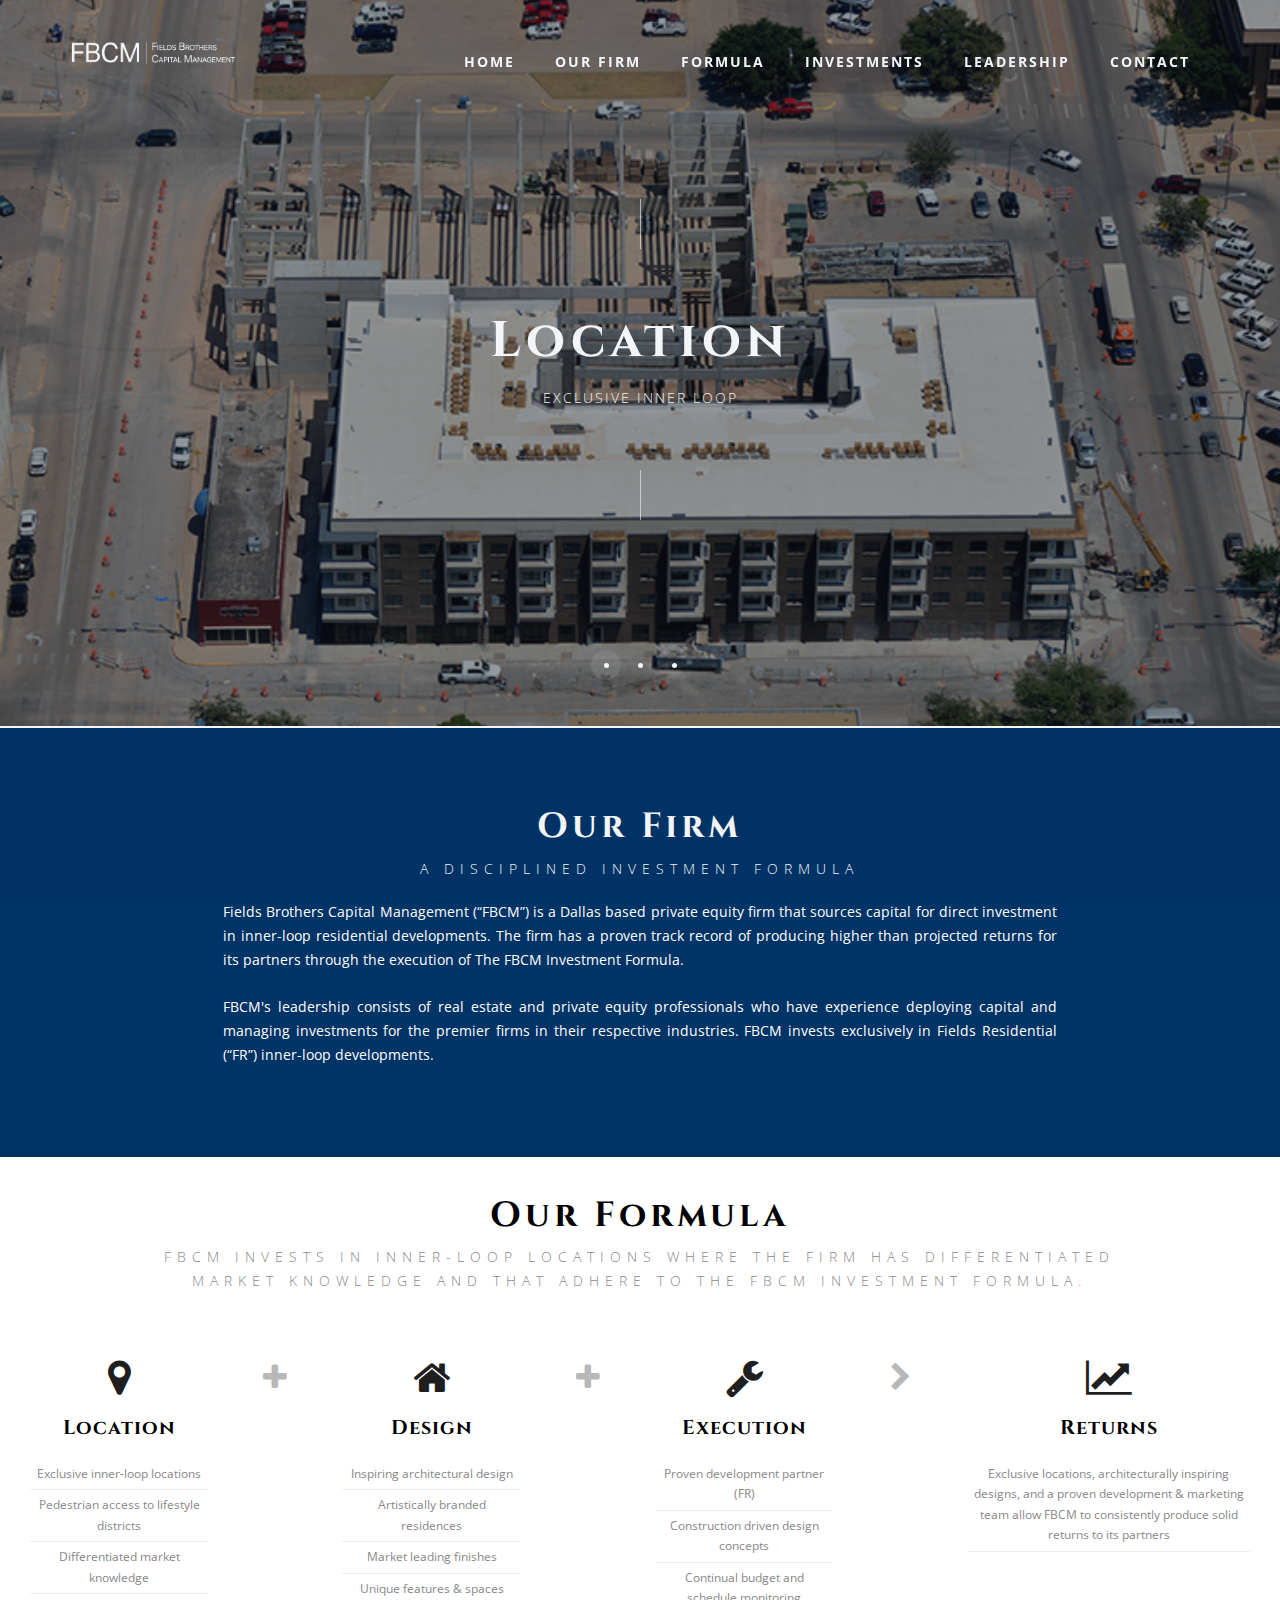
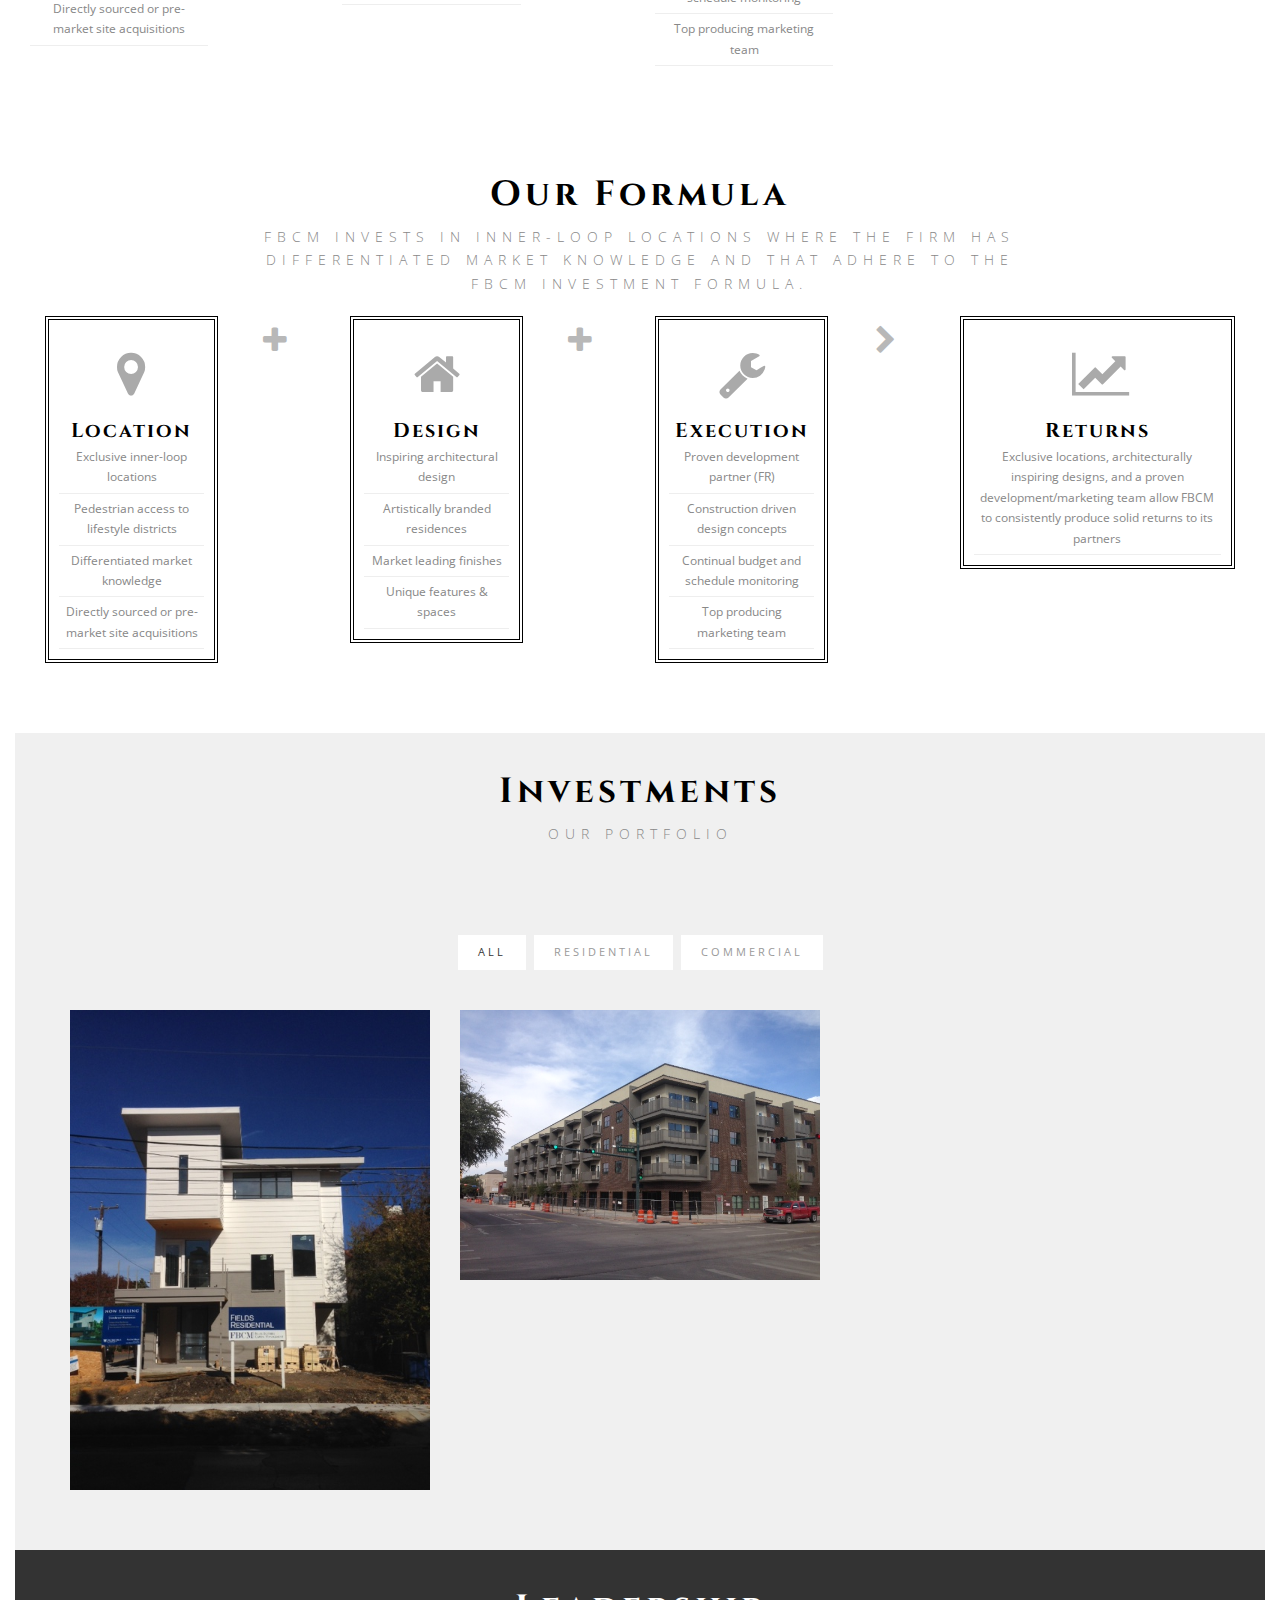
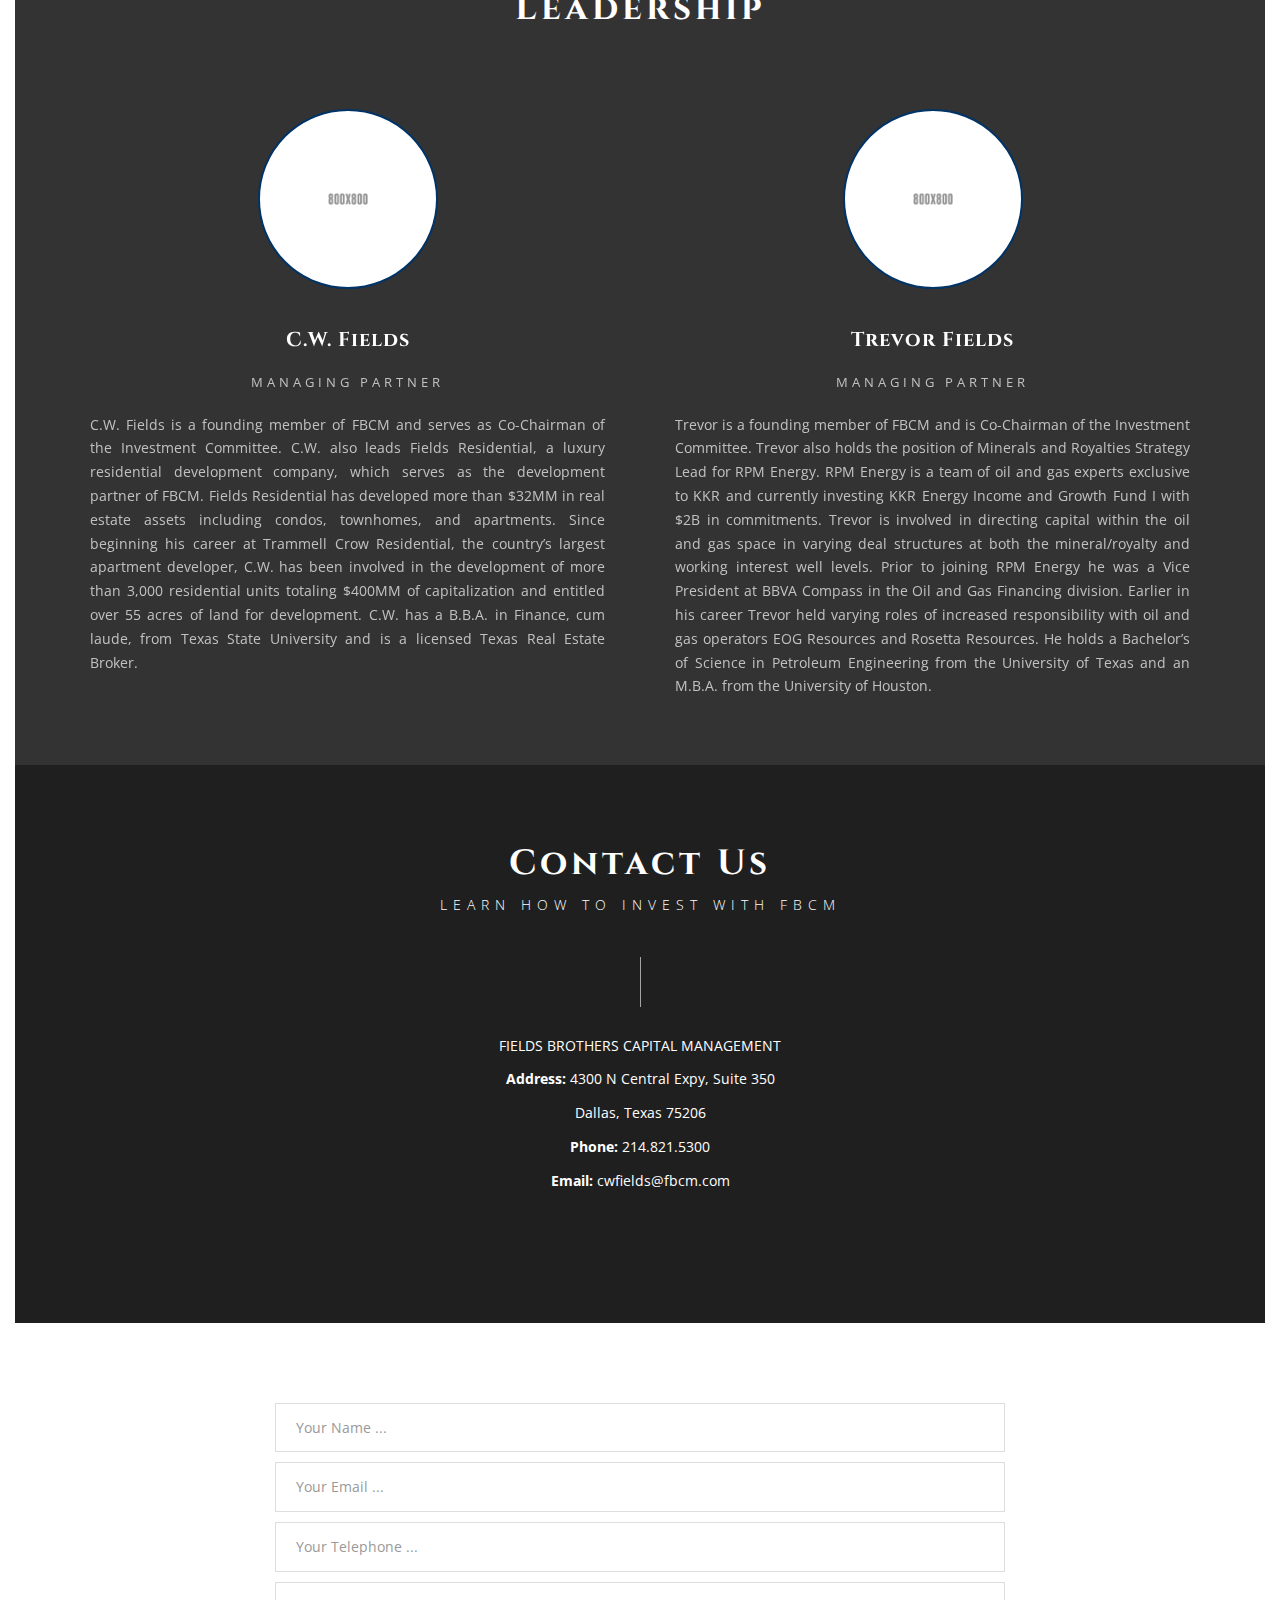
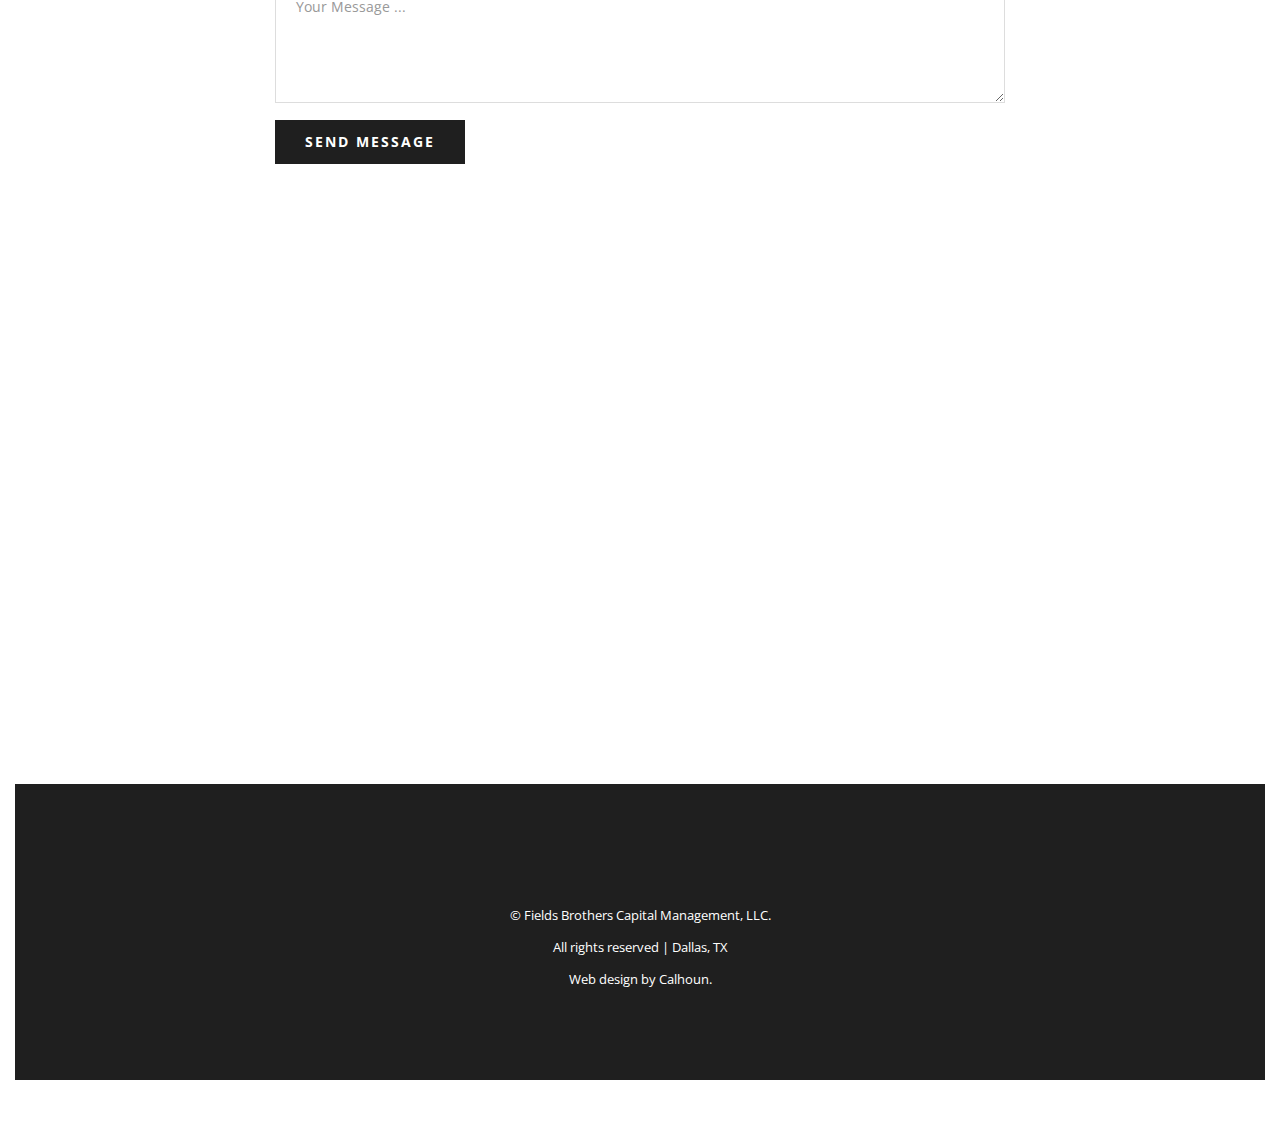
==== index.html @ 94fed55f "Creation of fbcm2 repository" ====
<!DOCTYPE html>
<html lang="en">
    <head>
        <meta http-equiv="content-type" content="text/html; charset=UTF-8">
        <meta charset="utf-8">
        <title>FBCM | Fields Brothers Capital Management</title>
        <meta name="viewport" content="width=device-width, initial-scale=1.0">
        <meta name="description" content="">
        <meta name="author" content="">
    
        <!-- Le styles -->
        <link href="css/bootstrap.min.css" rel="stylesheet">
        <link href="css/font-awesome.min.css" rel="stylesheet">
        <link href="css/whhg.css" rel="stylesheet">
        <link href="css/owl.carousel.css" rel="stylesheet">
        <link href="css/prettyPhoto.css" rel="stylesheet">
        <link href="css/style.css" rel="stylesheet">
        <link href='http://fonts.googleapis.com/css?family=Cinzel:400,900,700' rel='stylesheet' type='text/css'>
        <link href='http://fonts.googleapis.com/css?family=Open+Sans:400,300,300italic,400italic,700,700italic,600italic,600&amp;subset=latin,greek-ext,cyrillic-ext,greek,vietnamese,cyrillic' rel='stylesheet' type='text/css'>
        <!-- HTML5 shim, for IE6-8 support of HTML5 elements -->
        <!--[if lt IE 9]>
          <script src="http://html5shim.googlecode.com/svn/trunk/html5.js"></script>
        <![endif]-->
    
        <!-- Fav and touch icons -->
        <link rel="apple-touch-icon-precomposed" sizes="144x144" href="http://twitter.github.com/bootstrap/assets/ico/apple-touch-icon-144-precomposed.png">
        <link rel="apple-touch-icon-precomposed" sizes="114x114" href="http://twitter.github.com/bootstrap/assets/ico/apple-touch-icon-114-precomposed.png">
        <link rel="apple-touch-icon-precomposed" sizes="72x72" href="http://twitter.github.com/bootstrap/assets/ico/apple-touch-icon-72-precomposed.png">
        <link rel="apple-touch-icon-precomposed" href="http://twitter.github.com/bootstrap/assets/ico/apple-touch-icon-57-precomposed.png">
        <link rel="shortcut icon" href="images/favicon.png"><!--favicon image-->
    </head>

	<body>
    	<!-- Preloader -->
        <div id="preloader">
            <div id="status"><img src="images/logo.png" alt="loading content..."></div>
        </div>
        
        <!--HEADER START-->
        <div class="header">
            <div class="for-sticky">
                <div class="container">
                    <div class="row">
                        <div class="col-md-2 col-xs-6 logo logo-header">
                        	<a href="index.html"><img src="images/logo.png" alt="logo"></a>
                        </div><!--/.logo-->
                        <div class="col-md-10 menu-box hidden-xs hidden-sm">
                            <ul class="navigation">
                                <li><a href="#home">Home</a></li>
                                <li><a href="#firm">Our Firm</a></li>
                                <li><a href="#formula">Formula</a></li>
                                <li><a href="#investments">Investments</a></li>
                                <li><a href="#leadership">Leadership</a></li>
                                <li><a href="#contact">Contact</a></li>
                            </ul>
                        </div><!--/.menu-box-->
                        <div class="box-mobile hidden-lg hidden-md">
                            <div class="menu-btn" data-toggle="collapse" data-target=".nav-collapse">
                            	<span class="fa fa-bars"></span>
                            </div>
                            <ul class="nav-collapse mobile-menu hidden-lg hidden-md"></ul>
                        </div><!--/.box-mobile-->
                    </div><!--/.row-->
                </div><!--/.container-->
            </div><!--/.for-sticky-->
        </div><!--/.header-->
        <!--HEADER END-->
        
        
        <!--HOME START-->
        <div id="home"> 
            <div class="slider home-slider clearfix" data-auto-play="4000">

                <div class="slide img-bg clearfix" data-background="images/slider/location.png">
                    <div class="slider-mask"></div>
                    <div class="caption-box">
                        <div class="container">
                            <div class="row">
                                <div class="col-md-8 col-md-offset-2">
                                    <div class="liner"></div>
                                    <h3>Location</h3>
                                    <p>Exclusive Inner Loop</p>
                                    <div class="liner"></div>
                                </div><!--/.col-md-8-->
                            </div><!--/.row-->
                        </div><!--/.container-->
                    </div><!--/.caption-box-->
                </div><!--/.slider1-->
                
                <div class="slide img-bg clearfix" data-background="images/slider/design.jpg">
                    <div class="slider-mask"></div>
                    <div class="caption-box">
                        <div class="container">
                            <div class="row">
                                <div class="col-md-8 col-md-offset-2">
                                    <div class="liner"></div>
                                    <h3>Design</h3>
                                    <p>Inspiration &amp; Excellence</p>
                                    <div class="liner"></div>
                                </div><!--/.col-md-8-->
                            </div><!--/.row-->
                        </div><!--/.container-->
                    </div><!--/.caption-box-->
                </div><!--/.slider2-->
                
                <div class="slide img-bg clearfix" data-background="images/slider/execution.jpg">
                    <div class="slider-mask"></div>
                    <div class="caption-box">
                        <div class="container">
                            <div class="row">
                                <div class="col-md-8 col-md-offset-2">
                                    <div class="liner"></div>
                                    <h3>Execution</h3>
                                    <p>Resilience &amp; Commitment</p>
                                    <div class="liner"></div>
                                </div><!--/.col-md-8-->
                            </div><!--/.row-->
                        </div><!--/.container-->
                    </div><!--/.caption-box-->
                </div><!--/.slider3-->

            </div><!--/.slider-->
        </div><!--/home-->
        <!--HOME END-->


        <div id="firm" class="content navy-bg">
            <div class="container-fluid">
                <div class="row">
                    <div class="col-md-10 align-center col-md-offset-1">
                        <h2 class="head-title">Our Firm</h2>
                        <p class="sub-title">A Disciplined Investment Formula</p>
                        <div class="col-md-10 align-center col-md-offset-1">
                            <p class="justify">
                            Fields Brothers Capital Management (“FBCM”) is a Dallas based private equity firm that sources capital for direct investment in inner-loop residential developments. The firm has a proven track record of producing higher than projected returns for its partners through the execution of The FBCM Investment Formula.<br><br>

                            FBCM's leadership consists of real estate and private equity professionals who have experience deploying capital and managing investments for the premier firms in their respective industries.  FBCM invests exclusively in Fields Residential (“FR”) inner-loop developments.
                            </p>
                        </div>
                    </div><!--/.col-md-8-->
                </div><!--/.row-->
            </div><!--/.container-->
        </div><!--/firm-->

        <div id="formula" class="content-slim white-bg">
            <div class="container-fluid">
                <div class="row">
                    <div class="col-md-10 align-center col-md-offset-1">
                        <h2 class="head-title">Our Formula</h2>
                        <p class="sub-title">FBCM invests in inner-loop locations where the firm has differentiated market knowledge and that adhere to The FBCM Investment Formula.
                        </p>
                    </div><!--/.col-md-8-->
                </div>

       <div id="services-detail" class="content-slim align-center">
            <div class="container-fluid">
                <div class="row">
                
                    <div class="f-table col-md-2 col-sm-6">
                        <i class="head-icon fa fa-map-marker"></i>
                        <h3 class="small-title">Location</h3>
                        <p>Exclusive inner-loop locations</p>
                        <p>Pedestrian access to lifestyle districts</p>
                        <p>Differentiated market knowledge</p>
                        <p>Directly sourced or pre-market site acquisitions</p>
                        <div class="spacing40"></div>
                    </div><!--/.col-md-4-->
                    
                    <!--PLUS SIGN BETWEEN FORMULA--> 
                    <div class="col-md-1">
                        <i class="head-icon-white fa fa-plus" align="center"></i>
                    </div>
                    <!--END OF PLUS SIGN-->

                    <div class="f-table col-md-2 col-sm-6">
                        <i class="head-icon fa fa-home"></i>
                        <h3 class="small-title">Design</h3>
                        <p>Inspiring architectural design</p>
                        <p>Artistically branded residences</p>
                        <p>Market leading finishes</p>
                        <p>Unique features &amp; spaces</p>
                        <div class="spacing40"></div>
                    </div><!--/.col-md-4-->

                    <!--PLUS SIGN BETWEEN FORMULA--> 
                    <div class="col-md-1">
                        <i class="head-icon-white fa fa-plus" align="center"></i>
                    </div>
                    <!--END OF PLUS SIGN-->
                    
                    <div class="f-table col-md-2 col-sm-6">
                        <i class="head-icon fa fa-wrench"></i>
                        <h3 class="small-title">Execution</h3>
                        <p>Proven development partner (FR)</p>
                        <p>Construction driven design concepts</p>
                        <p>Continual budget and schedule monitoring</p>
                        <p>Top producing marketing team</p>
                        <div class="spacing40"></div>
                    </div><!--/.col-md-4-->

                    <!--PLUS SIGN BETWEEN FORMULA--> 
                    <div class="col-md-1">
                        <i class="head-icon-white fa fa-chevron-right" align="center"></i>
                    </div>
                    <!--END OF PLUS SIGN-->
                    
                    <div class="f-table col-md-3 col-sm-6">
                        <i class="head-icon fa fa-line-chart"></i>
                        <h3 class="small-title">Returns</h3>
                        <p>Exclusive locations, architecturally inspiring designs, and a proven development &amp; marketing team allow FBCM to consistently produce solid returns to its partners</p>
                        <div class="spacing40"></div>
                    </div><!--/.col-md-4-->

                </div><!--/.row-->

            </div><!--/.container-->
        </div><!--/services-detail-->

        <div id="formula" class="content-slim white-bg">
            <div class="container-fluid">
                <div class="row">
                    <div class="col-md-8 align-center col-md-offset-2">
                        <h2 class="head-title">Our Formula</h2>
                        <p class="sub-title">FBCM invests in inner-loop locations where the firm has differentiated market knowledge and that adhere to The FBCM Investment Formula.
                        </p>
                    </div><!--/.col-md-8-->
                </div>
                <div class="col-md-2">
                    <div class="p-table clearfix">
                        <i class="fa fa-map-marker"></i>
                        <h3>Location</h3>
                        <p>Exclusive inner-loop locations</p>
                        <p>Pedestrian access to lifestyle districts</p>
                        <p>Differentiated market knowledge</p>
                        <p>Directly sourced or pre-market site acquisitions</p>
                    </div><!--/.p-table-->
                    <div class="spacing40"></div>
                </div><!--/.col-md-4-->

                    <!--PLUS SIGN BETWEEN FORMULA--> 
                <div class="col-md-1">
                        <i class="head-icon-white fa fa-plus" align="center"></i>
                </div><!--END OF PLUS SIGN-->
                
                <div class="col-md-2">
                    <div class="p-table clearfix">
                        <i class="fa fa-home"></i>
                        <h3>Design</h3>
                        <p>Inspiring architectural design</p>
                        <p>Artistically branded residences</p>
                        <p>Market leading finishes</p>
                        <p>Unique features &amp; spaces</p>
                    </div><!--/.p-table-->
                    <div class="spacing40"></div>
                </div><!--/.col-md-4-->

                <!--PLUS SIGN BETWEEN FORMULA--> 
                <div class="col-md-1 col-sm-1">
                    <i class="head-icon-white fa fa-plus" align="center"></i>
                </div><!--END OF PLUS SIGN-->
                
                <div class="col-md-2">
                    <div class="p-table clearfix">
                        <i class="fa fa-wrench"></i>
                        <h3>Execution</h3>
                        <p>Proven development partner (FR)</p>
                        <p>Construction driven design concepts</p>
                        <p>Continual budget and schedule monitoring</p>
                        <p>Top producing marketing team</p>
                    </div><!--/.p-table-->
                    <div class="spacing40"></div>
                </div><!--/.col-md-4-->

                <!--PLUS SIGN BETWEEN FORMULA--> 
                <div class="col-md-1 col-sm-1">
                    <i class="head-icon-white fa fa-chevron-right" align="center"></i>
                </div><!--END OF PLUS SIGN-->

                <div class="col-md-3">
                    <div class="p-table clearfix">
                        <i class="fa fa-line-chart"></i>
                        <h3>Returns</h3>
                        <p>Exclusive locations, architecturally inspiring designs, and a proven development/marketing team allow FBCM to consistently produce solid returns to its partners</p>
                    </div><!--/.p-table-->
                    <div class="spacing40"></div>
                </div><!--/.col-md-4-->


                
            </div>
        </div><!--/.pricing-table-->
        
        <!--   INVESTMENTS SECTION    -->
        <div id="investments" class="content-slim grey-bg">
        	<div class="container">
                <div class="row">
                    <div class="col-md-8 align-center col-md-offset-2">
						<h2 class="head-title">Investments</h2>
						<p class="sub-title">Our Portfolio</p>
						<p></p>
                    </div><!--/.col-md-8-->
                </div><!--/.row-->
            </div><!--/.container-->
        </div><!--/works-->
        
		<!--AJAX CONTENT HERE-->
        <div id="work-ajax"  class="clearfix">
        	<div class="worksajax clearfix"></div>
        </div>
		
        <div id="works-detail" class="content-slim grey-bg">
        	<div class="container">
            	<ul class="port-filter">
                	<li><a class="active" href="#" data-filter="*">All</a></li>
                    <li><a href="#" data-filter=".residential">Residential</a></li>     <!-- LOOK FOR *.design in JS or AJAX-->
                    <li><a href="#" data-filter=".commercial">Commercial</a></li>      <!-- LOOK FOR *.development in JS or AJAX-->
                </ul>
                <div class="row">
                    <div class="spacing40"></div>
                    <div class="portfolio-body clearfix">
                    
                        <div class="col-md-4 col-sm-6 port-item residential">
                        	<a class="port-ajax" href="#" data-link="work1.html">
                            	<div class="port-hov">
                                	<div class="port-content">
                                        <p class="port-client">Happy Homeowners</p>
                                        <h3>Dallas Homes</h3>
                                    </div><!--/.port-content-->
                                </div><!--/.port-hov-->
                            	<img src="images/work/1.jpg" alt="team">
                            </a><!--/.port-ajax-->
                            <div class="spacing30"></div>
                        </div><!--/.col-md-4-->
                        
                        <div class="col-md-4 col-sm-6 port-item commercial">
                            <a class="port-ajax" href="#" data-link="work2.html">
                            	<div class="port-hov">
                                	<div class="port-content">
                                        <p class="port-client">Red Properties</p>
                                        <h3>Luxury Dallas Apartments</h3>
                                    </div><!--/.port-content-->
                                </div><!--/.port-hov-->
                            	<img src="images/work/2.jpg" alt="team">
                            </a><!--/.port-ajax-->
                            <div class="spacing30"></div>
                        </div><!--/.col-md-4-->
                        
                    </div><!--/.portfolio-body-->
                </div><!--/.row-->
            </div><!--/.container-->
        </div><!--/.works-detail-->


        <div id="leadership" class="bg bg1 align-center clearfix">
            <div class="bg-mask"></div>
            <div class="para-img"></div>
            <div class="container">
                <div class="content-slim">
                    <h2 class="head-title">Leadership</h2>
                </div>
                <div class="row">
                    <div class="team-slider">
                        <div class="team-inner clearfix">
                            <div class="col-xs-12 col-md-6">
                                <div class="team-spacing"></div>
                                <img src="images/team/CW.png" alt="C.W Fields" class="img-responsive img-circle team-img">
                                <h3 class="small-title">C.W. Fields</h3>
                                <p class="team-post">Managing Partner</p>
                                <p class="justify pad">
                                    C.W. Fields is a founding member of FBCM and serves as Co-Chairman of the Investment Committee.   C.W. also leads Fields Residential, a luxury residential development company, which serves as the development partner of FBCM.  Fields Residential has developed more than $32MM in real estate assets including condos, townhomes, and apartments.  Since beginning his career at Trammell Crow Residential, the country’s largest apartment developer, C.W. has been involved in the development of more than 3,000 residential units totaling $400MM of capitalization and entitled over 55 acres of land for development.  C.W. has a B.B.A. in Finance, cum laude, from Texas State University and is a licensed Texas Real Estate Broker.</p>
                                <div class="spacing40"></div>
                                <div class="spacing40 clearboth"></div>
                            </div><!--/.col-md-6-->
                        
                            <div class="col-xs-12 col-md-6">
                                <div class="team-spacing"></div>
                                <img src="images/team/TF.png" alt="C.W Fields" class="img-responsive img-circle team-img">
                                <h3 class="small-title">Trevor Fields</h3>
                                <p class="team-post">Managing Partner</p>
                                <p class="justify pad">Trevor is a founding member of FBCM and is Co-Chairman of the Investment Committee.  Trevor also holds the position of Minerals and Royalties Strategy Lead for RPM Energy.  RPM Energy is a team of oil and gas experts exclusive to KKR and currently investing KKR Energy Income and Growth Fund I with $2B in commitments.  Trevor is involved in directing capital within the oil and gas space in varying deal structures at both the mineral/royalty and working interest well levels.  Prior to joining RPM Energy he was a Vice President at BBVA Compass in the Oil and Gas Financing division.  Earlier in his career Trevor held varying roles of increased responsibility with oil and gas operators EOG Resources and Rosetta Resources.  He holds a Bachelor’s of Science in Petroleum Engineering from the University of Texas and an M.B.A. from the University of Houston.</p>
                                <div class="spacing40"></div>
                                <div class="spacing40 clearboth"></div>
                            </div><!--/.col-md-6-->

                        </div><!--/.team-inner-->
                    
                    </div><!--/.team-slider-->
                </div><!--/.row-->
            </div><!--/.container-->
        </div><!--/team-->      
        
		
        <div id="contact" class="content black-bg">
        	<div class="container">
                <div class="row">
                    <div class="col-md-8 align-center col-md-offset-2">
						<h2 class="head-title">Contact Us</h2>
						<p class="sub-title">Learn how to invest with FBCM</p>
						<div class="liner"></div>
						<p>FIELDS BROTHERS CAPITAL MANAGEMENT</p>
                        <p><b>Address:</b> 4300 N Central Expy, Suite 350</p>
                        <p>        Dallas, Texas 75206</p>
                        <p><b>Phone:</b> 214.821.5300 </p>
                        <p><b>Email:</b> cwfields@fbcm.com</p>
						<div class="spacing40"></div>
                    </div><!--/.col-md-8-->
                </div><!--/.row-->
            </div><!--/.container-->
        </div><!--/contact-->
		
        <div id="contact-form" class="content">
        	<div class="container">
            	<div class="col-md-8 align-center col-md-offset-2">
                    	<div id="form-wrapper">
                             <div id="form-inner">
                                 <div id="ErrResults"><!-- retrive Error Here --></div>
                                 <div id="MainResult"><!-- retrive response Here --></div>
                                 <div id="MainContent">
                                     <form id="MyContactForm" name="MyContactForm" method="post">
                                         <p class="name">
                                         <input type="text" name="name" id="name" placeholder="Your Name ...">
                                         <label for="name" id="nameLb"><span class="error">*Name Field Required</span></label>
                                         </p>
                                         <p>
                                         <input type="email" name="email" id="email" placeholder="Your Email ...">
                                         <label for="email" id="emailLb">
                                         <span class="error error1">*Email Field Required</span> 
                                         <span class="error error2">*Email Not Valid</span>
                                         </label> 
                                         </p>
                                         <p> 
                                         <input type="text" name="phone" id="phone" placeholder="Your Telephone ...">
                                         <label for="phone" id="phoneLb"><span class="error">*Telephone Field Required</span></label>
                                         </p>
                                         <p class="textarea">
                                         <textarea name="message" id="message" placeholder="Your Message ..." rows="4"></textarea>
                                         <label for="message" id="messageLb"><span class="error">*Message Field Required</span></label>
                                         </p>
                                         <div class="clearfix"></div>
                                         <a href="#" class="contact-btn">Send Message</a>  <!--THIS IS WHERE WE ADD THE LINK FOR SENDING THE DATA TO A SPECIFIC LOCATION-->
                                     </form>
                                 </div><!--MainContent-->
                             </div><!--form-inner-->
                        </div><!--form-wrapper-->
                    <div class="spacing40"></div>
                </div><!--/.col-md-8-->
            </div><!--/.container-->
        </div><!--/.contact-form-->
		
        <div id="map_canvas"><!--DISPLAY GOOGLE MAP HERE--></div>
        
        <!--MAP MARKER CONTENT-->
        <div class="hidden map-content">
        	<div class="box-map">
            	<img src="images/maps.png" alt="FBCM Office">
                <h3>FBCM Office</h3>
                <p><b>Address:</b> 4300 N Central Expy</p>
                <p><b>Phone:</b> 214.821.5300 </p>
                <p><b>Email:</b> cwfields@fbcm.com</p>

            </div>
        </div>
        <!--MAP MARKER CONTENT END-->
        
        <footer id="footer" class="content black-bg">
        	<div class="container align-center">
                <div class="spacing40"></div>
            	<p>&copy; Fields Brothers Capital Management, LLC.</p>
                <p>All rights reserved | Dallas, TX</p>
                <p>Web design by Calhoun.</p>
            </div><!--/.container-->
        </footer><!--/footer-->
    <!-- Le javascript
    ================================================== -->
    <!-- Placed at the end of the document so the pages load faster -->
	<script type="text/javascript" src="js/modernizr.js"></script>
    <script type="text/javascript" src="js/jquery.js"></script>
    <script type="text/javascript" src="https://maps.google.com/maps/api/js?sensor=true"></script>
    <script type="text/javascript" src="js/jquery.ui.map.js"></script>
    <script type="text/javascript" src="js/jquery.easing.js"></script>
    <script type="text/javascript" src="js/jquery.imagesloaded.min.js"></script>
    <script type="text/javascript" src="js/bootstrap.min.js"></script> 
    <script type="text/javascript" src="js/isotope.pkgd.js"></script>
	<script type="text/javascript" src="js/jquery.fitvids.js"></script>
    <script type="text/javascript" src="js/contact.js"></script>
    <script type="text/javascript" src="js/jquery.prettyPhoto.js"></script>
    <script type="text/javascript" src="js/owl.carousel.js"></script>
	<script type="text/javascript" src="js/jquery.imagesloaded.min.js"></script>
    <script type="text/javascript" src="js/jquery.nav.js"></script>
    <script type="text/javascript" src="js/jquery.scrollTo.js"></script>
    <script type="text/javascript" src="js/jquery.sticky.js"></script>
    <script type="text/javascript" src="js/ticker.js"></script>
	<script type="text/javascript" src="js/script.js"></script>
     	

	</body>
</html>
---- css/whhg.css ----
@font-face {
    font-family: 'WebHostingHub-Glyphs';
    src: url('../font/webhostinghub-glyphs.eot');
    src: url('../font/webhostinghub-glyphs.eot?#iefix') format('embedded-opentype'),
         url('../font/webhostinghub-glyphs.ttf') format('truetype');
    font-weight: normal;
    font-style: normal;
    -moz-font-feature-settings: "calt=0,liga=0";
}
[class^="icon-"], [class*=" icon-"] {font-family:'WebHostingHub-Glyphs';background:none;width:auto;height:auto;font-style:normal}
.icon-aaabattery:before{content:'\f413'}
.icon-abacus:before{content:'\f261'}
.icon-accountfilter:before{content:'\f05e'}
.icon-acsource:before{content:'\f3ea'}
.icon-addfriend:before{content:'\f3da'}
.icon-address:before{content:'\f08f'}
.icon-addshape:before{content:'\f1fd'}
.icon-addtocart:before{content:'\f394'}
.icon-addtolist:before{content:'\f2ac'}
.icon-adjust:before{content:'\f484'}
.icon-adobe:before{content:'\f1c9'}
.icon-ads-bilboard:before{content:'\f082'}
.icon-affiliate:before{content:'\f01e'}
.icon-ajax:before{content:'\f06f'}
.icon-alarm:before{content:'\f233'}
.icon-alarmalt:before{content:'\f23d'}
.icon-album-cover:before{content:'\f19f'}
.icon-alertalt:before{content:'\f2b4'}
.icon-alertpay:before{content:'\f269'}
.icon-algorhythm:before{content:'\f0b8'}
.icon-alienship:before{content:'\f41f'}
.icon-alienware:before{content:'\f3be'}
.icon-align-center:before{content:'\f1d9'}
.icon-align-justify:before{content:'\f1da'}
.icon-align-left:before{content:'\f1d7'}
.icon-align-right:before{content:'\f1d8'}
.icon-alignbottomedge:before{content:'\f1d3'}
.icon-alignhorizontalcenter:before{content:'\f1d2'}
.icon-alignleftedge:before{content:'\f1d6'}
.icon-alignrightedge:before{content:'\f1d5'}
.icon-aligntopedge:before{content:'\f1d4'}
.icon-alignverticalcenter:before{content:'\f1d1'}
.icon-amd:before{content:'\f020'}
.icon-analogdown:before{content:'\f2cb'}
.icon-analogleft:before{content:'\f2c8'}
.icon-analogright:before{content:'\f2c9'}
.icon-analogup:before{content:'\f2ca'}
.icon-analytics-piechart:before{content:'\f000'}
.icon-analyticsalt-piechartalt:before{content:'\f001'}
.icon-anchor-port:before{content:'\f21d'}
.icon-android:before{content:'\f12a'}
.icon-angrybirds:before{content:'\f3c1'}
.icon-antenna:before{content:'\f3ec'}
.icon-apache-feather:before{content:'\f056'}
.icon-aperture:before{content:'\f356'}
.icon-appointment-agenda:before{content:'\f26c'}
.icon-archive:before{content:'\f171'}
.icon-arrow-down:before{content:'\f2fe'}
.icon-arrow-left:before{content:'\f305'}
.icon-arrow-right:before{content:'\f304'}
.icon-arrow-up:before{content:'\f301'}
.icon-asterisk:before{content:'\f317'}
.icon-asteriskalt:before{content:'\002a'}
.icon-at:before{content:'\40'}
.icon-atari:before{content:'\f3b9'}
.icon-authentication-keyalt:before{content:'\f051'}
.icon-automobile-car:before{content:'\f239'}
.icon-autorespond:before{content:'\f08e'}
.icon-avatar:before{content:'\f15a'}
.icon-avataralt:before{content:'\f161'}
.icon-avengers:before{content:'\f342'}
.icon-awstats:before{content:'\f04c'}
.icon-axe:before{content:'\f2ef'}
.icon-backup-vault:before{content:'\f004'}
.icon-backupalt-vaultalt:before{content:'\f005'}
.icon-backupwizard:before{content:'\f05f'}
.icon-backward:before{content:'\f183'}
.icon-bag:before{content:'\f234'}
.icon-baloon:before{content:'\f405'}
.icon-ban-circle:before{content:'\f313'}
.icon-banana:before{content:'\f3f4'}
.icon-bandwidth:before{content:'\f006'}
.icon-bank:before{content:'\f262'}
.icon-barchart:before{content:'\f02f'}
.icon-barchartalt:before{content:'\f07d'}
.icon-barcode:before{content:'\f276'}
.icon-basecamp:before{content:'\f160'}
.icon-basketball:before{content:'\f2e9'}
.icon-bat:before{content:'\f3d3'}
.icon-batman:before{content:'\f348'}
.icon-batteryaltcharging:before{content:'\f104'}
.icon-batteryaltfull:before{content:'\f101'}
.icon-batteryaltsixty:before{content:'\f102'}
.icon-batteryaltthird:before{content:'\f103'}
.icon-batterycharged:before{content:'\f0f4'}
.icon-batterycharging:before{content:'\f0f3'}
.icon-batteryeighty:before{content:'\f0f9'}
.icon-batteryempty:before{content:'\f0f5'}
.icon-batteryforty:before{content:'\f0f7'}
.icon-batteryfull:before{content:'\f0fa'}
.icon-batterysixty:before{content:'\f0f8'}
.icon-batterytwenty:before{content:'\f0f6'}
.icon-bed:before{content:'\f2b9'}
.icon-beer:before{content:'\f244'}
.icon-bell:before{content:'\2407'}
.icon-bigger:before{content:'\f30a'}
.icon-bill:before{content:'\f278'}
.icon-binary:before{content:'\f087'}
.icon-binoculars-searchalt:before{content:'\f2a0'}
.icon-birdhouse:before{content:'\f390'}
.icon-birthday:before{content:'\f36b'}
.icon-bishop:before{content:'\f2f9'}
.icon-blackberry:before{content:'\f421'}
.icon-blankstare:before{content:'\f13e'}
.icon-blogger-blog:before{content:'\f167'}
.icon-bluetooth:before{content:'\f12b'}
.icon-bluetoothconnected:before{content:'\f386'}
.icon-boardgame:before{content:'\f2d9'}
.icon-boat:before{content:'\f21a'}
.icon-bold:before{content:'\f1f4'}
.icon-bomb:before{content:'\f2dc'}
.icon-bone:before{content:'\f35f'}
.icon-book:before{content:'\f1ba'}
.icon-bookmark:before{content:'\f143'}
.icon-boombox:before{content:'\f195'}
.icon-bottle:before{content:'\f361'}
.icon-bow:before{content:'\f2ee'}
.icon-bowling:before{content:'\f2f3'}
.icon-bowlingpins:before{content:'\f3d2'}
.icon-bowtie:before{content:'\f37f'}
.icon-boxtrapper-mousetrap:before{content:'\f046'}
.icon-braces:before{content:'\f0b4'}
.icon-braille0:before{content:'\f44b'}
.icon-braille1:before{content:'\f44c'}
.icon-braille2:before{content:'\f44d'}
.icon-braille3:before{content:'\f44e'}
.icon-braille4:before{content:'\f44f'}
.icon-braille5:before{content:'\f450'}
.icon-braille6:before{content:'\f451'}
.icon-braille7:before{content:'\f452'}
.icon-braille8:before{content:'\f453'}
.icon-braille9:before{content:'\f454'}
.icon-braillea:before{content:'\f431'}
.icon-brailleb:before{content:'\f432'}
.icon-braillec:before{content:'\f433'}
.icon-brailled:before{content:'\f434'}
.icon-braillee:before{content:'\f435'}
.icon-braillef:before{content:'\f436'}
.icon-brailleg:before{content:'\f437'}
.icon-brailleh:before{content:'\f438'}
.icon-braillei:before{content:'\f439'}
.icon-braillej:before{content:'\f43a'}
.icon-braillek:before{content:'\f43b'}
.icon-braillel:before{content:'\f43c'}
.icon-braillem:before{content:'\f43d'}
.icon-braillen:before{content:'\f43e'}
.icon-brailleo:before{content:'\f43f'}
.icon-braillep:before{content:'\f440'}
.icon-brailleq:before{content:'\f441'}
.icon-brailler:before{content:'\f442'}
.icon-brailles:before{content:'\f443'}
.icon-braillespace:before{content:'\f455'}
.icon-braillet:before{content:'\f444'}
.icon-brailleu:before{content:'\f445'}
.icon-braillev:before{content:'\f446'}
.icon-braillew:before{content:'\f447'}
.icon-braillex:before{content:'\f448'}
.icon-brailley:before{content:'\f449'}
.icon-braillez:before{content:'\f44a'}
.icon-brain:before{content:'\f3e3'}
.icon-bread:before{content:'\f42f'}
.icon-breakable:before{content:'\f41c'}
.icon-briefcase:before{content:'\f25e'}
.icon-briefcasethree:before{content:'\f25f'}
.icon-briefcasetwo:before{content:'\f0a2'}
.icon-brightness:before{content:'\f10a'}
.icon-brightnessfull:before{content:'\f10b'}
.icon-brightnesshalf:before{content:'\f10c'}
.icon-broom:before{content:'\f40a'}
.icon-browser:before{content:'\f159'}
.icon-brush:before{content:'\f1b8'}
.icon-bucket:before{content:'\f1b5'}
.icon-bug:before{content:'\f0a7'}
.icon-bullhorn:before{content:'\f287'}
.icon-bus:before{content:'\f241'}
.icon-businesscardalt:before{content:'\f137'}
.icon-buttona:before{content:'\f2bf'}
.icon-buttonb:before{content:'\f2c0'}
.icon-buttonx:before{content:'\f2c1'}
.icon-buttony:before{content:'\f2c2'}
.icon-cactus-desert:before{content:'\f22c'}
.icon-calculator:before{content:'\f258'}
.icon-calculatoralt:before{content:'\f265'}
.icon-calendar:before{content:'\f20f'}
.icon-calendaralt-cronjobs:before{content:'\f0a1'}
.icon-camera:before{content:'\f19b'}
.icon-candle:before{content:'\f29a'}
.icon-candy:before{content:'\f42d'}
.icon-candycane:before{content:'\f37d'}
.icon-cannon:before{content:'\f401'}
.icon-canvas:before{content:'\f1c8'}
.icon-canvasrulers:before{content:'\f205'}
.icon-capacitator:before{content:'\f3e8'}
.icon-capslock:before{content:'\21ea'}
.icon-captainamerica:before{content:'\f341'}
.icon-carrot:before{content:'\f3f2'}
.icon-cashregister:before{content:'\f26e'}
.icon-cassette:before{content:'\f377'}
.icon-cd-dvd:before{content:'\f0cd'}
.icon-certificate:before{content:'\f277'}
.icon-certificatealt:before{content:'\f058'}
.icon-certificatethree:before{content:'\f059'}
.icon-cgi:before{content:'\f086'}
.icon-cgicenter:before{content:'\f079'}
.icon-chair:before{content:'\2441'}
.icon-chat:before{content:'\f162'}
.icon-check:before{content:'\f310'}
.icon-checkboxalt:before{content:'\f311'}
.icon-checkin:before{content:'\f223'}
.icon-checkinalt:before{content:'\f227'}
.icon-chef:before{content:'\f3ce'}
.icon-cherry:before{content:'\f35d'}
.icon-chevron-down:before{content:'\f48b'}
.icon-chevron-left:before{content:'\f489'}
.icon-chevron-right:before{content:'\f488'}
.icon-chevron-up:before{content:'\f48a'}
.icon-chevrons:before{content:'\f0b5'}
.icon-chicken:before{content:'\f359'}
.icon-chocolate:before{content:'\f367'}
.icon-christiancross:before{content:'\f40f'}
.icon-christmastree:before{content:'\f37b'}
.icon-chrome:before{content:'\f14e'}
.icon-cigarette:before{content:'\f229'}
.icon-circle-arrow-down:before{content:'\f475'}
.icon-circle-arrow-left:before{content:'\f472'}
.icon-circle-arrow-right:before{content:'\f473'}
.icon-circle-arrow-up:before{content:'\f474'}
.icon-circleadd:before{content:'\f0d1'}
.icon-circledelete:before{content:'\f0d2'}
.icon-circledown:before{content:'\f3c7'}
.icon-circleleft:before{content:'\f3c6'}
.icon-circleright:before{content:'\f3c9'}
.icon-circleselect:before{content:'\f0d3'}
.icon-circleselection:before{content:'\f1b1'}
.icon-circleup:before{content:'\f3c8'}
.icon-clearformatting:before{content:'\f1e7'}
.icon-clipboard-paste:before{content:'\f0cb'}
.icon-clockalt-timealt:before{content:'\f22b'}
.icon-closetab:before{content:'\f170'}
.icon-closewindow:before{content:'\f16e'}
.icon-cloud:before{content:'\f0b9'}
.icon-clouddownload:before{content:'\f0bb'}
.icon-cloudhosting:before{content:'\f007'}
.icon-cloudsync:before{content:'\f0bc'}
.icon-cloudupload:before{content:'\f0ba'}
.icon-clubs:before{content:'\f2f6'}
.icon-cmd:before{content:'\f33a'}
.icon-cms:before{content:'\f036'}
.icon-cmsmadesimple:before{content:'\f0b0'}
.icon-codeigniter:before{content:'\f077'}
.icon-coffee:before{content:'\f235'}
.icon-coffeebean:before{content:'\f366'}
.icon-cog:before{content:'\f00f'}
.icon-colocation:before{content:'\f024'}
.icon-colocationalt:before{content:'\f023'}
.icon-colors:before{content:'\f1e6'}
.icon-comment:before{content:'\f12c'}
.icon-commentout:before{content:'\f080'}
.icon-commentround:before{content:'\f155'}
.icon-commentroundempty:before{content:'\f156'}
.icon-commentroundtyping:before{content:'\f157'}
.icon-commentroundtypingempty:before{content:'\f158'}
.icon-commenttyping:before{content:'\f12d'}
.icon-compass:before{content:'\263c'}
.icon-concretefive:before{content:'\f0af'}
.icon-contact-businesscard:before{content:'\f040'}
.icon-controllernes:before{content:'\f2d2'}
.icon-controllerps:before{content:'\f2d1'}
.icon-controllersnes:before{content:'\f2d3'}
.icon-controlpanel:before{content:'\f008'}
.icon-controlpanelalt:before{content:'\f009'}
.icon-cooling:before{content:'\f00a'}
.icon-coppermine:before{content:'\f0a4'}
.icon-copy:before{content:'\f0c9'}
.icon-copyright:before{content:'\00a9'}
.icon-coupon:before{content:'\f254'}
.icon-cpanel:before{content:'\f072'}
.icon-cplusplus:before{content:'\f0b1'}
.icon-cpu-processor:before{content:'\f002'}
.icon-cpualt-processoralt:before{content:'\f003'}
.icon-crayon:before{content:'\f383'}
.icon-createfile:before{content:'\f0c6'}
.icon-createfolder:before{content:'\f0da'}
.icon-creativecommons:before{content:'\f1fc'}
.icon-creditcard:before{content:'\f279'}
.icon-cricket:before{content:'\f418'}
.icon-croisant:before{content:'\f29f'}
.icon-crop:before{content:'\f1af'}
.icon-crown:before{content:'\f28f'}
.icon-csharp:before{content:'\f0b2'}
.icon-cssthree:before{content:'\f06a'}
.icon-cup-coffeealt:before{content:'\f24b'}
.icon-cupcake:before{content:'\f35b'}
.icon-curling:before{content:'\f3d7'}
.icon-cursor:before{content:'\f0dc'}
.icon-cut-scissors:before{content:'\f0ca'}
.icon-dagger:before{content:'\2020'}
.icon-danger:before{content:'\f415'}
.icon-dart:before{content:'\f3d4'}
.icon-darthvader:before{content:'\f34a'}
.icon-database:before{content:'\f00b'}
.icon-databaseadd:before{content:'\f00c'}
.icon-databasedelete:before{content:'\f00d'}
.icon-davidstar:before{content:'\f40e'}
.icon-dcsource:before{content:'\f3e9'}
.icon-dedicatedserver:before{content:'\f00e'}
.icon-deletefile:before{content:'\f0c7'}
.icon-deletefolder:before{content:'\f0db'}
.icon-delicious:before{content:'\f152'}
.icon-designcontest:before{content:'\f351'}
.icon-desklamp:before{content:'\f412'}
.icon-dialpad:before{content:'\f399'}
.icon-diamond:before{content:'\2666'}
.icon-diamonds:before{content:'\f2f7'}
.icon-die-dice:before{content:'\f2d8'}
.icon-diefive:before{content:'\f3fb'}
.icon-diefour:before{content:'\f3fa'}
.icon-dieone:before{content:'\f3f7'}
.icon-diesix:before{content:'\f3fc'}
.icon-diethree:before{content:'\f3f9'}
.icon-dietwo:before{content:'\f3f8'}
.icon-diode:before{content:'\f3e7'}
.icon-director:before{content:'\f2ae'}
.icon-diskspace:before{content:'\f096'}
.icon-distributehorizontalcenters:before{content:'\f1dc'}
.icon-distributeverticalcenters:before{content:'\f1db'}
.icon-divide:before{content:'\00f7'}
.icon-dna:before{content:'\f409'}
.icon-dnszone:before{content:'\f07f'}
.icon-document:before{content:'\f0c2'}
.icon-doghouse:before{content:'\f38f'}
.icon-dollar:before{content:'\24'}
.icon-dollaralt:before{content:'\f259'}
.icon-dolphinsoftware:before{content:'\f064'}
.icon-domain:before{content:'\f01d'}
.icon-domainaddon:before{content:'\f053'}
.icon-domino:before{content:'\f3d5'}
.icon-donut:before{content:'\f3ca'}
.icon-downleft:before{content:'\f2ff'}
.icon-download:before{content:'\f47b'}
.icon-download-alt:before{content:'\f11a'}
.icon-downright:before{content:'\f300'}
.icon-draft:before{content:'\f172'}
.icon-dreamweaver:before{content:'\f1d0'}
.icon-dribbble:before{content:'\f14c'}
.icon-dropmenu:before{content:'\f0a5'}
.icon-drupal:before{content:'\f075'}
.icon-drwho:before{content:'\f3c0'}
.icon-edit:before{content:'\f47c'}
.icon-editalt:before{content:'\f0f2'}
.icon-egg:before{content:'\f407'}
.icon-eightball:before{content:'\f36e'}
.icon-eject:before{content:'\f199'}
.icon-elipse:before{content:'\f1bc'}
.icon-emailalt:before{content:'\f136'}
.icon-emailexport:before{content:'\f176'}
.icon-emailforward:before{content:'\f175'}
.icon-emailforwarders:before{content:'\f049'}
.icon-emailimport:before{content:'\f177'}
.icon-emailrefresh:before{content:'\f174'}
.icon-emailtrace:before{content:'\f091'}
.icon-emergency:before{content:'\f246'}
.icon-emptycart:before{content:'\f395'}
.icon-enter:before{content:'\f323'}
.icon-envelope:before{content:'\f028'}
.icon-equalizer:before{content:'\f18e'}
.icon-equalizeralt:before{content:'\f18f'}
.icon-equals:before{content:'\f30c'}
.icon-eraser:before{content:'\f1f1'}
.icon-erroralt:before{content:'\f05a'}
.icon-euro:before{content:'\20ac'}
.icon-euroalt:before{content:'\f25a'}
.icon-evernote:before{content:'\f17c'}
.icon-exchange-currency:before{content:'\f26b'}
.icon-exclamation-sign:before{content:'\f04a'}
.icon-excludeshape:before{content:'\f200'}
.icon-exit:before{content:'\f324'}
.icon-explorerwindow:before{content:'\f0d9'}
.icon-exportfile:before{content:'\f32f'}
.icon-exposure:before{content:'\f1de'}
.icon-extinguisher:before{content:'\f2b7'}
.icon-eye-close:before{content:'\f481'}
.icon-eye-open:before{content:'\f2b5'}
.icon-eye-view:before{content:'\f280'}
.icon-eyedropper:before{content:'\f1ad'}
.icon-facebook:before{content:'\f140'}
.icon-facebookalt:before{content:'\f14b'}
.icon-facetime-video:before{content:'\f19c'}
.icon-factory:before{content:'\f27a'}
.icon-fantastico:before{content:'\f0ae'}
.icon-faq:before{content:'\f099'}
.icon-fast-backward:before{content:'\f47e'}
.icon-fast-forward:before{content:'\f47f'}
.icon-fastdown:before{content:'\f31d'}
.icon-fastleft:before{content:'\f31a'}
.icon-fastright:before{content:'\f31b'}
.icon-fastup:before{content:'\f31c'}
.icon-favoritefile:before{content:'\f381'}
.icon-favoritefolder:before{content:'\f382'}
.icon-featheralt-write:before{content:'\f1c5'}
.icon-fedora:before{content:'\f3f1'}
.icon-fence:before{content:'\f2af'}
.icon-file:before{content:'\f0d6'}
.icon-film:before{content:'\f19d'}
.icon-filmstrip:before{content:'\f3ed'}
.icon-filter:before{content:'\f05c'}
.icon-finder:before{content:'\f398'}
.icon-fire:before{content:'\f27f'}
.icon-firefox:before{content:'\f420'}
.icon-firewall:before{content:'\f021'}
.icon-firewire:before{content:'\f0fc'}
.icon-firstaid:before{content:'\f2ba'}
.icon-fish:before{content:'\f35a'}
.icon-fishbone:before{content:'\f42b'}
.icon-flag:before{content:'\f487'}
.icon-flagalt:before{content:'\f232'}
.icon-flagtriangle:before{content:'\f20b'}
.icon-flash:before{content:'\f1cf'}
.icon-flashlight:before{content:'\f299'}
.icon-flashplayer:before{content:'\f070'}
.icon-flaskfull:before{content:'\f27e'}
.icon-flickr:before{content:'\f146'}
.icon-flower:before{content:'\f2a5'}
.icon-flowernew:before{content:'\f3a8'}
.icon-folder-close:before{content:'\f094'}
.icon-folder-open:before{content:'\f483'}
.icon-foldertree:before{content:'\f0f0'}
.icon-font:before{content:'\f1ae'}
.icon-foodtray:before{content:'\f3d0'}
.icon-football-soccer:before{content:'\f2eb'}
.icon-forbiddenalt:before{content:'\f314'}
.icon-forest-tree:before{content:'\f217'}
.icon-forestalt-treealt:before{content:'\f21c'}
.icon-fork:before{content:'\22d4'}
.icon-forklift:before{content:'\f29b'}
.icon-form:before{content:'\f08c'}
.icon-forrst:before{content:'\f14d'}
.icon-fort:before{content:'\f400'}
.icon-forward:before{content:'\f182'}
.icon-fourohfour:before{content:'\f09d'}
.icon-foursquare:before{content:'\f42a'}
.icon-freeway:before{content:'\f24a'}
.icon-fridge:before{content:'\f40d'}
.icon-fries:before{content:'\f36a'}
.icon-ftp:before{content:'\f029'}
.icon-ftpaccounts:before{content:'\f07b'}
.icon-ftpsession:before{content:'\f07c'}
.icon-fullscreen:before{content:'\f485'}
.icon-gameboy:before{content:'\f403'}
.icon-gamecursor:before{content:'\f2d0'}
.icon-gasstation:before{content:'\f216'}
.icon-gearfour:before{content:'\f3a7'}
.icon-ghost:before{content:'\f2da'}
.icon-gift:before{content:'\f260'}
.icon-github:before{content:'\f081'}
.icon-glass:before{content:'\f236'}
.icon-glasses:before{content:'\f295'}
.icon-glassesalt:before{content:'\f39d'}
.icon-globe:before{content:'\f01b'}
.icon-globealt:before{content:'\f36c'}
.icon-glue:before{content:'\f36d'}
.icon-gmail:before{content:'\f150'}
.icon-golf:before{content:'\f2f1'}
.icon-googledrive:before{content:'\f163'}
.icon-googleplus:before{content:'\f165'}
.icon-googlewallet:before{content:'\f270'}
.icon-gpsoff-gps:before{content:'\f21e'}
.icon-gpson:before{content:'\f21f'}
.icon-gpu-graphicscard:before{content:'\f108'}
.icon-gradient:before{content:'\2207'}
.icon-grails:before{content:'\f085'}
.icon-greenlantern:before{content:'\f340'}
.icon-greenlightbulb:before{content:'\f406'}
.icon-grooveshark:before{content:'\f3a2'}
.icon-groups-friends:before{content:'\f134'}
.icon-guitar:before{content:'\f19a'}
.icon-halflife:before{content:'\f3ba'}
.icon-halo:before{content:'\f3bb'}
.icon-hamburger:before{content:'\f2b3'}
.icon-hammer:before{content:'\f291'}
.icon-hand-down:before{content:'\f387'}
.icon-hand-left:before{content:'\f389'}
.icon-hand-right:before{content:'\f388'}
.icon-hand-up:before{content:'\f0dd'}
.icon-handcuffs:before{content:'\f393'}
.icon-handdrag:before{content:'\f0de'}
.icon-handtwofingers:before{content:'\f0df'}
.icon-hanger:before{content:'\f2ab'}
.icon-happy:before{content:'\f13c'}
.icon-harrypotter:before{content:'\f38b'}
.icon-hdd:before{content:'\f02a'}
.icon-hdtv:before{content:'\f1a0'}
.icon-headphones:before{content:'\f180'}
.icon-headphonesalt:before{content:'\f1a3'}
.icon-heart:before{content:'\f131'}
.icon-heartempty-love:before{content:'\f132'}
.icon-hearts:before{content:'\f2f4'}
.icon-helicopter:before{content:'\f3e4'}
.icon-hexagon-polygon:before{content:'\f1be'}
.icon-hockey:before{content:'\f3d9'}
.icon-home:before{content:'\21b8'}
.icon-homealt:before{content:'\f02b'}
.icon-hospital:before{content:'\f247'}
.icon-hotdog:before{content:'\f3cc'}
.icon-hotlinkprotection:before{content:'\f050'}
.icon-hourglassalt:before{content:'\f122'}
.icon-html:before{content:'\f068'}
.icon-htmlfive:before{content:'\f069'}
.icon-hydrant:before{content:'\f3ff'}
.icon-icecream:before{content:'\f2a4'}
.icon-icecreamalt:before{content:'\f289'}
.icon-illustrator:before{content:'\f1ce'}
.icon-imac:before{content:'\f0fb'}
.icon-images-gallery:before{content:'\f09f'}
.icon-importcontacts:before{content:'\f092'}
.icon-importfile:before{content:'\f32e'}
.icon-inbox:before{content:'\f17a'}
.icon-inboxalt:before{content:'\f178'}
.icon-incomingcall:before{content:'\f15d'}
.icon-indent-left:before{content:'\f1f2'}
.icon-indent-right:before{content:'\f1f3'}
.icon-indexmanager:before{content:'\f09e'}
.icon-infinity:before{content:'\221e'}
.icon-info-sign:before{content:'\f315'}
.icon-infographic:before{content:'\f336'}
.icon-ink:before{content:'\f3f6'}
.icon-inkpen:before{content:'\f1ac'}
.icon-insertbarchart:before{content:'\f1e5'}
.icon-insertpicture:before{content:'\f1e0'}
.icon-insertpicturecenter:before{content:'\f1e3'}
.icon-insertpictureleft:before{content:'\f1e1'}
.icon-insertpictureright:before{content:'\f1e2'}
.icon-insertpiechart:before{content:'\f1e4'}
.icon-instagram:before{content:'\f14a'}
.icon-install:before{content:'\f128'}
.icon-intel:before{content:'\f01f'}
.icon-intersection:before{content:'\2229'}
.icon-intersectshape:before{content:'\f1ff'}
.icon-invert:before{content:'\f1df'}
.icon-invoice:before{content:'\f3e5'}
.icon-ipcontrol:before{content:'\f08b'}
.icon-iphone:before{content:'\f0e6'}
.icon-ipod:before{content:'\f190'}
.icon-ironman:before{content:'\f349'}
.icon-islam:before{content:'\f410'}
.icon-island:before{content:'\f392'}
.icon-italic:before{content:'\f1f5'}
.icon-jar:before{content:'\f2b6'}
.icon-jason:before{content:'\f38c'}
.icon-java:before{content:'\f083'}
.icon-joomla:before{content:'\f073'}
.icon-joystickarcade:before{content:'\f2d4'}
.icon-joystickatari:before{content:'\f2d5'}
.icon-jquery:before{content:'\f06b'}
.icon-jqueryui:before{content:'\f06c'}
.icon-kerning:before{content:'\f1e9'}
.icon-key:before{content:'\f093'}
.icon-keyboard:before{content:'\f119'}
.icon-keyboardalt:before{content:'\f105'}
.icon-keyboarddelete:before{content:'\f3a6'}
.icon-kidney:before{content:'\f3e0'}
.icon-king:before{content:'\f2fc'}
.icon-knife:before{content:'\f214'}
.icon-knight:before{content:'\f2fb'}
.icon-knob:before{content:'\f376'}
.icon-lab-flask:before{content:'\f27d'}
.icon-lamp:before{content:'\f2b1'}
.icon-lan:before{content:'\f0ee'}
.icon-language:before{content:'\f042'}
.icon-laptop:before{content:'\f0d8'}
.icon-lasso:before{content:'\f396'}
.icon-lastfm:before{content:'\f3a3'}
.icon-laugh:before{content:'\f13f'}
.icon-law:before{content:'\f263'}
.icon-layers:before{content:'\f1ca'}
.icon-layersalt:before{content:'\f1cb'}
.icon-leaf:before{content:'\f039'}
.icon-leechprotect:before{content:'\f07e'}
.icon-legacyfilemanager:before{content:'\f095'}
.icon-lego:before{content:'\f370'}
.icon-lifeempty:before{content:'\f2e1'}
.icon-lifefull:before{content:'\f2e3'}
.icon-lifehacker:before{content:'\f380'}
.icon-lifehalf:before{content:'\f2e2'}
.icon-lifepreserver:before{content:'\f015'}
.icon-lightbulb-idea:before{content:'\f338'}
.icon-lighthouse:before{content:'\f3e6'}
.icon-lightning:before{content:'\f231'}
.icon-lightningalt:before{content:'\f2a8'}
.icon-line:before{content:'\f1bf'}
.icon-lineheight:before{content:'\f1c0'}
.icon-link:before{content:'\f022'}
.icon-linkalt:before{content:'\f333'}
.icon-linkedin:before{content:'\f166'}
.icon-linux:before{content:'\f01a'}
.icon-list:before{content:'\f111'}
.icon-list-alt:before{content:'\f480'}
.icon-liver:before{content:'\f3e2'}
.icon-loading-hourglass:before{content:'\f123'}
.icon-loadingalt:before{content:'\f339'}
.icon-lock:before{content:'\f0be'}
.icon-lockalt-keyhole:before{content:'\f0eb'}
.icon-lollypop:before{content:'\f3ee'}
.icon-lungs:before{content:'\f3df'}
.icon-macpro:before{content:'\f3a5'}
.icon-macro-plant:before{content:'\f1c6'}
.icon-magazine:before{content:'\f1ec'}
.icon-magento:before{content:'\f06e'}
.icon-magnet:before{content:'\f281'}
.icon-mailbox:before{content:'\f044'}
.icon-mailinglists:before{content:'\f090'}
.icon-man-male:before{content:'\f2a1'}
.icon-managedhosting:before{content:'\f038'}
.icon-map:before{content:'\f209'}
.icon-map-marker:before{content:'\f220'}
.icon-marker:before{content:'\f204'}
.icon-marvin:before{content:'\f3dd'}
.icon-mastercard:before{content:'\f266'}
.icon-maximize:before{content:'\f30f'}
.icon-medal:before{content:'\f2e5'}
.icon-medalbronze:before{content:'\f2e8'}
.icon-medalgold:before{content:'\f2e6'}
.icon-medalsilver:before{content:'\f2e7'}
.icon-mediarepeat:before{content:'\f187'}
.icon-men:before{content:'\f24c'}
.icon-menu:before{content:'\f127'}
.icon-merge:before{content:'\f334'}
.icon-mergecells:before{content:'\f327'}
.icon-mergeshapes:before{content:'\f201'}
.icon-metro-subway:before{content:'\f24f'}
.icon-metronome:before{content:'\f374'}
.icon-mickeymouse:before{content:'\f37a'}
.icon-microphone:before{content:'\f191'}
.icon-microscope:before{content:'\f283'}
.icon-microsd:before{content:'\f107'}
.icon-microwave:before{content:'\f42e'}
.icon-mimetype:before{content:'\f057'}
.icon-minimize:before{content:'\f30e'}
.icon-minus:before{content:'\2212'}
.icon-minus-sign:before{content:'\f477'}
.icon-missedcall:before{content:'\f15c'}
.icon-mobile:before{content:'\f0e8'}
.icon-moleskine:before{content:'\f1f0'}
.icon-money-cash:before{content:'\f27b'}
.icon-moneybag:before{content:'\f271'}
.icon-monitor:before{content:'\f0d5'}
.icon-monstersinc:before{content:'\f3bd'}
.icon-moon-night:before{content:'\f207'}
.icon-mouse:before{content:'\f0d4'}
.icon-mousealt:before{content:'\f126'}
.icon-move:before{content:'\f322'}
.icon-movieclapper:before{content:'\f193'}
.icon-moviereel:before{content:'\f17f'}
.icon-muffin:before{content:'\f363'}
.icon-mug:before{content:'\f24e'}
.icon-mushroom:before{content:'\f35e'}
.icon-music:before{content:'\f181'}
.icon-musicalt:before{content:'\f18d'}
.icon-mutealt:before{content:'\f0e5'}
.icon-mxentry:before{content:'\f07a'}
.icon-mybb:before{content:'\f065'}
.icon-myspace:before{content:'\f153'}
.icon-mysql-dolphin:before{content:'\f076'}
.icon-nail:before{content:'\f428'}
.icon-navigation:before{content:'\f23a'}
.icon-network:before{content:'\f0a6'}
.icon-networksignal:before{content:'\f3a9'}
.icon-news:before{content:'\f256'}
.icon-newtab:before{content:'\f16f'}
.icon-newwindow:before{content:'\f16d'}
.icon-next:before{content:'\f18a'}
.icon-nexus:before{content:'\f0e7'}
.icon-nintendods:before{content:'\f404'}
.icon-nodejs:before{content:'\f084'}
.icon-notes:before{content:'\f0d7'}
.icon-notificationbottom:before{content:'\f144'}
.icon-notificationtop:before{content:'\f145'}
.icon-nut:before{content:'\f427'}
.icon-off:before{content:'\f11d'}
.icon-office-building:before{content:'\f245'}
.icon-officechair:before{content:'\f26d'}
.icon-ok:before{content:'\2713'}
.icon-ok-circle:before{content:'\f471'}
.icon-ok-sign:before{content:'\f479'}
.icon-oneup:before{content:'\f3b7'}
.icon-oneupalt:before{content:'\f3b6'}
.icon-opencart:before{content:'\f060'}
.icon-opennewwindow:before{content:'\f332'}
.icon-orange:before{content:'\f29e'}
.icon-outbox:before{content:'\f179'}
.icon-outgoingcall:before{content:'\f15e'}
.icon-oxwall:before{content:'\f06d'}
.icon-pacman:before{content:'\f2db'}
.icon-pageback:before{content:'\f31e'}
.icon-pagebreak:before{content:'\f1cc'}
.icon-pageforward:before{content:'\f31f'}
.icon-pagesetup:before{content:'\f331'}
.icon-paintbrush:before{content:'\f1e8'}
.icon-paintroll:before{content:'\f1fa'}
.icon-palette-painting:before{content:'\f1b9'}
.icon-paperclip:before{content:'\f284'}
.icon-paperclipalt:before{content:'\f285'}
.icon-paperclipvertical:before{content:'\f286'}
.icon-paperplane:before{content:'\f296'}
.icon-parentheses:before{content:'\f3c4'}
.icon-parkeddomain:before{content:'\f055'}
.icon-password:before{content:'\f03e'}
.icon-passwordalt:before{content:'\f03f'}
.icon-pasta:before{content:'\f408'}
.icon-patch:before{content:'\f2a3'}
.icon-path:before{content:'\f169'}
.icon-pause:before{content:'\f186'}
.icon-paw-pet:before{content:'\f29d'}
.icon-pawn:before{content:'\f2f8'}
.icon-paypal:before{content:'\f267'}
.icon-peace:before{content:'\f2a7'}
.icon-pen:before{content:'\f1ee'}
.icon-pencil:before{content:'\f1b7'}
.icon-pepperoni:before{content:'\f364'}
.icon-percent:before{content:'\25'}
.icon-perl-camel:before{content:'\f0b6'}
.icon-perlalt:before{content:'\f0b7'}
.icon-phone-call:before{content:'\f14f'}
.icon-phonealt:before{content:'\f15b'}
.icon-phonebook:before{content:'\f149'}
.icon-phonebookalt:before{content:'\f135'}
.icon-phonemic:before{content:'\f391'}
.icon-phoneold:before{content:'\f148'}
.icon-photoshop:before{content:'\f1cd'}
.icon-php:before{content:'\f09c'}
.icon-phpbb:before{content:'\f063'}
.icon-phppear:before{content:'\f09b'}
.icon-piano:before{content:'\f19e'}
.icon-picture:before{content:'\22b7'}
.icon-pictureframe:before{content:'\f41e'}
.icon-piggybank:before{content:'\f257'}
.icon-pigpena:before{content:'\f456'}
.icon-pigpenb:before{content:'\f457'}
.icon-pigpenc:before{content:'\f458'}
.icon-pigpend:before{content:'\f459'}
.icon-pigpene:before{content:'\f45a'}
.icon-pigpenf:before{content:'\f45b'}
.icon-pigpeng:before{content:'\f45c'}
.icon-pigpenh:before{content:'\f45d'}
.icon-pigpeni:before{content:'\f45e'}
.icon-pigpenj:before{content:'\f45f'}
.icon-pigpenk:before{content:'\f460'}
.icon-pigpenl:before{content:'\f461'}
.icon-pigpenm:before{content:'\f462'}
.icon-pigpenn:before{content:'\f463'}
.icon-pigpeno:before{content:'\f464'}
.icon-pigpenp:before{content:'\f465'}
.icon-pigpenq:before{content:'\f466'}
.icon-pigpenr:before{content:'\f467'}
.icon-pigpens:before{content:'\f468'}
.icon-pigpent:before{content:'\f469'}
.icon-pigpenu:before{content:'\f46a'}
.icon-pigpenv:before{content:'\f46b'}
.icon-pigpenw:before{content:'\f46c'}
.icon-pigpenx:before{content:'\f46d'}
.icon-pigpeny:before{content:'\f46e'}
.icon-pigpenz:before{content:'\f46f'}
.icon-pilcrow:before{content:'\00b6'}
.icon-pill-antivirusalt:before{content:'\f0aa'}
.icon-pin:before{content:'\f20a'}
.icon-pipe:before{content:'\01c0'}
.icon-piwigo:before{content:'\f0ad'}
.icon-pizza:before{content:'\f35c'}
.icon-placeadd:before{content:'\f221'}
.icon-placealt:before{content:'\f224'}
.icon-placealtadd:before{content:'\f225'}
.icon-placealtdelete:before{content:'\f226'}
.icon-placedelete:before{content:'\f222'}
.icon-placeios:before{content:'\f20c'}
.icon-plane:before{content:'\f23e'}
.icon-plaque:before{content:'\f2b8'}
.icon-play:before{content:'\f184'}
.icon-play-circle:before{content:'\f17e'}
.icon-playstore:before{content:'\f255'}
.icon-playvideo:before{content:'\f03d'}
.icon-plug:before{content:'\f0ea'}
.icon-pluginalt:before{content:'\f098'}
.icon-plus:before{content:'\002b'}
.icon-plus-sign:before{content:'\f476'}
.icon-pocket:before{content:'\f16b'}
.icon-podcast:before{content:'\f1a2'}
.icon-podium-winner:before{content:'\f2d6'}
.icon-pokemon:before{content:'\f354'}
.icon-police:before{content:'\f2aa'}
.icon-polygonlasso:before{content:'\f397'}
.icon-post:before{content:'\f12e'}
.icon-postalt:before{content:'\f130'}
.icon-pound:before{content:'\f25b'}
.icon-poundalt:before{content:'\f25c'}
.icon-powerjack:before{content:'\f0fd'}
.icon-powerplug:before{content:'\f0ed'}
.icon-powerplugeu:before{content:'\f28b'}
.icon-powerplugus:before{content:'\f28c'}
.icon-presentation:before{content:'\f0c4'}
.icon-prestashop:before{content:'\f061'}
.icon-pretzel:before{content:'\f3cf'}
.icon-preview:before{content:'\f330'}
.icon-previous:before{content:'\f18b'}
.icon-print:before{content:'\f125'}
.icon-protecteddirectory:before{content:'\f04d'}
.icon-pscircle:before{content:'\f2bb'}
.icon-pscursor:before{content:'\f2c3'}
.icon-psdown:before{content:'\f2c6'}
.icon-psleft:before{content:'\f2c7'}
.icon-pslone:before{content:'\f2cc'}
.icon-psltwo:before{content:'\f2cd'}
.icon-psright:before{content:'\f2c5'}
.icon-psrone:before{content:'\f2ce'}
.icon-psrtwo:before{content:'\f2cf'}
.icon-pssquare:before{content:'\f2bc'}
.icon-pstriangle:before{content:'\f2bd'}
.icon-psup:before{content:'\f2c4'}
.icon-psx:before{content:'\f2be'}
.icon-pull:before{content:'\f089'}
.icon-punisher:before{content:'\f343'}
.icon-push:before{content:'\f088'}
.icon-puzzle-plugin:before{content:'\f0a0'}
.icon-python:before{content:'\f071'}
.icon-qrcode:before{content:'\f275'}
.icon-quake:before{content:'\f355'}
.icon-queen:before{content:'\f2fd'}
.icon-query:before{content:'\f08a'}
.icon-question-sign:before{content:'\f0a3'}
.icon-quote:before{content:'\f12f'}
.icon-quotedown:before{content:'\f329'}
.icon-quoteup:before{content:'\f328'}
.icon-raceflag:before{content:'\f38e'}
.icon-racquet:before{content:'\f2f2'}
.icon-radio:before{content:'\f1a1'}
.icon-radioactive:before{content:'\f282'}
.icon-radiobutton:before{content:'\f312'}
.icon-railroad:before{content:'\f248'}
.icon-rain:before{content:'\f22f'}
.icon-ram:before{content:'\f02c'}
.icon-random:before{content:'\f188'}
.icon-rar:before{content:'\f117'}
.icon-raspberry:before{content:'\f368'}
.icon-raspberrypi:before{content:'\f369'}
.icon-rawaccesslogs:before{content:'\f0c1'}
.icon-razor:before{content:'\f416'}
.icon-reademail:before{content:'\f173'}
.icon-record:before{content:'\f189'}
.icon-rectangle:before{content:'\25ad'}
.icon-recycle:before{content:'\f297'}
.icon-reddit:before{content:'\f154'}
.icon-redirect:before{content:'\f054'}
.icon-refresh:before{content:'\f078'}
.icon-reliability:before{content:'\f016'}
.icon-remote:before{content:'\f298'}
.icon-remove:before{content:'\00d7'}
.icon-remove-circle:before{content:'\f470'}
.icon-remove-sign:before{content:'\f478'}
.icon-removefriend:before{content:'\f3db'}
.icon-repeat:before{content:'\f32b'}
.icon-repeatone:before{content:'\f196'}
.icon-resellerhosting:before{content:'\f03a'}
.icon-residentevil:before{content:'\f350'}
.icon-resistor:before{content:'\f3eb'}
.icon-resize:before{content:'\f1ed'}
.icon-resize-full:before{content:'\f325'}
.icon-resize-horizontal:before{content:'\f318'}
.icon-resize-small:before{content:'\f326'}
.icon-resize-vertical:before{content:'\f319'}
.icon-restart:before{content:'\f11f'}
.icon-restaurantmenu:before{content:'\f362'}
.icon-restore:before{content:'\f30d'}
.icon-restricted:before{content:'\f0ab'}
.icon-retweet:before{content:'\f486'}
.icon-rim:before{content:'\f36f'}
.icon-ring:before{content:'\02da'}
.icon-road:before{content:'\f249'}
.icon-roadsign-roadsignright:before{content:'\f21b'}
.icon-roadsignleft:before{content:'\f240'}
.icon-robocop:before{content:'\f357'}
.icon-rocket-launch:before{content:'\f29c'}
.icon-rook:before{content:'\f2fa'}
.icon-root:before{content:'\f33c'}
.icon-rorschach:before{content:'\f358'}
.icon-rotateclockwise:before{content:'\f202'}
.icon-rotatecounterclockwise:before{content:'\f203'}
.icon-roundrectangle:before{content:'\f1bd'}
.icon-route:before{content:'\f402'}
.icon-router:before{content:'\f0e9'}
.icon-rss:before{content:'\f17b'}
.icon-rubberstamp:before{content:'\f274'}
.icon-ruby:before{content:'\f067'}
.icon-ruler:before{content:'\f1ef'}
.icon-sad:before{content:'\f13d'}
.icon-safetypin:before{content:'\f417'}
.icon-satellite:before{content:'\f38a'}
.icon-satellitedish-remotemysql:before{content:'\f0c0'}
.icon-save-floppy:before{content:'\f0c8'}
.icon-scales:before{content:'\f3fd'}
.icon-science-atom:before{content:'\f2b0'}
.icon-scope-scan:before{content:'\f212'}
.icon-scopealt:before{content:'\f237'}
.icon-screenshot:before{content:'\f109'}
.icon-screw:before{content:'\f426'}
.icon-screwdriver:before{content:'\f292'}
.icon-screwdriveralt:before{content:'\f293'}
.icon-script:before{content:'\f08d'}
.icon-sd:before{content:'\f106'}
.icon-search:before{content:'\f0c5'}
.icon-searchdocument:before{content:'\f419'}
.icon-searchfolder:before{content:'\f41a'}
.icon-security-shield:before{content:'\f02d'}
.icon-securityalt-shieldalt:before{content:'\f02e'}
.icon-selection-rectangleselection:before{content:'\f1b0'}
.icon-selectionadd:before{content:'\f1b2'}
.icon-selectionintersect:before{content:'\f1b4'}
.icon-selectionremove:before{content:'\f1b3'}
.icon-seo:before{content:'\f030'}
.icon-server:before{content:'\f026'}
.icon-servers:before{content:'\f027'}
.icon-settingsandroid:before{content:'\f309'}
.icon-settingsfour-gearsalt:before{content:'\f306'}
.icon-settingsthree-gears:before{content:'\f307'}
.icon-settingstwo-gearalt:before{content:'\f308'}
.icon-shades-sunglasses:before{content:'\f294'}
.icon-shapes:before{content:'\f1dd'}
.icon-share:before{content:'\f47d'}
.icon-share-alt:before{content:'\f16c'}
.icon-sharealt:before{content:'\f147'}
.icon-sharedfile:before{content:'\f0ef'}
.icon-sharedhosting:before{content:'\f037'}
.icon-sharethree:before{content:'\f414'}
.icon-sheriff:before{content:'\f2a9'}
.icon-shipping:before{content:'\f23f'}
.icon-shopping:before{content:'\f010'}
.icon-shopping-cart:before{content:'\f035'}
.icon-shoppingbag:before{content:'\f273'}
.icon-shortcut:before{content:'\f043'}
.icon-shovel:before{content:'\f290'}
.icon-shredder:before{content:'\f27c'}
.icon-shutdown:before{content:'\f11e'}
.icon-sidebar:before{content:'\f124'}
.icon-signal:before{content:'\f100'}
.icon-sim:before{content:'\f0e1'}
.icon-simalt:before{content:'\f121'}
.icon-skrill:before{content:'\f268'}
.icon-skull:before{content:'\f38d'}
.icon-skype:before{content:'\f141'}
.icon-skypeaway:before{content:'\f39f'}
.icon-skypebusy:before{content:'\f3a0'}
.icon-skypeoffline:before{content:'\f3a1'}
.icon-skypeonline:before{content:'\f39e'}
.icon-smaller:before{content:'\f30b'}
.icon-smf:before{content:'\f062'}
.icon-smile:before{content:'\263a'}
.icon-snow:before{content:'\f22e'}
.icon-snowman:before{content:'\f37c'}
.icon-socialnetwork:before{content:'\f03b'}
.icon-software:before{content:'\f09a'}
.icon-sortbynameascending-atoz:before{content:'\f1c2'}
.icon-sortbynamedescending-ztoa:before{content:'\f1c1'}
.icon-sortbysizeascending:before{content:'\f1c3'}
.icon-sortbysizedescending:before{content:'\f1c4'}
.icon-soundwave:before{content:'\f194'}
.icon-soup:before{content:'\f3d1'}
.icon-spaceinvaders:before{content:'\f352'}
.icon-spades:before{content:'\f2f5'}
.icon-spam:before{content:'\f047'}
.icon-spamalt:before{content:'\f048'}
.icon-spawn:before{content:'\f344'}
.icon-speaker:before{content:'\f372'}
.icon-speed:before{content:'\f40b'}
.icon-spider:before{content:'\f346'}
.icon-spiderman:before{content:'\f347'}
.icon-split:before{content:'\f335'}
.icon-spoon:before{content:'\f213'}
.icon-spray:before{content:'\f1c7'}
.icon-spreadsheet:before{content:'\f0c3'}
.icon-squareapp:before{content:'\f26f'}
.icon-squarebrackets:before{content:'\f0b3'}
.icon-ssh:before{content:'\f04e'}
.icon-sslmanager:before{content:'\f04f'}
.icon-stadium:before{content:'\f3d6'}
.icon-stamp:before{content:'\f242'}
.icon-stampalt:before{content:'\f243'}
.icon-star:before{content:'\f13a'}
.icon-star-empty:before{content:'\f13b'}
.icon-starempty:before{content:'\f2de'}
.icon-starfull:before{content:'\f2e0'}
.icon-starhalf:before{content:'\f2df'}
.icon-steak:before{content:'\f360'}
.icon-steam:before{content:'\f2dd'}
.icon-step-backward:before{content:'\f198'}
.icon-step-forward:before{content:'\f197'}
.icon-sticker:before{content:'\f3f5'}
.icon-stiletto:before{content:'\f429'}
.icon-stockdown:before{content:'\f252'}
.icon-stocks:before{content:'\f250'}
.icon-stockup:before{content:'\f251'}
.icon-stomach:before{content:'\f3e1'}
.icon-stop:before{content:'\f185'}
.icon-stopwatch:before{content:'\f219'}
.icon-storage-box:before{content:'\f011'}
.icon-storagealt-drawer:before{content:'\f012'}
.icon-store:before{content:'\f272'}
.icon-storm:before{content:'\f230'}
.icon-stove:before{content:'\f371'}
.icon-strawberry:before{content:'\f3f3'}
.icon-strikethrough:before{content:'\f1f7'}
.icon-student-school:before{content:'\f288'}
.icon-stumbleupon:before{content:'\f40c'}
.icon-subdomain:before{content:'\f052'}
.icon-submarine:before{content:'\f373'}
.icon-subscript:before{content:'\f1ea'}
.icon-subtractshape:before{content:'\f1fe'}
.icon-sum:before{content:'\f33b'}
.icon-sun-day:before{content:'\f206'}
.icon-sunnysideup:before{content:'\f365'}
.icon-superman:before{content:'\f33f'}
.icon-superscript:before{content:'\f1eb'}
.icon-support:before{content:'\f013'}
.icon-supportalt:before{content:'\f014'}
.icon-switch:before{content:'\f28a'}
.icon-switchoff:before{content:'\f32d'}
.icon-switchoffalt:before{content:'\f28e'}
.icon-switchon:before{content:'\f32c'}
.icon-switchonalt:before{content:'\f28d'}
.icon-sword:before{content:'\f2ed'}
.icon-sync:before{content:'\f0bd'}
.icon-syncalt:before{content:'\f11c'}
.icon-synckeeplocal:before{content:'\f33e'}
.icon-synckeepserver:before{content:'\f33d'}
.icon-syringe-antivirus:before{content:'\f0a9'}
.icon-tablet:before{content:'\f118'}
.icon-tabletennis-pingpong:before{content:'\f2f0'}
.icon-taco:before{content:'\f3cd'}
.icon-tag:before{content:'\f032'}
.icon-tagalt-pricealt:before{content:'\f264'}
.icon-tags:before{content:'\f482'}
.icon-tagvertical:before{content:'\f15f'}
.icon-tank:before{content:'\f423'}
.icon-target:before{content:'\f2a6'}
.icon-taskmanager-logprograms:before{content:'\f04b'}
.icon-tasks:before{content:'\f0e0'}
.icon-taxi:before{content:'\f3a4'}
.icon-tea:before{content:'\f3cb'}
.icon-teapot:before{content:'\f42c'}
.icon-telescope:before{content:'\f3ef'}
.icon-temperature-thermometer:before{content:'\f20d'}
.icon-temperaturealt-thermometeralt:before{content:'\f20e'}
.icon-tennis:before{content:'\f2ea'}
.icon-tent-camping:before{content:'\f215'}
.icon-terminal:before{content:'\f114'}
.icon-tethering:before{content:'\f0f1'}
.icon-tetrisone:before{content:'\f34b'}
.icon-tetristhree:before{content:'\f34d'}
.icon-tetristwo:before{content:'\f34c'}
.icon-text-height:before{content:'\f1f8'}
.icon-text-width:before{content:'\f1f9'}
.icon-th:before{content:'\f110'}
.icon-th-large:before{content:'\f112'}
.icon-th-list:before{content:'\f113'}
.icon-theather:before{content:'\f39c'}
.icon-theme-style:before{content:'\f041'}
.icon-thissideup:before{content:'\f41d'}
.icon-threecolumns:before{content:'\f1ab'}
.icon-thumbs-down:before{content:'\f139'}
.icon-thumbs-up:before{content:'\f138'}
.icon-ticket:before{content:'\f3dc'}
.icon-tictactoe:before{content:'\f39a'}
.icon-tie-business:before{content:'\2040'}
.icon-time:before{content:'\f210'}
.icon-timeline:before{content:'\f253'}
.icon-tint:before{content:'\f208'}
.icon-toast:before{content:'\f2ad'}
.icon-toiletpaper:before{content:'\f384'}
.icon-tooth:before{content:'\f3de'}
.icon-toothbrush:before{content:'\f385'}
.icon-tophat:before{content:'\f3f0'}
.icon-torigate:before{content:'\f411'}
.icon-touchpad:before{content:'\f115'}
.icon-trafficlight:before{content:'\f22a'}
.icon-transform:before{content:'\f1a6'}
.icon-trash:before{content:'\f0ce'}
.icon-trashempty:before{content:'\f0cf'}
.icon-trashfull:before{content:'\f0d0'}
.icon-travel:before{content:'\f422'}
.icon-treediagram:before{content:'\f0ec'}
.icon-treeornament:before{content:'\f37e'}
.icon-triangle:before{content:'\25b3'}
.icon-tron:before{content:'\f34f'}
.icon-trophy:before{content:'\f2d7'}
.icon-truck:before{content:'\f211'}
.icon-trumpet:before{content:'\f375'}
.icon-tumblr:before{content:'\f164'}
.icon-tv:before{content:'\f1a4'}
.icon-twitter:before{content:'\f16a'}
.icon-twocolumnsleft:before{content:'\f1a9'}
.icon-twocolumnsleftalt:before{content:'\f1aa'}
.icon-twocolumnsright:before{content:'\f1a7'}
.icon-twocolumnsrightalt:before{content:'\f1a8'}
.icon-ubuntu:before{content:'\f120'}
.icon-umbrella:before{content:'\f218'}
.icon-underline:before{content:'\f1f6'}
.icon-undo:before{content:'\f32a'}
.icon-unlock:before{content:'\f0bf'}
.icon-upleft:before{content:'\f302'}
.icon-upload:before{content:'\f47a'}
.icon-uploadalt:before{content:'\f11b'}
.icon-upright:before{content:'\f303'}
.icon-uptime:before{content:'\f017'}
.icon-usb:before{content:'\f10d'}
.icon-usbalt:before{content:'\f10e'}
.icon-usbplug:before{content:'\f10f'}
.icon-user:before{content:'\f133'}
.icon-userfilter:before{content:'\f05d'}
.icon-usfootball:before{content:'\f2ec'}
.icon-value-coins:before{content:'\f018'}
.icon-vector:before{content:'\f1b6'}
.icon-vendetta:before{content:'\f3c5'}
.icon-video:before{content:'\f17d'}
.icon-viking:before{content:'\f379'}
.icon-vimeo:before{content:'\f168'}
.icon-vinyl:before{content:'\f0cc'}
.icon-violin:before{content:'\f1a5'}
.icon-virus:before{content:'\f0a8'}
.icon-visa:before{content:'\f3c2'}
.icon-visitor:before{content:'\f097'}
.icon-vlc-cone:before{content:'\f192'}
.icon-voice:before{content:'\f18c'}
.icon-volume-down:before{content:'\f0e3'}
.icon-volume-off:before{content:'\f0e4'}
.icon-volume-up:before{content:'\f0e2'}
.icon-vps:before{content:'\f025'}
.icon-wacom:before{content:'\f1bb'}
.icon-walle:before{content:'\f3bc'}
.icon-wallet:before{content:'\e000'}
.icon-warcraft:before{content:'\f3bf'}
.icon-warmedal:before{content:'\f2e4'}
.icon-warning-sign:before{content:'\f316'}
.icon-washer:before{content:'\f39b'}
.icon-watch:before{content:'\f378'}
.icon-watertap-plumbing:before{content:'\f22d'}
.icon-wave-sea:before{content:'\f23c'}
.icon-wavealt-seaalt:before{content:'\f23b'}
.icon-webcam:before{content:'\f0fe'}
.icon-webcamalt:before{content:'\f129'}
.icon-webhostinghub:before{content:'\f031'}
.icon-webmail:before{content:'\f045'}
.icon-webpage:before{content:'\f033'}
.icon-webplatform:before{content:'\f3c3'}
.icon-websitealt:before{content:'\f01c'}
.icon-websitebuilder:before{content:'\f034'}
.icon-weight:before{content:'\f430'}
.icon-westernunion:before{content:'\f26a'}
.icon-wheel:before{content:'\f228'}
.icon-wheelchair:before{content:'\f3fe'}
.icon-whistle:before{content:'\f3d8'}
.icon-whmcs:before{content:'\f066'}
.icon-wifi:before{content:'\f0ff'}
.icon-wind:before{content:'\f41b'}
.icon-windleft:before{content:'\f424'}
.icon-windows:before{content:'\f019'}
.icon-windright:before{content:'\f425'}
.icon-wine:before{content:'\f238'}
.icon-wizard:before{content:'\f03c'}
.icon-wizardalt:before{content:'\f1fb'}
.icon-wizardhat:before{content:'\f337'}
.icon-woman-female:before{content:'\f2a2'}
.icon-women:before{content:'\f24d'}
.icon-wordpress:before{content:'\f074'}
.icon-wrench:before{content:'\f05b'}
.icon-wrenchalt:before{content:'\f2b2'}
.icon-xbox:before{content:'\f353'}
.icon-xmen:before{content:'\f345'}
.icon-yahoo:before{content:'\f151'}
.icon-yen:before{content:'\00a5'}
.icon-yenalt:before{content:'\f25d'}
.icon-yinyang:before{content:'\262f'}
.icon-youtube:before{content:'\f142'}
.icon-zelda:before{content:'\f3b8'}
.icon-zikula:before{content:'\f0ac'}
.icon-zip:before{content:'\f116'}
.icon-zodiac-aquarius:before{content:'\f3b4'}
.icon-zodiac-aries:before{content:'\f3aa'}
.icon-zodiac-cancer:before{content:'\f3ad'}
.icon-zodiac-capricorn:before{content:'\f3b3'}
.icon-zodiac-gemini:before{content:'\f3ac'}
.icon-zodiac-leo:before{content:'\f3ae'}
.icon-zodiac-libra:before{content:'\f3b0'}
.icon-zodiac-pisces:before{content:'\f3b5'}
.icon-zodiac-sagitarius:before{content:'\f3b2'}
.icon-zodiac-scorpio:before{content:'\f3b1'}
.icon-zodiac-taurus:before{content:'\f3ab'}
.icon-zodiac-virgo:before{content:'\f3af'}
.icon-zoom-in:before{content:'\f320'}
.icon-zoom-out:before{content:'\f321'}
.icon-vk:before{content:'\f34e'}
.icon-bitcoin:before{content:'\f584'}
.icon-rouble:before{content:'\f4ca'}
.icon-phpnuke:before{content:'\f48c'}
.icon-modx:before{content:'\f48d'}
.icon-eoneohseven:before{content:'\f48e'}
.icon-subrion:before{content:'\f48f'}
.icon-typothree:before{content:'\f490'}
.icon-tikiwiki:before{content:'\f491'}
.icon-pligg:before{content:'\f492'}
.icon-pyrocms:before{content:'\f493'}
.icon-mambo:before{content:'\f494'}
.icon-contao:before{content:'\f495'}
.icon-crackedegg:before{content:'\f496'}
.icon-coffeecupalt:before{content:'\f497'}
.icon-reademailalt:before{content:'\f498'}
.icon-train:before{content:'\f499'}
.icon-shoebox:before{content:'\f49a'}
.icon-bathtub:before{content:'\f49b'}
.icon-ninegag:before{content:'\f49c'}
.icon-pebble:before{content:'\f49d'}
.icon-musicthree:before{content:'\f49e'}
.icon-stairsup:before{content:'\f49f'}
.icon-stairsdown:before{content:'\f4a0'}
.icon-bookalt:before{content:'\f4a1'}
.icon-programclose:before{content:'\f4a2'}
.icon-programok:before{content:'\f4a3'}
.icon-splitalt:before{content:'\f4a4'}
.icon-solarsystem:before{content:'\f4a5'}
.icon-honeycomb:before{content:'\f4a6'}
.icon-tools:before{content:'\f4a7'}
.icon-xoops:before{content:'\f4a8'}
.icon-pixie:before{content:'\f4a9'}
.icon-dotclear:before{content:'\f4aa'}
.icon-impresscms:before{content:'\f4ab'}
.icon-saurus:before{content:'\f4ac'}
.icon-impresspages:before{content:'\f4ad'}
.icon-monstra:before{content:'\f4ae'}
.icon-snews:before{content:'\f4af'}
.icon-jcore:before{content:'\f4b0'}
.icon-silverstripe:before{content:'\f4b1'}
.icon-btwoevolution:before{content:'\f4b2'}
.icon-nucleus:before{content:'\f4b3'}
.icon-symphony:before{content:'\f4b5'}
.icon-vanillacms:before{content:'\f4b6'}
.icon-bbpress:before{content:'\f4b7'}
.icon-phpbbalt:before{content:'\f4b8'}
.icon-chyrp:before{content:'\f4b9'}
.icon-pivotx:before{content:'\f4ba'}
.icon-pagecookery:before{content:'\f4bb'}
.icon-moviereelalt:before{content:'\f4bc'}
.icon-cassettealt:before{content:'\f4bd'}
.icon-photobucket:before{content:'\f4be'}
.icon-technorati:before{content:'\f4bf'}
.icon-theverge:before{content:'\f4c0'}
.icon-stacks:before{content:'\f4c1'}
.icon-dotlist:before{content:'\f4c2'}
.icon-numberlist:before{content:'\f4c3'}
.icon-indentleft:before{content:'\f4c4'}
.icon-indentright:before{content:'\f4c5'}
.icon-fblike:before{content:'\f4c6'}
.icon-fbdislike:before{content:'\f4c7'}
.icon-sale:before{content:'\f4c8'}
.icon-sharetronix:before{content:'\f4c9'}
.icon-markerdown:before{content:'\f4cb'}
.icon-markerup:before{content:'\f4cc'}
.icon-markerleft:before{content:'\f4cd'}
.icon-markerright:before{content:'\f4ce'}
.icon-bookmarkalt:before{content:'\f4cf'}
.icon-calendarthree:before{content:'\f4d0'}
.icon-wineglass:before{content:'\f4d1'}
.icon-slidersoff:before{content:'\f4d2'}
.icon-slidersmiddle:before{content:'\f4d3'}
.icon-slidersfull:before{content:'\f4d4'}
.icon-slidersdesc:before{content:'\f4d5'}
.icon-slidersasc:before{content:'\f4d6'}
.icon-slideronefull:before{content:'\f4d7'}
.icon-slidertwofull:before{content:'\f4d8'}
.icon-sliderthreefull:before{content:'\f4d9'}
.icon-noborders:before{content:'\f4da'}
.icon-bottomborder:before{content:'\f4db'}
.icon-topborder:before{content:'\f4dc'}
.icon-leftborder:before{content:'\f4dd'}
.icon-rightborder:before{content:'\f4de'}
.icon-horizontalborder:before{content:'\f4df'}
.icon-verticalborder:before{content:'\f4e0'}
.icon-outerborders:before{content:'\f4e1'}
.icon-innerborders:before{content:'\f4e2'}
.icon-fullborders:before{content:'\f4e3'}
.icon-networksignalalt:before{content:'\f4e4'}
.icon-resizeverticalalt:before{content:'\f4e5'}
.icon-resizehorizontalalt:before{content:'\f4e6'}
.icon-moneyalt:before{content:'\f4e7'}
.icon-fontcase:before{content:'\f4e8'}
.icon-playstation:before{content:'\f4e9'}
.icon-cube:before{content:'\f4ea'}
.icon-sphere:before{content:'\f4eb'}
.icon-ceilinglight:before{content:'\f4ec'}
.icon-chandelier:before{content:'\f4ed'}
.icon-details:before{content:'\f4ee'}
.icon-detailsalt:before{content:'\f4ef'}
.icon-bullet:before{content:'\f4f0'}
.icon-gun:before{content:'\f4f1'}
.icon-processorthree:before{content:'\f4f2'}
.icon-world:before{content:'\f4f3'}
.icon-statistics:before{content:'\f4f4'}
.icon-shoppingcartalt:before{content:'\f4f5'}
.icon-microphonealt:before{content:'\f4f6'}
.icon-routeralt:before{content:'\f4f7'}
.icon-shell:before{content:'\f4f8'}
.icon-squareplay:before{content:'\f4f9'}
.icon-squarestop:before{content:'\f4fa'}
.icon-squarepause:before{content:'\f4fb'}
.icon-squarerecord:before{content:'\f4fc'}
.icon-squareforward:before{content:'\f4fd'}
.icon-squareback:before{content:'\f4fe'}
.icon-squarenext:before{content:'\f4ff'}
.icon-squareprevious:before{content:'\f500'}
.icon-mega:before{content:'\f501'}
.icon-charliechaplin:before{content:'\f502'}
.icon-popcorn:before{content:'\f503'}
.icon-fatarrowright:before{content:'\f504'}
.icon-fatarrowleft:before{content:'\f505'}
.icon-fatarrowdown:before{content:'\f506'}
.icon-fatarrowup:before{content:'\f507'}
.icon-shirtbutton:before{content:'\f508'}
.icon-shirtbuttonalt:before{content:'\f509'}
.icon-cuckooclock:before{content:'\f50a'}
.icon-lens:before{content:'\f50b'}
.icon-voltage:before{content:'\f50c'}
.icon-planealt:before{content:'\f50d'}
.icon-busalt:before{content:'\f50e'}
.icon-lipstick:before{content:'\f50f'}
.icon-plantalt:before{content:'\f510'}
.icon-paperboat:before{content:'\f511'}
.icon-texture:before{content:'\f512'}
.icon-dominoone:before{content:'\f513'}
.icon-dominotwo:before{content:'\f514'}
.icon-dominothree:before{content:'\f515'}
.icon-dominofour:before{content:'\f516'}
.icon-dominofive:before{content:'\f517'}
.icon-dominosix:before{content:'\f518'}
.icon-dominoseven:before{content:'\f519'}
.icon-dominoeight:before{content:'\f51a'}
.icon-dominonine:before{content:'\f51b'}
.icon-connected:before{content:'\f51c'}
.icon-connectedpc:before{content:'\f51d'}
.icon-musicsheet:before{content:'\f51e'}
.icon-rdio:before{content:'\f51f'}
.icon-spotify:before{content:'\f520'}
.icon-deviantart:before{content:'\f521'}
.icon-yelp:before{content:'\f522'}
.icon-behance:before{content:'\f523'}
.icon-nfc:before{content:'\f524'}
.icon-earbudsalt:before{content:'\f525'}
.icon-earbuds:before{content:'\f526'}
.icon-amazon:before{content:'\f527'}
.icon-openid:before{content:'\f528'}
.icon-digg:before{content:'\f529'}
.icon-retweet:before{content:'\f52a'}
.icon-moonnew:before{content:'\f52b'}
.icon-moonwaxingcrescent:before{content:'\f52c'}
.icon-moonfirstquarter:before{content:'\f52d'}
.icon-moonwaxinggibbous:before{content:'\f52e'}
.icon-moonfull:before{content:'\f52f'}
.icon-moonwaninggibbous:before{content:'\f530'}
.icon-moonthirdquarter:before{content:'\f531'}
.icon-moonwaningcrescent:before{content:'\f532'}
.icon-planet:before{content:'\f533'}
.icon-sodacup:before{content:'\f534'}
.icon-cocktail:before{content:'\f535'}
.icon-church:before{content:'\f536'}
.icon-mosque:before{content:'\f537'}
.icon-comedy:before{content:'\f538'}
.icon-tragedy:before{content:'\f539'}
.icon-bacon:before{content:'\f53a'}
.icon-trailor:before{content:'\f53b'}
.icon-tshirt:before{content:'\f53c'}
.icon-design:before{content:'\f53d'}
.icon-spiderweb:before{content:'\f53e'}
.icon-fireplace:before{content:'\f53f'}
.icon-tallglass:before{content:'\f540'}
.icon-grapes:before{content:'\f541'}
.icon-biohazard:before{content:'\f542'}
.icon-directions:before{content:'\f543'}
.icon-equalizerthree:before{content:'\f544'}
.icon-mountains:before{content:'\f545'}
.icon-bing:before{content:'\f546'}
.icon-windowseight:before{content:'\f547'}
.icon-microsoftoffice:before{content:'\f548'}
.icon-salealt:before{content:'\f549'}
.icon-purse:before{content:'\f54a'}
.icon-chickenalt:before{content:'\f54b'}
.icon-podium:before{content:'\f54c'}
.icon-findfriends:before{content:'\f54d'}
.icon-microphonethree:before{content:'\f54e'}
.icon-workshirt:before{content:'\f54f'}
.icon-donotdisturb:before{content:'\f550'}
.icon-addtags:before{content:'\f551'}
.icon-removetags:before{content:'\f556'}
.icon-carbattery:before{content:'\f553'}
.icon-debug:before{content:'\f554'}
.icon-trojan:before{content:'\f555'}
.icon-molecule:before{content:'\f556'}
.icon-safetygoggles:before{content:'\f557'}
.icon-leather:before{content:'\f558'}
.icon-teddybear:before{content:'\f559'}
.icon-stroller:before{content:'\f55a'}
.icon-circleplay:before{content:'\f55b'}
.icon-circlestop:before{content:'\f55c'}
.icon-circlepause:before{content:'\f55d'}
.icon-circlerecord:before{content:'\f55e'}
.icon-circleforward:before{content:'\f55f'}
.icon-circlebackward:before{content:'\f560'}
.icon-circlenext:before{content:'\f561'}
.icon-circleprevious:before{content:'\f562'}
.icon-circleplayempty:before{content:'\f563'}
.icon-circlestopempty:before{content:'\f564'}
.icon-circlepauseempty:before{content:'\f565'}
.icon-circlerecordempty:before{content:'\f566'}
.icon-circleforwardempty:before{content:'\f567'}
.icon-circlebackwardempty:before{content:'\f568'}
.icon-circlenextempty:before{content:'\f569'}
.icon-circlepreviousempty:before{content:'\f56a'}
.icon-belt:before{content:'\f56b'}
.icon-bait:before{content:'\f56c'}
.icon-manalt:before{content:'\f56d'}
.icon-womanalt:before{content:'\f56e'}
.icon-clover:before{content:'\f56f'}
.icon-pacifier:before{content:'\f570'}
.icon-calcplus:before{content:'\f571'}
.icon-calcminus:before{content:'\f572'}
.icon-calcmultiply:before{content:'\f573'}
.icon-calcdivide:before{content:'\f574'}
.icon-calcequals:before{content:'\f575'}
.icon-city:before{content:'\f576'}
.icon-hdvideo:before{content:'\f577'}
.icon-horizontalexpand:before{content:'\f578'}
.icon-horizontalcontract:before{content:'\f579'}
.icon-radar:before{content:'\f57a'}
.icon-threed:before{content:'\f57b'}
.icon-flickralt:before{content:'\f57c'}
.icon-pattern:before{content:'\f57d'}
.icon-elevator:before{content:'\f57e'}
.icon-escalator:before{content:'\f57f'}
.icon-portrait:before{content:'\f580'}
.icon-cigar:before{content:'\f581'}
.icon-dropbox:before{content:'\f582'}
.icon-origami:before{content:'\f583'}
.icon-opensource:before{content:'\f585'}
.icon-redaxscript:before{content:'\f586'}
.icon-mahara:before{content:'\f587'}
.icon-forkcms:before{content:'\f588'}
.icon-pimcore:before{content:'\f589'}
.icon-bigace:before{content:'\f58a'}
.icon-aef:before{content:'\f58b'}
.icon-punbb:before{content:'\f58c'}
.icon-phorum:before{content:'\f58d'}
.icon-fluxbb:before{content:'\f58e'}
.icon-minibb:before{content:'\f58f'}
.icon-zenphoto:before{content:'\f590'}
.icon-fourimages:before{content:'\f591'}
.icon-plogger:before{content:'\f592'}
.icon-jcow:before{content:'\f593'}
.icon-elgg:before{content:'\f594'}
.icon-etano:before{content:'\f595'}
.icon-openclassifieds:before{content:'\f596'}
.icon-osclass:before{content:'\f597'}
.icon-openx:before{content:'\f598'}
.icon-phplist:before{content:'\f599'}
.icon-roundcube:before{content:'\f59a'}
.icon-pommo:before{content:'\f59b'}
.icon-webinsta:before{content:'\f59c'}
.icon-limesurvey:before{content:'\f59d'}
.icon-fengoffice:before{content:'\f59e'}
.icon-eyeos:before{content:'\f59f'}
.icon-dotproject:before{content:'\f5a0'}
.icon-collabtive:before{content:'\f5a1'}
.icon-projectpier:before{content:'\f5a2'}
.icon-taskfreak:before{content:'\f5a3'}
.icon-eventum:before{content:'\f5a4'}
.icon-traq:before{content:'\f5a5'}
.icon-mantisbugtracker:before{content:'\f5a6'}
.icon-oscommerce:before{content:'\f5a7'}
.icon-zencart:before{content:'\f5a8'}
.icon-tomatocart:before{content:'\f5a9'}
.icon-boxbilling:before{content:'\f5aa'}
.icon-zurmo:before{content:'\f5ab'}
.icon-orangehrm:before{content:'\f5ac'}
.icon-vtiger:before{content:'\f5ad'}
.icon-mibew:before{content:'\f5ae'}
.icon-phpmyfaq:before{content:'\f5af'}
.icon-yiiframework:before{content:'\f5b0'}
.icon-zendframework:before{content:'\f5b1'}
.icon-fuelphp:before{content:'\f5b2'}
.icon-kohana:before{content:'\f5b3'}
.icon-smarty:before{content:'\f5b4'}
.icon-sidu:before{content:'\f5b5'}
.icon-simplepie:before{content:'\f5b6'}
.icon-projectsend:before{content:'\f5b7'}
.icon-extjs:before{content:'\f5b8'}
.icon-raphael:before{content:'\f5b9'}
.icon-sizzle:before{content:'\f5ba'}
.icon-yui:before{content:'\f5bb'}
.icon-scissorsalt:before{content:'\f5bc'}
.icon-cuthere:before{content:'\f5bd'}
.icon-coinsalt:before{content:'\f5be'}
.icon-parkingmeter:before{content:'\f5bf'}
.icon-treethree:before{content:'\f5c0'}
.icon-packarchive:before{content:'\f5c1'}
.icon-unpackarchive:before{content:'\f5c2'}
.icon-terminalalt:before{content:'\f5c3'}
.icon-jersey:before{content:'\f5c4'}
.icon-vial:before{content:'\f5c5'}
.icon-noteslist:before{content:'\f5c6'}
.icon-notestasks:before{content:'\f5c7'}
.icon-notesdate:before{content:'\f5c8'}
.icon-noteslocation:before{content:'\f5c9'}
.icon-noteslistalt:before{content:'\f5ca'}
.icon-notestasksalt:before{content:'\f5cb'}
.icon-notesdatealt:before{content:'\f5cc'}
.icon-noteslocationalt:before{content:'\f5cd'}
.icon-useralt:before{content:'\f5ce'}
.icon-adduseralt:before{content:'\f5cf'}
.icon-removeuseralt:before{content:'\f5d0'}
.icon-banuseralt:before{content:'\f5d1'}
.icon-banuser:before{content:'\f5d2'}
.icon-paintrollalt:before{content:'\f5d3'}
.icon-textcursor:before{content:'\f5d4'}
.icon-textfield:before{content:'\f5d5'}
.icon-precisecursor:before{content:'\f5d6'}
.icon-brokenlink:before{content:'\f5d7'}
.icon-bookmarkthree:before{content:'\f5d8'}
.icon-bookmarkfour:before{content:'\f5d9'}
.icon-warmedalalt:before{content:'\f5da'}
.icon-thinking:before{content:'\f5db'}
.icon-commentlove:before{content:'\f5dc'}
.icon-commentsmiley:before{content:'\f5dd'}
.icon-sharetwo:before{content:'\f147'}
.icon-emptystar:before{content:'\f2de'}
.icon-halfstar:before{content:'\f2df'}
.icon-fullstar:before{content:'\f2e0'}
.icon-forbidden:before{content:'\f314'}
.icon-indentleftalt:before{content:'\f4c4'}
.icon-indentrightalt:before{content:'\f4c5'}
.icon-modxalt:before{content:'\f5de'}
.icon-apple:before{content:'\f5df'}
.icon-greekcolumn:before{content:'\f5e0'}
.icon-walletalt:before{content:'\f5e1'}
.icon-dollarsquare:before{content:'\f5e2'}
.icon-poundsquare:before{content:'\f5e3'}
.icon-yensquare:before{content:'\f5e4'}
.icon-eurosquare:before{content:'\f5e5'}
.icon-bitcoinsquare:before{content:'\f5e6'}
.icon-roublesquare:before{content:'\f5e7'}
.icon-roublealt:before{content:'\f5e8'}
.icon-bitcoinalt:before{content:'\f5e9'}
.icon-gavel:before{content:'\f5ea'}
.icon-barchartasc:before{content:'\f5eb'}
.icon-barchartdesc:before{content:'\f5ec'}
.icon-house:before{content:'\f5ed'}
.icon-garage:before{content:'\f5ee'}
.icon-milk:before{content:'\f5ef'}
.icon-hryvnia:before{content:'\f5f0'}
.icon-hryvniasquare:before{content:'\f5f1'}
.icon-hryvniaalt:before{content:'\f5f2'}
.icon-beeralt:before{content:'\f5f3'}
.icon-trolleyfull:before{content:'\f5f4'}
.icon-trolleyload:before{content:'\f5f5'}
.icon-trolleyunload:before{content:'\f5f6'}
.icon-trolleyempty:before{content:'\f5f7'}
.icon-mootools:before{content:'\f5f8'}
.icon-mootoolstwo:before{content:'\f5f9'}
.icon-mootoolsthree:before{content:'\f5fa'}
.icon-mysqlthree:before{content:'\f5fb'}
.icon-mysqlalt:before{content:'\f5fc'}
.icon-pgsql:before{content:'\f5fd'}
.icon-mongodb:before{content:'\f5fe'}
.icon-neofourj:before{content:'\f5ff'}
.icon-nosql:before{content:'\f600'}
.icon-catface:before{content:'\f601'}
.icon-polaroid:before{content:'\f602'}
.icon-clouderror:before{content:'\f603'}
.icon-camcorder:before{content:'\f604'}
.icon-projector:before{content:'\f605'}
.icon-sdvideo:before{content:'\f606'}
.icon-fx:before{content:'\f607'}
.icon-gramophone:before{content:'\f608'}
.icon-speakeralt:before{content:'\f609'}
.icon-hddalt:before{content:'\f60a'}
.icon-usbflash:before{content:'\f60b'}
.icon-manillaenvelope:before{content:'\f60c'}
.icon-stickynote:before{content:'\f60d'}
.icon-stickynotealt:before{content:'\f60e'}
.icon-torch:before{content:'\f60f'}
.icon-flashlightalt:before{content:'\f610'}
.icon-campfire:before{content:'\f611'}
.icon-cctv:before{content:'\f612'}
.icon-drill:before{content:'\f613'}
.icon-lampalt:before{content:'\f614'}
.icon-flowerpot:before{content:'\f615'}
.icon-defragment:before{content:'\f616'}
.icon-panoramio:before{content:'\f617'}
.icon-panorama:before{content:'\f618'}
.icon-photosphere:before{content:'\f619'}
.icon-panoramaalt:before{content:'\f61a'}
.icon-timer:before{content:'\f61b'}
.icon-burstmode:before{content:'\f61c'}
.icon-cameraflash:before{content:'\f61d'}
.icon-autoflash:before{content:'\f61e'}
.icon-noflash:before{content:'\f61f'}
.icon-threetofour:before{content:'\f620'}
.icon-sixteentonine:before{content:'\f621'}
.icon-cat:before{content:'\f622'}
.icon-dog:before{content:'\f623'}
.icon-rabbit:before{content:'\f624'}
.icon-koala:before{content:'\f625'}
.icon-butterflyalt:before{content:'\f626'}
.icon-butterfly:before{content:'\f627'}
.icon-wwf:before{content:'\f628'}
.icon-poop:before{content:'\f629'}
.icon-poopalt:before{content:'\f62a'}
.icon-kiwi:before{content:'\f62b'}
.icon-kiwifruit:before{content:'\f62c'}
.icon-lemon:before{content:'\f62d'}
.icon-pear:before{content:'\f62e'}
.icon-watermelon:before{content:'\f62f'}
.icon-onion:before{content:'\f630'}
.icon-turnip:before{content:'\f631'}
.icon-eggplant:before{content:'\f632'}
.icon-avocado:before{content:'\f633'}
.icon-perfume:before{content:'\f634'}
.icon-arch:before{content:'\f635'}
.icon-pluspages:before{content:'\f636'}
.icon-community:before{content:'\f637'}
.icon-pluscircles:before{content:'\f638'}
.icon-googleplusold:before{content:'\f639'}
.icon-plusgames:before{content:'\f63a'}
.icon-event:before{content:'\f63b'}
.icon-miui:before{content:'\f63c'}
.icon-hot:before{content:'\f63d'}
.icon-flowup:before{content:'\f63e'}
.icon-flowdown:before{content:'\f63f'}
.icon-moustache:before{content:'\f640'}
.icon-angle:before{content:'\f641'}
.icon-sleep:before{content:'\f642'}
.icon-acorn:before{content:'\f643'}
.icon-steamalt:before{content:'\f644'}
.icon-resizeupleft:before{content:'\f645'}
.icon-resizeupright:before{content:'\f646'}
.icon-resizedownright:before{content:'\f647'}
.icon-resizedownleft:before{content:'\f648'}
.icon-hammeralt:before{content:'\f649'}
.icon-bamboo:before{content:'\f64a'}
.icon-mypictures:before{content:'\f64b'}
.icon-mymusic:before{content:'\f64c'}
.icon-myvideos:before{content:'\f64d'}
.icon-systemfolder:before{content:'\f64e'}
.icon-bookthree:before{content:'\f64f'}
.icon-compile:before{content:'\f650'}
.icon-report:before{content:'\f651'}
.icon-fliphorizontal:before{content:'\f652'}
.icon-flipvertical:before{content:'\f653'}
.icon-construction:before{content:'\f654'}
.icon-counteralt:before{content:'\f655'}
.icon-counter:before{content:'\f656'}
.icon-papercutter:before{content:'\f657'}
.icon-snaptodot:before{content:'\f658'}
.icon-snaptogrid:before{content:'\f659'}
.icon-caligraphy:before{content:'\f65a'}
.icon-icecreamthree:before{content:'\f65b'}
.icon-skitch:before{content:'\f65c'}
.icon-archlinux:before{content:'\f65d'}
.icon-elementaryos:before{content:'\f65e'}
.icon-loadingone:before{content:'\f65f'}
.icon-loadingtwo:before{content:'\f660'}
.icon-loadingthree:before{content:'\f661'}
.icon-loadingfour:before{content:'\f662'}
.icon-loadingfive:before{content:'\f663'}
.icon-loadingsix:before{content:'\f664'}
.icon-loadingseven:before{content:'\f665'}
.icon-loadingeight:before{content:'\f666'}
.icon-brokenheart:before{content:'\f667'}
.icon-heartarrow:before{content:'\f668'}
.icon-heartsparkle:before{content:'\f669'}
.icon-cell:before{content:'\f66a'}
.icon-panda:before{content:'\f66b'}
.icon-refreshalt:before{content:'\f66c'}
.icon-mirror:before{content:'\f66d'}
.icon-headphonesthree:before{content:'\f66e'}
.icon-fan:before{content:'\f66f'}
.icon-tornado:before{content:'\f670'}
.icon-hangout:before{content:'\f671'}
.icon-beaker:before{content:'\f672'}
.icon-beakeralt:before{content:'\f673'}
.icon-phonescreensize:before{content:'\f674'}
.icon-tabletscreensize:before{content:'\f675'}
.icon-notification:before{content:'\f676'}
.icon-googleglass:before{content:'\f677'}
.icon-pinterest:before{content:'\f678'}
.icon-soundcloud:before{content:'\f679'}
.icon-alarmclock:before{content:'\f67a'}
.icon-addalarm:before{content:'\f67b'}
.icon-deletealarm:before{content:'\f67c'}
.icon-turnoffalarm:before{content:'\f67d'}
.icon-snooze:before{content:'\f67e'}
.icon-bringforward:before{content:'\f67f'}
.icon-sendbackward:before{content:'\f680'}
.icon-bringtofront:before{content:'\f681'}
.icon-sendtoback:before{content:'\f682'}
.icon-tectile:before{content:'\f683'}
.icon-grave:before{content:'\f684'}
.icon-gravetwo:before{content:'\f685'}
.icon-gravethree:before{content:'\f686'}
.icon-gravefour:before{content:'\f687'}
.icon-textlayer:before{content:'\f688'}
.icon-vectoralt:before{content:'\f689'}
.icon-drmanhattan:before{content:'\f68a'}
.icon-foursquarealt:before{content:'\f68b'}
.icon-hashtag:before{content:'\f68c'}
.icon-enteralt:before{content:'\f68d'}
.icon-exitalt:before{content:'\f68e'}
.icon-cartalt:before{content:'\f68f'}
.icon-vaultthree:before{content:'\f690'}
.icon-fatundo:before{content:'\f691'}
.icon-fatredo:before{content:'\f692'}
.icon-feedly:before{content:'\f693'}
.icon-feedlyalt:before{content:'\f694'}
.icon-squareheart:before{content:'\f695'}
.icon-squarestar:before{content:'\f696'}
.icon-squarecomment:before{content:'\f697'}
.icon-squarelike:before{content:'\f698'}
.icon-squarebookmark:before{content:'\f699'}
.icon-squaresearch:before{content:'\f69a'}
.icon-squaresettings:before{content:'\f69b'}
.icon-squarevoice:before{content:'\f69c'}
.icon-google:before{content:'\f69d'}
.icon-emojigrinalt:before{content:'\f69e'}
.icon-emojigrin:before{content:'\f69f'}
.icon-constellation:before{content:'\f6a0'}
.icon-emojisurprise:before{content:'\f6a1'}
.icon-emojidead:before{content:'\f6a2'}
.icon-emojiangry:before{content:'\f6a3'}
.icon-emojidevil:before{content:'\f6a4'}
.icon-emojiwink:before{content:'\f6a5'}
.icon-moonorbit:before{content:'\f6a6'}
.icon-emojismile:before{content:'\f6a7'}
.icon-emojisorry:before{content:'\f6a8'}
.icon-emojiconfused:before{content:'\f6a9'}
.icon-emojisleep:before{content:'\f6aa'}
.icon-emojicry:before{content:'\f6ab'}
.icon-circlefork:before{content:'\f6ac'}
.icon-circlespoon:before{content:'\f6ad'}
.icon-circleknife:before{content:'\f6ae'}
.icon-circlepencil:before{content:'\f6af'}
.icon-circlehammer:before{content:'\f6b0'}
.icon-circlescrewdriver:before{content:'\f6b1'}
.icon-middlefinger:before{content:'\f6b2'}
.icon-heavymetal:before{content:'\f6b3'}
.icon-turnright:before{content:'\f6b4'}
.icon-turnleft:before{content:'\f6b5'}
.icon-vineapp:before{content:'\f6b6'}
.icon-vineappalt:before{content:'\f6b7'}
.icon-finance:before{content:'\f6b8'}
.icon-survey:before{content:'\f6b9'}
.icon-hangouts:before{content:'\f6ba'}
.icon-square0:before{content:'\f6bb'}
.icon-square1:before{content:'\f6bc'}
.icon-square2:before{content:'\f6bd'}
.icon-square3:before{content:'\f6be'}
.icon-square4:before{content:'\f6bf'}
.icon-square5:before{content:'\f6c0'}
.icon-square6:before{content:'\f6c1'}
.icon-square7:before{content:'\f6c2'}
.icon-square8:before{content:'\f6c3'}
.icon-square9:before{content:'\f6c4'}
.icon-squarea:before{content:'\f6c5'}
.icon-squareb:before{content:'\f6c6'}
.icon-squarec:before{content:'\f6c7'}
.icon-squared:before{content:'\f6c8'}
.icon-squaree:before{content:'\f6c9'}
.icon-squaref:before{content:'\f6ca'}
.icon-squareg:before{content:'\f6cb'}
.icon-squareh:before{content:'\f6cc'}
.icon-squarei:before{content:'\f6cd'}
.icon-squarej:before{content:'\f6ce'}
.icon-squarek:before{content:'\f6cf'}
.icon-squarel:before{content:'\f6d0'}
.icon-squarem:before{content:'\f6d1'}
.icon-squaren:before{content:'\f6d2'}
.icon-squareo:before{content:'\f6d3'}
.icon-squarep:before{content:'\f6d4'}
.icon-squareq:before{content:'\f6d5'}
.icon-squarer:before{content:'\f6d6'}
.icon-squares:before{content:'\f6d7'}
.icon-squaret:before{content:'\f6d8'}
.icon-squareu:before{content:'\f6d9'}
.icon-squarev:before{content:'\f6da'}
.icon-squarew:before{content:'\f6db'}
.icon-squarex:before{content:'\f6dc'}
.icon-squarey:before{content:'\f6dd'}
.icon-squarez:before{content:'\f6de'}
.icon-shuttle:before{content:'\f6df'}
.icon-meteor:before{content:'\f6e0'}
.icon-galaxy:before{content:'\f6e1'}
.icon-observatory:before{content:'\f6e2'}
.icon-astronaut:before{content:'\f6e3'}
.icon-asteroid:before{content:'\f6e4'}
.icon-sunrise:before{content:'\f6e5'}
.icon-sunset:before{content:'\f6e6'}
.icon-tiderise:before{content:'\f6e7'}
.icon-tidefall:before{content:'\f6e8'}
.icon-mushroomcloud:before{content:'\f6e9'}
.icon-galaxyalt:before{content:'\f6ea'}
.icon-sputnik:before{content:'\f6eb'}
.icon-sextant:before{content:'\f6ec'}
.icon-spock:before{content:'\f6ed'}
.icon-meteorite:before{content:'\f6ee'}
.icon-deathstar:before{content:'\f6ef'}
.icon-deathstarbulding:before{content:'\f6f0'}
.icon-fallingstar:before{content:'\f6f1'}
.icon-windmill:before{content:'\f6f2'}
.icon-windmillalt:before{content:'\f6f3'}
.icon-pumpjack:before{content:'\f6f4'}
.icon-nuclearplant:before{content:'\f6f5'}
.icon-solarpanel:before{content:'\f6f6'}
.icon-barrel:before{content:'\f6f7'}
.icon-canister:before{content:'\f6f8'}
.icon-railtunnel:before{content:'\f6f9'}
.icon-roadtunnel:before{content:'\f6fa'}
.icon-pickaxe:before{content:'\f6fb'}
.icon-cow:before{content:'\f6fc'}
.icon-sheep:before{content:'\f6fd'}
.icon-fountain:before{content:'\f6fe'}
.icon-circlezero:before{content:'\f6ff'}
.icon-circleone:before{content:'\f700'}
.icon-circletwo:before{content:'\f701'}
.icon-circlethree:before{content:'\f702'}
.icon-circlefour:before{content:'\f703'}
.icon-circlefive:before{content:'\f704'}
.icon-circlesix:before{content:'\f705'}
.icon-circleseven:before{content:'\f706'}
.icon-circleeight:before{content:'\f707'}
.icon-circlenine:before{content:'\f708'}
.icon-circlea:before{content:'\f709'}
.icon-circleb:before{content:'\f70a'}
.icon-circlec:before{content:'\f70b'}
.icon-circled:before{content:'\f70c'}
.icon-circlee:before{content:'\f70d'}
.icon-circlef:before{content:'\f70e'}
.icon-circleg:before{content:'\f70f'}
.icon-circleh:before{content:'\f710'}
.icon-circlei:before{content:'\f711'}
.icon-circlej:before{content:'\f712'}
.icon-circlek:before{content:'\f713'}
.icon-circlel:before{content:'\f714'}
.icon-circlem:before{content:'\f715'}
.icon-circlen:before{content:'\f716'}
.icon-circleo:before{content:'\f717'}
.icon-circlep:before{content:'\f718'}
.icon-circleq:before{content:'\f719'}
.icon-circler:before{content:'\f71a'}
.icon-circles:before{content:'\f71b'}
.icon-circlet:before{content:'\f71c'}
.icon-circleu:before{content:'\f71d'}
.icon-circlev:before{content:'\f71e'}
.icon-circlew:before{content:'\f71f'}
.icon-circlex:before{content:'\f720'}
.icon-circley:before{content:'\f721'}
.icon-circlez:before{content:'\f722'}
.icon-creeper:before{content:'\f723'}
.icon-minecraft:before{content:'\f724'}
.icon-minecraftalt:before{content:'\f725'}
.icon-pixelsword:before{content:'\f726'}
.icon-pixelbroadsword:before{content:'\f727'}
.icon-pixelwand:before{content:'\f728'}
.icon-pixelpotion:before{content:'\f729'}
.icon-pixelpotionalt:before{content:'\f72a'}
.icon-pixelpickaxe:before{content:'\f72b'}
.icon-pixelbow:before{content:'\f72c'}
.icon-pixelarrow:before{content:'\f72d'}
.icon-pixelaxe:before{content:'\f72e'}
.icon-pixeldagger:before{content:'\f72f'}
.icon-pixelbastardsword:before{content:'\f730'}
.icon-pixellance:before{content:'\f731'}
.icon-pixelbattleaxe:before{content:'\f732'}
.icon-pixelshovel:before{content:'\f733'}
.icon-pixelsphere:before{content:'\f734'}
.icon-pixelelixir:before{content:'\f735'}
.icon-pixelchest:before{content:'\f736'}
.icon-pixelshield:before{content:'\f737'}
.icon-pixelheart:before{content:'\f738'}
.icon-rudder:before{content:'\f739'}
.icon-folderalt:before{content:'\f73a'}
.icon-removefolderalt:before{content:'\f73b'}
.icon-addfolderalt:before{content:'\f73c'}
.icon-deletefolderalt:before{content:'\f73d'}
.icon-openfolderalt:before{content:'\f73e'}
.icon-clipboardalt:before{content:'\f73f'}
.icon-pastealt:before{content:'\f740'}
.icon-loadingflowccw:before{content:'\f741'}
.icon-loadingflowcw:before{content:'\f742'}
.icon-code:before{content:'\f743'}
.icon-cloveralt:before{content:'\f744'}
.icon-lips:before{content:'\f745'}
.icon-kiss:before{content:'\f746'}
.icon-manualshift:before{content:'\f747'}
.icon-simcardthree:before{content:'\f748'}
.icon-parthenon:before{content:'\f749'}
.icon-addcomment:before{content:'\f74a'}
.icon-deletecomment:before{content:'\f74b'}
.icon-gender:before{content:'\f74c'}
.icon-callalt:before{content:'\f74d'}
.icon-outgoingcallalt:before{content:'\f74e'}
.icon-incomingcallalt:before{content:'\f74f'}
.icon-missedcallalt:before{content:'\f750'}
.icon-export:before{content:'\f751'}
.icon-import:before{content:'\f752'}
.icon-cherryalt:before{content:'\f753'}
.icon-panties:before{content:'\f754'}
.icon-kimai:before{content:'\f755'}
.icon-livejournal:before{content:'\f756'}
.icon-livejournalalt:before{content:'\f757'}
.icon-tagged:before{content:'\f758'}
.icon-temple:before{content:'\f759'}
.icon-mayanpyramid:before{content:'\f75a'}
.icon-egyptpyramid:before{content:'\f75b'}
.icon-tampermonkey:before{content:'\f75c'}
.icon-pushbullet:before{content:'\f75d'}
.icon-currents:before{content:'\f75e'}
.icon-communitysmall:before{content:'\f75f'}
.icon-squaregithub:before{content:'\f760'}
.icon-projectfork:before{content:'\f761'}
.icon-projectmerge:before{content:'\f762'}
.icon-projectcompare:before{content:'\f763'}
.icon-history:before{content:'\f764'}
.icon-notebook:before{content:'\f765'}
.icon-issue:before{content:'\f766'}
.icon-issueclosed:before{content:'\f767'}
.icon-issuereopened:before{content:'\f768'}
.icon-rubyalt:before{content:'\f769'}
.icon-lighton:before{content:'\f76a'}
.icon-lightoff:before{content:'\f76b'}
.icon-bellalt:before{content:'\f76c'}
.icon-versions:before{content:'\f777'}
.icon-twog:before{content:'\f76e'}
.icon-threeg:before{content:'\f76f'}
.icon-fourg:before{content:'\f770'}
.icon-gpsalt:before{content:'\f771'}
.icon-circleloaderfull:before{content:'\f772'}
.icon-circleloaderseven:before{content:'\f773'}
.icon-circleloadersix:before{content:'\f774'}
.icon-circleloaderfive:before{content:'\f775'}
.icon-circleloaderfour:before{content:'\f776'}
.icon-circleloaderthree:before{content:'\f777'}
.icon-circleloadertwo:before{content:'\f778'}
.icon-circleloaderone:before{content:'\f779'}
.icon-circleloaderempty:before{content:'\f77a'}
.icon-whatsapp:before{content:'\f77b'}
.icon-whatsappalt:before{content:'\f77c'}
.icon-viber:before{content:'\f77d'}
.icon-squareviber:before{content:'\f77e'}
.icon-teamviewer:before{content:'\f77f'}
.icon-tunein:before{content:'\f780'}
.icon-tuneinalt:before{content:'\f781'}
.icon-weightscale:before{content:'\f782'}
.icon-boxing:before{content:'\f783'}
.icon-speedalt:before{content:'\f784'}
.icon-scriptalt:before{content:'\f785'}
.icon-splitthree:before{content:'\f786'}
.icon-mergethree:before{content:'\f787'}
.icon-layersthree:before{content:'\f788'}
.icon-mutemic:before{content:'\f789'}
.icon-zerply:before{content:'\f78a'}
.icon-circlegoogleplus:before{content:'\f78b'}
.icon-circletwitter:before{content:'\f78c'}
.icon-circlefacebook:before{content:'\f78d'}
.icon-circleyahoo:before{content:'\f78e'}
.icon-circlegithub:before{content:'\f78f'}
.icon-forumsalt:before{content:'\f790'}
.icon-circlepath:before{content:'\f791'}
.icon-circlevimeo:before{content:'\f792'}
.icon-circlevine:before{content:'\f793'}
.icon-instagramtwo:before{content:'\f794'}
.icon-instagramthree:before{content:'\f795'}
.icon-flickrthree:before{content:'\f796'}
.icon-quora:before{content:'\f797'}
.icon-squarequora:before{content:'\f798'}
.icon-circlequora:before{content:'\f799'}
.icon-picasa:before{content:'\f79a'}
.icon-branch:before{content:'\f79b'}
.icon-ingress:before{content:'\f79c'}
.icon-squarezerply:before{content:'\f79d'}
.icon-circlezerply:before{content:'\f79e'}
.icon-squarevimeo:before{content:'\f79f'}
.icon-squaretwitter:before{content:'\f7a0'}
.icon-brightnessalt:before{content:'\f7a1'}
.icon-brightnessalthalf:before{content:'\f7a2'}
.icon-brightnessaltfull:before{content:'\f7a3'}
.icon-brightnessaltauto:before{content:'\f7a4'}
.icon-shirtbuttonthree:before{content:'\f7a5'}
.icon-openshare:before{content:'\f7a6'}
.icon-copyapp:before{content:'\f7a7'}
.icon-bowl:before{content:'\f7a8'}
.icon-cloudalt:before{content:'\f7a9'}
.icon-cloudaltdownload:before{content:'\f7aa'}
.icon-cloudaltupload:before{content:'\f7ab'}
.icon-cloudaltsync:before{content:'\f7ac'}
.icon-cloudaltprivate:before{content:'\f7ad'}
.icon-flipboard:before{content:'\f7ae'}
.icon-octoloaderempty:before{content:'\f7af'}
.icon-octoloaderone:before{content:'\f7b0'}
.icon-octoloadertwo:before{content:'\f7b1'}
.icon-octoloaderthree:before{content:'\f7b2'}
.icon-octoloaderfour:before{content:'\f7b3'}
.icon-octoloaderfive:before{content:'\f7b4'}
.icon-octoloadersix:before{content:'\f7b5'}
.icon-octoloaderseven:before{content:'\f7b6'}
.icon-octoloaderfull:before{content:'\f7b7'}
.icon-selectionsymbol:before{content:'\f7b8'}
.icon-infinityalt:before{content:'\f7b9'}
.icon-pullrequest:before{content:'\f7ba'}
.icon-projectforkdelete:before{content:'\f7bb'}
.icon-projectforkprivate:before{content:'\f7bc'}
.icon-commit:before{content:'\f7bd'}
.icon-htmlfile:before{content:'\f7be'}
.icon-pushalt:before{content:'\f7bf'}
.icon-pullalt:before{content:'\f7c0'}
.icon-photonineframes:before{content:'\f7c1'}
.icon-wetfloor:before{content:'\f7c2'}
.icon-instagramfour:before{content:'\f7c3'}
.icon-circleinstagram:before{content:'\f7c4'}
.icon-videocamerathree:before{content:'\f7c5'}
.icon-subtitles:before{content:'\f7c6'}
.icon-subtitlesoff:before{content:'\f7c7'}
.icon-compress:before{content:'\f7c8'}
.icon-baby:before{content:'\f7c9'}
.icon-ducky:before{content:'\f7ca'}
.icon-handswipe:before{content:'\f7cb'}
.icon-swipeup:before{content:'\f7cc'}
.icon-swipedown:before{content:'\f7cd'}
.icon-twofingerswipedown:before{content:'\f7ce'}
.icon-twofingerswipeup:before{content:'\f7cf'}
.icon-doubletap:before{content:'\f7d0'}
.icon-dribbblealt:before{content:'\f7d1'}
.icon-circlecallmissed:before{content:'\f7d2'}
.icon-circlecallincoming:before{content:'\f7d3'}
.icon-circlecalloutgoing:before{content:'\f7d4'}
.icon-circledownload:before{content:'\f7d5'}
.icon-circleupload:before{content:'\f7d6'}
.icon-minismile:before{content:'\f7d7'}
.icon-minisad:before{content:'\f7d8'}
.icon-minilaugh:before{content:'\f7d9'}
.icon-minigrin:before{content:'\f7da'}
.icon-miniangry:before{content:'\f7db'}
.icon-minitongue:before{content:'\f7dc'}
.icon-minitonguealt:before{content:'\f7dd'}
.icon-miniwink:before{content:'\f7de'}
.icon-minitonguewink:before{content:'\f7df'}
.icon-miniconfused:before{content:'\f7e0'}
.icon-soundright:before{content:'\f7e1'}
.icon-soundleft:before{content:'\f7e2'}
.icon-savetodrive:before{content:'\f7e3'}
.icon-layerorderup:before{content:'\f7e4'}
.icon-layerorderdown:before{content:'\f7e5'}
.icon-layerorder:before{content:'\f7e6'}
.icon-circledribbble:before{content:'\f7e7'}
.icon-squaredribbble:before{content:'\f7e8'}
.icon-handexpand:before{content:'\f7e9'}
.icon-handpinch:before{content:'\f7ea'}
.icon-fontserif:before{content:'\f7eb'}
.icon-fontsansserif:before{content:'\f7ec'}
.icon-fontrounded:before{content:'\f7ed'}
.icon-fonthandwriting:before{content:'\f7ee'}
.icon-fonttypewriter:before{content:'\f7ef'}
.icon-fontcomic:before{content:'\f7f0'}
.icon-fontcaligraphy:before{content:'\f7f1'}
.icon-fontgothic:before{content:'\f7f2'}
.icon-fontstencil:before{content:'\f7f3'}
---- css/prettyPhoto.css ----
div.pp_default .pp_top,div.pp_default .pp_top .pp_middle,div.pp_default .pp_top .pp_left,div.pp_default .pp_top .pp_right,div.pp_default .pp_bottom,div.pp_default .pp_bottom .pp_left,div.pp_default .pp_bottom .pp_middle,div.pp_default .pp_bottom .pp_right{height:13px}
div.pp_default .pp_top .pp_left{background:url(../images/prettyPhoto/default/sprite.png) -78px -93px no-repeat}
div.pp_default .pp_top .pp_middle{background:url(../images/prettyPhoto/default/sprite_x.png) top left repeat-x}
div.pp_default .pp_top .pp_right{background:url(../images/prettyPhoto/default/sprite.png) -112px -93px no-repeat}
div.pp_default .pp_content .ppt{color:#f8f8f8}
div.pp_default .pp_content_container .pp_left{background:url(../images/prettyPhoto/default/sprite_y.png) -7px 0 repeat-y;padding-left:13px}
div.pp_default .pp_content_container .pp_right{background:url(../images/prettyPhoto/default/sprite_y.png) top right repeat-y;padding-right:13px}
div.pp_default .pp_next:hover{background:url(../images/prettyPhoto/default/sprite_next.png) center right no-repeat;cursor:pointer}
div.pp_default .pp_previous:hover{background:url(../images/prettyPhoto/default/sprite_prev.png) center left no-repeat;cursor:pointer}
div.pp_default .pp_expand{background:url(../images/prettyPhoto/default/sprite.png) 0 -29px no-repeat;cursor:pointer;width:28px;height:28px}
div.pp_default .pp_expand:hover{background:url(../images/prettyPhoto/default/sprite.png) 0 -56px no-repeat;cursor:pointer}
div.pp_default .pp_contract{background:url(../images/prettyPhoto/default/sprite.png) 0 -84px no-repeat;cursor:pointer;width:28px;height:28px}
div.pp_default .pp_contract:hover{background:url(../images/prettyPhoto/default/sprite.png) 0 -113px no-repeat;cursor:pointer}
div.pp_default .pp_close{width:30px;height:30px;background:url(../images/prettyPhoto/default/sprite.png) 2px 1px no-repeat;cursor:pointer}
div.pp_default .pp_gallery ul li a{background:url(../images/prettyPhoto/default/default_thumb.png) center center #f8f8f8;border:1px solid #aaa}
div.pp_default .pp_social{margin-top:7px}
div.pp_default .pp_gallery a.pp_arrow_previous,div.pp_default .pp_gallery a.pp_arrow_next{position:static;left:auto}
div.pp_default .pp_nav .pp_play,div.pp_default .pp_nav .pp_pause{background:url(../images/prettyPhoto/default/sprite.png) -51px 1px no-repeat;height:30px;width:30px}
div.pp_default .pp_nav .pp_pause{background-position:-51px -29px}
div.pp_default a.pp_arrow_previous,div.pp_default a.pp_arrow_next{background:url(../images/prettyPhoto/default/sprite.png) -31px -3px no-repeat;height:20px;width:20px;margin:4px 0 0}
div.pp_default a.pp_arrow_next{left:52px;background-position:-82px -3px}
div.pp_default .pp_content_container .pp_details{margin-top:5px}
div.pp_default .pp_nav{clear:none;height:30px;width:110px;position:relative}
div.pp_default .pp_nav .currentTextHolder{font-family:Georgia;font-style:italic;color:#999;font-size:11px;left:75px;line-height:25px;position:absolute;top:2px;margin:0;padding:0 0 0 10px}
div.pp_default .pp_close:hover,div.pp_default .pp_nav .pp_play:hover,div.pp_default .pp_nav .pp_pause:hover,div.pp_default .pp_arrow_next:hover,div.pp_default .pp_arrow_previous:hover{opacity:0.7}
div.pp_default .pp_description{font-size:11px;font-weight:700;line-height:14px;margin:5px 50px 5px 0}
div.pp_default .pp_bottom .pp_left{background:url(../images/prettyPhoto/default/sprite.png) -78px -127px no-repeat}
div.pp_default .pp_bottom .pp_middle{background:url(../images/prettyPhoto/default/sprite_x.png) bottom left repeat-x}
div.pp_default .pp_bottom .pp_right{background:url(../images/prettyPhoto/default/sprite.png) -112px -127px no-repeat}
div.pp_default .pp_loaderIcon{background:url(../images/prettyPhoto/default/loader.gif) center center no-repeat}
div.light_rounded .pp_top .pp_left{background:url(../images/prettyPhoto/light_rounded/sprite.png) -88px -53px no-repeat}
div.light_rounded .pp_top .pp_right{background:url(../images/prettyPhoto/light_rounded/sprite.png) -110px -53px no-repeat}
div.light_rounded .pp_next:hover{background:url(../images/prettyPhoto/light_rounded/btnNext.png) center right no-repeat;cursor:pointer}
div.light_rounded .pp_previous:hover{background:url(../images/prettyPhoto/light_rounded/btnPrevious.png) center left no-repeat;cursor:pointer}
div.light_rounded .pp_expand{background:url(../images/prettyPhoto/light_rounded/sprite.png) -31px -26px no-repeat;cursor:pointer}
div.light_rounded .pp_expand:hover{background:url(../images/prettyPhoto/light_rounded/sprite.png) -31px -47px no-repeat;cursor:pointer}
div.light_rounded .pp_contract{background:url(../images/prettyPhoto/light_rounded/sprite.png) 0 -26px no-repeat;cursor:pointer}
div.light_rounded .pp_contract:hover{background:url(../images/prettyPhoto/light_rounded/sprite.png) 0 -47px no-repeat;cursor:pointer}
div.light_rounded .pp_close{width:75px;height:22px;background:url(../images/prettyPhoto/light_rounded/sprite.png) -1px -1px no-repeat;cursor:pointer}
div.light_rounded .pp_nav .pp_play{background:url(../images/prettyPhoto/light_rounded/sprite.png) -1px -100px no-repeat;height:15px;width:14px}
div.light_rounded .pp_nav .pp_pause{background:url(../images/prettyPhoto/light_rounded/sprite.png) -24px -100px no-repeat;height:15px;width:14px}
div.light_rounded .pp_arrow_previous{background:url(../images/prettyPhoto/light_rounded/sprite.png) 0 -71px no-repeat}
div.light_rounded .pp_arrow_next{background:url(../images/prettyPhoto/light_rounded/sprite.png) -22px -71px no-repeat}
div.light_rounded .pp_bottom .pp_left{background:url(../images/prettyPhoto/light_rounded/sprite.png) -88px -80px no-repeat}
div.light_rounded .pp_bottom .pp_right{background:url(../images/prettyPhoto/light_rounded/sprite.png) -110px -80px no-repeat}
div.dark_rounded .pp_top .pp_left{background:url(../images/prettyPhoto/dark_rounded/sprite.png) -88px -53px no-repeat}
div.dark_rounded .pp_top .pp_right{background:url(../images/prettyPhoto/dark_rounded/sprite.png) -110px -53px no-repeat}
div.dark_rounded .pp_content_container .pp_left{background:url(../images/prettyPhoto/dark_rounded/contentPattern.png) top left repeat-y}
div.dark_rounded .pp_content_container .pp_right{background:url(../images/prettyPhoto/dark_rounded/contentPattern.png) top right repeat-y}
div.dark_rounded .pp_next:hover{background:url(../images/prettyPhoto/dark_rounded/btnNext.png) center right no-repeat;cursor:pointer}
div.dark_rounded .pp_previous:hover{background:url(../images/prettyPhoto/dark_rounded/btnPrevious.png) center left no-repeat;cursor:pointer}
div.dark_rounded .pp_expand{background:url(../images/prettyPhoto/dark_rounded/sprite.png) -31px -26px no-repeat;cursor:pointer}
div.dark_rounded .pp_expand:hover{background:url(../images/prettyPhoto/dark_rounded/sprite.png) -31px -47px no-repeat;cursor:pointer}
div.dark_rounded .pp_contract{background:url(../images/prettyPhoto/dark_rounded/sprite.png) 0 -26px no-repeat;cursor:pointer}
div.dark_rounded .pp_contract:hover{background:url(../images/prettyPhoto/dark_rounded/sprite.png) 0 -47px no-repeat;cursor:pointer}
div.dark_rounded .pp_close{width:75px;height:22px;background:url(../images/prettyPhoto/dark_rounded/sprite.png) -1px -1px no-repeat;cursor:pointer}
div.dark_rounded .pp_description{margin-right:85px;color:#fff}
div.dark_rounded .pp_nav .pp_play{background:url(../images/prettyPhoto/dark_rounded/sprite.png) -1px -100px no-repeat;height:15px;width:14px}
div.dark_rounded .pp_nav .pp_pause{background:url(../images/prettyPhoto/dark_rounded/sprite.png) -24px -100px no-repeat;height:15px;width:14px}
div.dark_rounded .pp_arrow_previous{background:url(../images/prettyPhoto/dark_rounded/sprite.png) 0 -71px no-repeat}
div.dark_rounded .pp_arrow_next{background:url(../images/prettyPhoto/dark_rounded/sprite.png) -22px -71px no-repeat}
div.dark_rounded .pp_bottom .pp_left{background:url(../images/prettyPhoto/dark_rounded/sprite.png) -88px -80px no-repeat}
div.dark_rounded .pp_bottom .pp_right{background:url(../images/prettyPhoto/dark_rounded/sprite.png) -110px -80px no-repeat}
div.dark_rounded .pp_loaderIcon{background:url(../images/prettyPhoto/dark_rounded/loader.gif) center center no-repeat}
div.dark_square .pp_left,div.dark_square .pp_middle,div.dark_square .pp_right,div.dark_square .pp_content{background:#000}
div.dark_square .pp_description{color:#fff;margin:0 85px 0 0}
div.dark_square .pp_loaderIcon{background:url(../images/prettyPhoto/dark_square/loader.gif) center center no-repeat}
div.dark_square .pp_expand{background:url(../images/prettyPhoto/dark_square/sprite.png) -31px -26px no-repeat;cursor:pointer}
div.dark_square .pp_expand:hover{background:url(../images/prettyPhoto/dark_square/sprite.png) -31px -47px no-repeat;cursor:pointer}
div.dark_square .pp_contract{background:url(../images/prettyPhoto/dark_square/sprite.png) 0 -26px no-repeat;cursor:pointer}
div.dark_square .pp_contract:hover{background:url(../images/prettyPhoto/dark_square/sprite.png) 0 -47px no-repeat;cursor:pointer}
div.dark_square .pp_close{width:75px;height:22px;background:url(../images/prettyPhoto/dark_square/sprite.png) -1px -1px no-repeat;cursor:pointer}
div.dark_square .pp_nav{clear:none}
div.dark_square .pp_nav .pp_play{background:url(../images/prettyPhoto/dark_square/sprite.png) -1px -100px no-repeat;height:15px;width:14px}
div.dark_square .pp_nav .pp_pause{background:url(../images/prettyPhoto/dark_square/sprite.png) -24px -100px no-repeat;height:15px;width:14px}
div.dark_square .pp_arrow_previous{background:url(../images/prettyPhoto/dark_square/sprite.png) 0 -71px no-repeat}
div.dark_square .pp_arrow_next{background:url(../images/prettyPhoto/dark_square/sprite.png) -22px -71px no-repeat}
div.dark_square .pp_next:hover{background:url(../images/prettyPhoto/dark_square/btnNext.png) center right no-repeat;cursor:pointer}
div.dark_square .pp_previous:hover{background:url(../images/prettyPhoto/dark_square/btnPrevious.png) center left no-repeat;cursor:pointer}
div.light_square .pp_expand{background:url(../images/prettyPhoto/light_square/sprite.png) -31px -26px no-repeat;cursor:pointer}
div.light_square .pp_expand:hover{background:url(../images/prettyPhoto/light_square/sprite.png) -31px -47px no-repeat;cursor:pointer}
div.light_square .pp_contract{background:url(../images/prettyPhoto/light_square/sprite.png) 0 -26px no-repeat;cursor:pointer}
div.light_square .pp_contract:hover{background:url(../images/prettyPhoto/light_square/sprite.png) 0 -47px no-repeat;cursor:pointer}
div.light_square .pp_close{width:75px;height:22px;background:url(../images/prettyPhoto/light_square/sprite.png) -1px -1px no-repeat;cursor:pointer}
div.light_square .pp_nav .pp_play{background:url(../images/prettyPhoto/light_square/sprite.png) -1px -100px no-repeat;height:15px;width:14px}
div.light_square .pp_nav .pp_pause{background:url(../images/prettyPhoto/light_square/sprite.png) -24px -100px no-repeat;height:15px;width:14px}
div.light_square .pp_arrow_previous{background:url(../images/prettyPhoto/light_square/sprite.png) 0 -71px no-repeat}
div.light_square .pp_arrow_next{background:url(../images/prettyPhoto/light_square/sprite.png) -22px -71px no-repeat}
div.light_square .pp_next:hover{background:url(../images/prettyPhoto/light_square/btnNext.png) center right no-repeat;cursor:pointer}
div.light_square .pp_previous:hover{background:url(../images/prettyPhoto/light_square/btnPrevious.png) center left no-repeat;cursor:pointer}
div.facebook .pp_top .pp_left{background:url(../images/prettyPhoto/facebook/sprite.png) -88px -53px no-repeat}
div.facebook .pp_top .pp_middle{background:url(../images/prettyPhoto/facebook/contentPatternTop.png) top left repeat-x}
div.facebook .pp_top .pp_right{background:url(../images/prettyPhoto/facebook/sprite.png) -110px -53px no-repeat}
div.facebook .pp_content_container .pp_left{background:url(../images/prettyPhoto/facebook/contentPatternLeft.png) top left repeat-y}
div.facebook .pp_content_container .pp_right{background:url(../images/prettyPhoto/facebook/contentPatternRight.png) top right repeat-y}
div.facebook .pp_expand{background:url(../images/prettyPhoto/facebook/sprite.png) -31px -26px no-repeat;cursor:pointer}
div.facebook .pp_expand:hover{background:url(../images/prettyPhoto/facebook/sprite.png) -31px -47px no-repeat;cursor:pointer}
div.facebook .pp_contract{background:url(../images/prettyPhoto/facebook/sprite.png) 0 -26px no-repeat;cursor:pointer}
div.facebook .pp_contract:hover{background:url(../images/prettyPhoto/facebook/sprite.png) 0 -47px no-repeat;cursor:pointer}
div.facebook .pp_close{width:22px;height:22px;background:url(../images/prettyPhoto/facebook/sprite.png) -1px -1px no-repeat;cursor:pointer}
div.facebook .pp_description{margin:0 37px 0 0}
div.facebook .pp_loaderIcon{background:url(../images/prettyPhoto/facebook/loader.gif) center center no-repeat}
div.facebook .pp_arrow_previous{background:url(../images/prettyPhoto/facebook/sprite.png) 0 -71px no-repeat;height:22px;margin-top:0;width:22px}
div.facebook .pp_arrow_previous.disabled{background-position:0 -96px;cursor:default}
div.facebook .pp_arrow_next{background:url(../images/prettyPhoto/facebook/sprite.png) -32px -71px no-repeat;height:22px;margin-top:0;width:22px}
div.facebook .pp_arrow_next.disabled{background-position:-32px -96px;cursor:default}
div.facebook .pp_nav{margin-top:0}
div.facebook .pp_nav p{font-size:15px;padding:0 3px 0 4px}
div.facebook .pp_nav .pp_play{background:url(../images/prettyPhoto/facebook/sprite.png) -1px -123px no-repeat;height:22px;width:22px}
div.facebook .pp_nav .pp_pause{background:url(../images/prettyPhoto/facebook/sprite.png) -32px -123px no-repeat;height:22px;width:22px}
div.facebook .pp_next:hover{background:url(../images/prettyPhoto/facebook/btnNext.png) center right no-repeat;cursor:pointer}
div.facebook .pp_previous:hover{background:url(../images/prettyPhoto/facebook/btnPrevious.png) center left no-repeat;cursor:pointer}
div.facebook .pp_bottom .pp_left{background:url(../images/prettyPhoto/facebook/sprite.png) -88px -80px no-repeat}
div.facebook .pp_bottom .pp_middle{background:url(../images/prettyPhoto/facebook/contentPatternBottom.png) top left repeat-x}
div.facebook .pp_bottom .pp_right{background:url(../images/prettyPhoto/facebook/sprite.png) -110px -80px no-repeat}
div.pp_pic_holder a:focus{outline:none}
div.pp_overlay{background:#000;display:none;left:0;position:absolute;top:0;width:100%;z-index:9500}
div.pp_pic_holder{display:none;position:absolute;width:100px;z-index:10000}
.pp_content{height:40px;min-width:40px}
* html .pp_content{width:40px}
.pp_content_container{position:relative;text-align:left;width:100%}
.pp_content_container .pp_left{padding-left:20px}
.pp_content_container .pp_right{padding-right:20px}
.pp_content_container .pp_details{float:left;margin:10px 0 2px}
.pp_description{display:none;margin:0}
.pp_social{float:left;margin:0}
.pp_social .facebook{float:left;margin-left:5px;width:80px;overflow:hidden}
.pp_social .twitter{float:left}
.pp_nav{clear:right;float:left;margin:3px 10px 0 0}
.pp_nav p{float:left;white-space:nowrap;margin:2px 4px}
.pp_nav .pp_play,.pp_nav .pp_pause{float:left;margin-right:4px;text-indent:-10000px}
a.pp_arrow_previous,a.pp_arrow_next{display:block;float:left;height:15px;margin-top:3px;overflow:hidden;text-indent:-10000px;width:14px}
.pp_hoverContainer{position:absolute;top:0;width:100%;z-index:2000}
.pp_gallery{display:none;left:50%;margin-top:-50px;position:absolute;z-index:10000}
.pp_gallery div{float:left;overflow:hidden;position:relative}
.pp_gallery ul{float:left;height:35px;position:relative;white-space:nowrap;margin:0 0 0 5px;padding:0}
.pp_gallery ul a{border:1px rgba(0,0,0,0.5) solid;display:block;float:left;height:33px;overflow:hidden}
.pp_gallery ul a img{border:0}
.pp_gallery li{display:block;float:left;margin:0 5px 0 0;padding:0}
.pp_gallery li.default a{background:url(../images/prettyPhoto/facebook/default_thumbnail.gif) 0 0 no-repeat;display:block;height:33px;width:50px}
.pp_gallery .pp_arrow_previous,.pp_gallery .pp_arrow_next{margin-top:7px!important}
a.pp_next{background:url(../images/prettyPhoto/light_rounded/btnNext.png) 10000px 10000px no-repeat;display:block;float:right;height:100%;text-indent:-10000px;width:49%}
a.pp_previous{background:url(../images/prettyPhoto/light_rounded/btnNext.png) 10000px 10000px no-repeat;display:block;float:left;height:100%;text-indent:-10000px;width:49%}
a.pp_expand,a.pp_contract{cursor:pointer;display:none;height:20px;position:absolute;right:30px;text-indent:-10000px;top:10px;width:20px;z-index:20000}
a.pp_close{position:absolute;right:0;top:0;display:block;line-height:22px;text-indent:-10000px}
.pp_loaderIcon{display:block;height:24px;left:50%;position:absolute;top:50%;width:24px;margin:-12px 0 0 -12px}
#pp_full_res{line-height:1!important}
#pp_full_res .pp_inline{text-align:left}
#pp_full_res .pp_inline p{margin:0 0 15px}
div.ppt{color:#fff;display:none;font-size:17px;z-index:9999;margin:0 0 5px 15px}
div.pp_default .pp_content,div.light_rounded .pp_content{background-color:#fff}
div.pp_default #pp_full_res .pp_inline,div.light_rounded .pp_content .ppt,div.light_rounded #pp_full_res .pp_inline,div.light_square .pp_content .ppt,div.light_square #pp_full_res .pp_inline,div.facebook .pp_content .ppt,div.facebook #pp_full_res .pp_inline{color:#000}
div.pp_default .pp_gallery ul li a:hover,div.pp_default .pp_gallery ul li.selected a,.pp_gallery ul a:hover,.pp_gallery li.selected a{border-color:#fff}
div.pp_default .pp_details,div.light_rounded .pp_details,div.dark_rounded .pp_details,div.dark_square .pp_details,div.light_square .pp_details,div.facebook .pp_details{position:relative}
div.light_rounded .pp_top .pp_middle,div.light_rounded .pp_content_container .pp_left,div.light_rounded .pp_content_container .pp_right,div.light_rounded .pp_bottom .pp_middle,div.light_square .pp_left,div.light_square .pp_middle,div.light_square .pp_right,div.light_square .pp_content,div.facebook .pp_content{background:#fff}
div.light_rounded .pp_description,div.light_square .pp_description{margin-right:85px}
div.light_rounded .pp_gallery a.pp_arrow_previous,div.light_rounded .pp_gallery a.pp_arrow_next,div.dark_rounded .pp_gallery a.pp_arrow_previous,div.dark_rounded .pp_gallery a.pp_arrow_next,div.dark_square .pp_gallery a.pp_arrow_previous,div.dark_square .pp_gallery a.pp_arrow_next,div.light_square .pp_gallery a.pp_arrow_previous,div.light_square .pp_gallery a.pp_arrow_next{margin-top:12px!important}
div.light_rounded .pp_arrow_previous.disabled,div.dark_rounded .pp_arrow_previous.disabled,div.dark_square .pp_arrow_previous.disabled,div.light_square .pp_arrow_previous.disabled{background-position:0 -87px;cursor:default}
div.light_rounded .pp_arrow_next.disabled,div.dark_rounded .pp_arrow_next.disabled,div.dark_square .pp_arrow_next.disabled,div.light_square .pp_arrow_next.disabled{background-position:-22px -87px;cursor:default}
div.light_rounded .pp_loaderIcon,div.light_square .pp_loaderIcon{background:url(../images/prettyPhoto/light_rounded/loader.gif) center center no-repeat}
div.dark_rounded .pp_top .pp_middle,div.dark_rounded .pp_content,div.dark_rounded .pp_bottom .pp_middle{background:url(../images/prettyPhoto/dark_rounded/contentPattern.png) top left repeat}
div.dark_rounded .currentTextHolder,div.dark_square .currentTextHolder{color:#c4c4c4}
div.dark_rounded #pp_full_res .pp_inline,div.dark_square #pp_full_res .pp_inline{color:#fff}
.pp_top,.pp_bottom{height:20px;position:relative}
* html .pp_top,* html .pp_bottom{padding:0 20px}
.pp_top .pp_left,.pp_bottom .pp_left{height:20px;left:0;position:absolute;width:20px}
.pp_top .pp_middle,.pp_bottom .pp_middle{height:20px;left:20px;position:absolute;right:20px}
* html .pp_top .pp_middle,* html .pp_bottom .pp_middle{left:0;position:static}
.pp_top .pp_right,.pp_bottom .pp_right{height:20px;left:auto;position:absolute;right:0;top:0;width:20px}
.pp_fade,.pp_gallery li.default a img{display:none}
---- css/style.css ----
/*
Template Name: Beuh - One Page Portfolio Template
Theme URI: http://themeforest.net/user/ridianur
Author: ridianur
Author URI:  http://themeforest.net/user/ridianur
*/

/* -----------------------------------------------------------
TABLE OF CONTENTS:
--------------------------------------------------------------
GENERAL SECTION
HEADER SECTION
SLIDER SECTION
CONTENTS SECTION
ABOUT SECTION
BIG BACKGROUND SECTION
PORTFOLIO SECTION
PRICING TABLE
CONTACT SECTION
MAP SECTION
FOOTER SECTION
BLOG SECTION
--SIDEBAR SECTION
--COMMENTS SECTION
MEDIA QUERIES
-------------------------------------------------------------

------------------------------------------------------------*/

/*-----------------------------------------GENERAL SECTION--------------------------------------------------*/
body, html {
	height: 100%;
}
body {
	color: #888;
	font-size: 14px;
	line-height: 1.7;
	background-color: #fff;
	font-family: 'Open Sans', sans-serif;
}
[class^="icon-"]:before, [class*=" icon-"]:before {
	cursor: inherit;
}
a {
	color: #999;
	text-decoration: none;
	transition: ease .3s;
	-webkit-transition: ease .3s;
	-moz-transition: ease .3s;
	-o-transition: ease .3s;
	-ms-transition: ease .3s;
}
a:hover {
	text-decoration: none;
	color: #333;
}
a:focus {
	outline: none;
	color: #999999;
	text-decoration: none;
}
h1, h2, h3, h4, h5, h6 {
	font-weight: bold;
	font-family: 'Cinzel', serif;
	color: #000;
}
iframe {
	border: none;
	width: 100%;
}
img {
	max-width: 100%;
}
.content {
	background: #fff;
	padding: 100px 0;
	position:relative;
	z-index:1;
}
/* ADDED .content-slim FOR SHORTER HEIGHT SECTION HEADERS */
.content-slim {
    padding: 40px 0px 30px 0px;
    background: transparent;
}
.content-extraslim {
    padding: 0px 0px 0px 0px;
    background: transparent;
}   
.content-title {
	letter-spacing: 2px;
	margin: 0 0 40px;
	text-transform: uppercase;
}
.content-divider {
	margin: 40px 0 80px;
	width: 100%;
	height: 1px;
	background: #ccc;
}
.spacing20 {
	width: 100%;
	height: 20px;
}
.spacing30 {
	width: 100%;
	height: 30px;
}
.spacing40 {
	width: 100%;
	height: 40px;
}

ul, ol {
	list-style-position: outside;
	list-style-type: square;
	margin: 0;
	padding: 0 0 0 20px;
}
.clearboth {
	clear: both;
}
.content {
	padding: 80px 0;
	background: #fff;
}
.black-bg {
	background: #1f1f1f;
}
.navy-bg {
    background: #003366;
}
.grey-bg {
	background: #f0f0f0;
}
.white-bg {
    background: #ffffff;
}
.logo-header {
    padding-top: 19px;
}
/* Preloader */
#preloader {
	position: fixed;
	top: 0;
	left: 0;
	right: 0;
	bottom: 0;
	background-color: #003366; /* change if the mask should have another color then white */
	z-index: 999999; /* makes sure it stays on top */
}
#status {
	width: 200px;
	height: 200px;
	position: absolute;
	left: 50%; /* centers the loading animation horizontally one the screen */
	top: 50%; /* centers the loading animation vertically one the screen */
	background-image: url(../images/preloader.gif); /* path to your loading animation */
	background-repeat: no-repeat;
	background-position: center bottom;
	text-align:center;
	margin: -100px 0 0 -100px; /* is width and height divided by two */
}
#status p {
	text-align: center;
}
/*---------------------HEADER SECTION----------------------------*/
.header {
	left: 0;
	position: absolute;
	top: 0;
	width: 100%;
	z-index: 999;
}
.menu-box {
	text-align: right;
}
.navigation {
	list-style: none outside none;
	margin: 0;
	overflow: hidden;
	padding: 0;
	float: right;
}
.navigation li {
	float: left;
}
.navigation li a {
	color: #ffffff;
	display: block;
	font-size: 14px;
	font-weight: bold;
	padding: 30px 20px;
	letter-spacing: 2px;
	text-transform: uppercase;
}
.navigation .current > a,.navigation li a:hover {
    color: #bfbfbf;
}
.for-sticky {
    padding: 20px 0;
    transition: all 0.5s ease-out 0s;
	-webkit-transition: all 0.5s ease-out 0s;
	-moz-transition: all 0.5s ease-out 0s;
	-o-transition: all 0.5s ease-out 0s;
	-ms-transition: all 0.5s ease-out 0s;
    width: 100%;
}
.shrink .for-sticky {
    background: none repeat scroll 0 0 #003366;
    padding: 5px 0;
	-webkit-backface-visibility:hidden;
}
.box-mobile {
    float: right;
    padding-right: 30px;
}
.mobile-menu {
    background: none repeat scroll 0 0 #ffffff;
    display: block;
    height: 0;
    list-style: none outside none;
    margin: 0;
    overflow: hidden;
    position: absolute;
    right: 0;
    text-align: center;
    top: 100%;
    width: 100%;
    z-index: 3;
}
.mobile-menu.in{
	border: 1px solid #EEEEEE;
	max-height: 480px;
    overflow-x: hidden;
    overflow-y: auto;
	height:auto;
}
.mobile-menu li a {
    display: block;
    font-size: 11px;
    padding: 8px 15px;
	text-decoration:none;
    text-transform: uppercase;
	border-top:none;
}
.menu-btn {
    border: 3px solid;
    cursor: pointer;
	border-radius:100px;
    height: 30px;
    line-height: 24px;
    margin: 27px 0;
    text-align: center;
    width: 30px;
    z-index: 3;
	color:#fff;
}
/*-------------------SLIDER SECTION----------------------------------*/

.img-bg {
	background-position: center center;
	background-size: cover;
}
.slider-mask {
	background-color: rgba(20, 20, 20, 0.4);
	height: 100%;
	left: 0;
	position: absolute;
	top: 0;
	width: 100%;
}
.caption-box {
	padding: 14% 0;
	text-align: center;
	position:relative;
	z-index:1;
}
.liner {
	background: none repeat scroll 0 0 #ffffff;
	display: inline-block;
	height: 50px;
	margin: 20px 0;
	width: 1px;
	opacity: 0.6;
}
.caption-box p {
	color: #ffffff;
	font-size: 14px;
	font-weight: 300;
	letter-spacing: 2px;
	margin: 20px 0 40px;
	text-transform: uppercase;
}
.caption-box h3 {
	color: #ffffff;
	font-size: 50px;
	letter-spacing: 5px;
	margin: 40px 0 10px;
	line-height: 1;
	text-transform: capitalize;
}
.align-center {
	text-align: center;

}
.justify{
    text-align: justify;
}
#home .owl-pagination {
    height: 80px;
    margin-top: -80px;
    position: relative;
    text-align: center;
    width: 100%;
    z-index: 1;
}
#home .owl-page.active {
    background: none repeat scroll 0 0 rgba(255, 255, 255, 0.1);
    border-radius: 100px;
}
#home .owl-page span {
    background: none repeat scroll 0 0 #ffffff;
    border-radius: 100px;
    display: inline-block;
    height: 5px;
    text-align: center;
    width: 5px;
}
#home .owl-page {
    display: inline-block;
    height: 30px;
    line-height: 25px;
    margin: 2px;
    width: 30px;
}
.slider .slide{display:none;}
.slider .slide:first-child{display:block;}


/*-------------------CONTENTS SECTION----------------------------------*/
.head-title {
	font-size: 35px;
	letter-spacing: 4px;
	margin: 0 0 10px;
	position: relative;
}
.black-bg .head-title, .black-bg p {
	color: #fff;
}
.navy-bg .head-title, .navy-bg p {
    color: #fff;
}
.bg1 .head-title .small-title, .bg1 p {
    color: #c1c1c1;
}
.bg1 .small-title, .bg1 h3 {
    color: #fff;
}
.bg1 .head-title, .bg1 h3 {
    color: #fff;
}
.black-bg .head-title:after {
	background: #fff;
}
.navy-bg .head-title:after {
    background: #fff;
}
.bg1 .head-title:after {
    background: #fff;
}
.small-title {
	font-size: 20px;
	letter-spacing: 1px;
	margin: 0 0 20px;
}
.sub-title {
	font-size: 14px;
	font-weight: 300;
	letter-spacing: 6px;
	margin: 0 0 20px;
	text-transform: uppercase;
}
.sub-title-slim {
    font-size: 14px;
    font-weight: 300;
    letter-spacing: 6px;
    text-transform: uppercase;
}


/*---------------------ABOUT SECTION-----------------------------------------*/
.team-img {
margin-right: auto;
margin-left: auto;
max-width: 180px;
text-align: center;
margin-bottom: 40px;
border: 2px solid #003366;
padding: 2px;
background: #fff;
}
.head-icon {
    color: #1f1f1f;
    display: inline-block;
    font-size: 40px;
    height: 54px;
    line-height: 50px;
    margin-bottom: 10px;
    width: 54px;
}
.head-icon-white {
    color: #b8b8b8;
    display: inline-block;
    font-size: 30px;
    height: 54px;
    line-height: 50px;
    margin-bottom: 10px;
    width: 54px;
}
.team-social {
    list-style: none outside none;
    margin: 0;
    padding: 0;
}
.team-social > li {
    display: inline-block;
}
.team-social a {
    background: none repeat scroll 0 0 #1f1f1f;
    border: 3px solid #1f1f1f;
    border-radius: 100px;
    color: #ffffff;
    display: block;
    font-size: 16px;
    height: 40px;
    line-height: 33px;
    margin-right: 2px;
    text-align: center;
    width: 40px;
}
.team-social a:hover{color:#1f1f1f;background:#fff;}
#team .small-title {
    margin: 0;
}
.team-post {
    color: #555555;
    font-size: 13px;
    letter-spacing: 4px;
    margin-bottom: 20px;
    text-transform: uppercase;
}
.team-spacing{
    height:40px;
    width:100%;
}
#team .owl-pagination {
    height: 80px;
    margin-top: -80px;
    position: relative;
    text-align: center;
    width: 100%;
    z-index: 1;
}
#team .owl-page.active {
    background: none repeat scroll 0 0 rgba(0, 0, 0, 0.3);
    border-radius: 100px;
}
#team .owl-page span {
    background: none repeat scroll 0 0 #1f1f1f;
    border-radius: 100px;
    display: inline-block;
    height: 5px;
    text-align: center;
    width: 5px;
}
#team .owl-page {
    display: inline-block;
    height: 30px;
    line-height: 25px;
    margin: 2px;
    width: 30px;
}
.team-inner img{width:100%;}

.pad {
    padding: 0px 20px 0px 20px;
}

/*---------------------BIG BACKGROUND SECTION-----------------------------------------*/
.bg {position:relative;overflow:hidden;}
.para-img {
	background-attachment: fixed;
	background-position: center center;
	background-repeat: no-repeat;
	background-size: cover;
	position:relative;
    height: 100%;
    left: 0;
    position: absolute;
    top: 0;
    width: 100%;
    z-index: -1;
}
.no-para .para-img {
	background-attachment: scroll;
}
.bg1 .para-img{
	background-image: url("../images/bg/1.jpeg");
}
.bg2 .para-img{
	background-image: url("../images/bg/2.jpg");
}
.bg3 .para-img{
	background-image: url("../images/bg/3.jpg");
}
.big-text {
	color: #ffffff;
	padding-bottom: 200px;
	padding-top: 200px;
	position: relative;
	text-align: center;
	z-index: 1;
}
.bg-mask {
	background-color: rgba(0, 0, 0, 0.8);
	left: 0;
	position: absolute;
	width:100%;
	height:100%;
	top: 0;
	z-index: 0;
}
.big-text h3 {
	color: #ffffff;
	font-size: 20px;
	font-weight: normal;
	letter-spacing: 4px;
	line-height: 1.8;
	margin: auto auto 40px;
	max-width: 800px;
}
.big-text i {
	border: 3px solid;
	border-radius: 100px;
	clear: both;
	display: inline-block;
	font-size: 16px;
	height: 40px;
	line-height: 34px;
	width: 40px;
}
.big-text p {
	font-size: 14px;
	font-weight: 300;
	letter-spacing: 6px;
	margin-bottom: 20px;
	text-transform: uppercase;
}
/*----------------------------PORTFOLIO SECTION----------------------------------*/
.port-filter {
    list-style: none outside none;
    margin: 0;
    padding: 0;
	text-align:center;
}
.port-filter > li {
    display: inline-block;
}

.portfolio-body {
    transition: height 0.3s ease 0s;
	-webkit-transition: height 0.3s ease 0s;
	-moz-transition: height 0.3s ease 0s;
	-o-transition: height 0.3s ease 0s;
	-ms-transition: height 0.3s ease 0s;
	max-width:100%;
}
.port-filter a {
    background: none repeat scroll 0 0 #ffffff;
    display: block;
    font-size: 11px;
    letter-spacing: 3px;
    margin: 0 2px;
    padding: 8px 20px;
    text-transform: uppercase;
}
.port-filter .active {
    color: #333333;
    cursor: default;
}
.port-item{max-width:100%;}
.port-ajax {
    display: block;
    position: relative;
}
.port-hov {
    height: 100%;
    left: 0;
    position: absolute;
    text-align: center;
    top: 0;
    width: 100%;
	opacity:0;
	background:none repeat scroll 0 0 rgba(0, 0, 0, 0.7);
	transition: ease .3s;
	-webkit-transition: ease .3s;
	-moz-transition: ease .3s;
	-o-transition: ease .3s;
	-ms-transition: ease .3s;
}
.port-hov:hover{opacity:1;}
.port-content {
    padding: 0 20px;
    position: absolute;
    top: 50%;
	-webkit-transform: translateY(-50%);
   -ms-transform: translateY(-50%);
    transform: translateY(-50%);
	width:100%;
}
.port-client {
    color: #ffffff;
    font-size: 11px;
    letter-spacing: 4px;
    margin: 0;
    text-transform: uppercase;
}
.port-content > h3 {
    color: #ffffff;
    font-size: 18px;
    letter-spacing: 6px;
    line-height: 1.2;
    margin: 5px 0 0;
}
.close {
    border: 3px solid;
    border-radius: 100px;
    color: #000000;
    display: inline-block;
    float: none;
    font-size: 13px;
    height: 30px;
    line-height: 24px;
    opacity: 1;
    text-align: center;
    text-shadow: 0 0 0;
    width: 30px;
}
.port-title {
    font-size: 25px;
    letter-spacing: 4px;
    margin: 0 0 20px;
}
.slide-nav {
    border: 3px solid;
    color: #FFFFFF;
    font-size: 15px;
    height: 40px;
    left: 10px;
    line-height: 34px;
    margin-top: -20px;
    position: absolute;
	border-radius:100px;
    text-align: center;
    top: 50%;
    width: 40px;
	opacity:0.5;
	transition: .5s;
	-webkit-transition:.5s;
	-moz-transition: .5s;
	-o-transition: .5s;
	-ms-transition: .5s;
}
.slide-nav.inright {
    left: auto;
    right: 10px;
}
.slide-nav:hover{opacity:1;}
.go-btn {
    background: none repeat scroll 0 0 #1f1f1f;
    border: 3px solid #1f1f1f;
    clear: both;
    color: #ffffff;
    display: inline-block;
    font-size: 10px;
    font-weight: bold;
    letter-spacing: 3px;
    padding: 10px 20px;
    text-transform: uppercase;
}
.go-btn:hover{color:#1f1f1f;background:#fff;}
.work-content{position:relative;}
.portfolio-gallery div{width:33.3%;float:left;}
.portfolio-gallery a{position:relative;display:block;}
.portfolio-gallery a span {
    background: none repeat scroll 0 0 rgba(0, 0, 0, 0.7);
    height: 100%;
    left: 0;
	opacity:0;
    position: absolute;
    top: 0;
    width: 100%;
	transition: .3s;
	-webkit-transition:.3s;
	-moz-transition: .3s;
	-o-transition: .3s;
	-ms-transition: .3s;
}
.portfolio-gallery a i {
	opacity:0;
    color: #FFFFFF;
    display: block;
    font-size: 15px;
    height: 40px;
    left: 50%;
    line-height: 34px;
	border:3px solid;
    margin-left: -20px;
    margin-top: -20px;
    position: absolute;
    text-align: center;
    top: 50%;
    width: 40px;
	border-radius:100px;
	transition: .5s;
	-webkit-transition:.5s;
	-moz-transition: .5s;
	-o-transition: .5s;
	-ms-transition: .5s;
}
.portfolio-gallery a:hover span,.portfolio-gallery a:hover i{opacity:1;}
a.pp_previous,a.pp_next{
	transition: none;
	-webkit-transition:none;
	-moz-transition: none;
	-o-transition: none;
	-ms-transition: none;
}

/*----------------------------FORMULA SECTION--------------------------------*/
.services-detail p {
    border-bottom: 1px solid #eeeeee;
    margin: 0 0px;
    padding: 5px;
    font-size: 12px;
}
.f-table p {
    border-bottom: 1px solid #eeeeee;
    margin: 0 0px;
    padding: 5px;
    font-size: 12px;
}

/*----------------------------PRICING TABLE----------------------------------*/
.p-table {
    background: none repeat scroll 0 0 #ffffff;
    border: 4px double #000000;
    margin: auto;
    max-width: 300px;
    padding: 10px 10px;
    text-align: center;
}
.p-table h3 {
    font-size: 20px;
    letter-spacing: 2px;
    margin: 0;
}
.p-table i {
    color: #aaaaaa;
    display: inline-block;
    font-size: 50px;
    height: 50px;
    line-height: 50px;
    margin: 20px 0;
    position: relative;
    width: 50px;
}
.p-table p {
    border-bottom: 1px solid #eeeeee;
    margin: 0 0px;
    padding: 5px;
    font-size: 12px;
}
.p-table a {
    border: 2px solid #1f1f1f;
    display: inline-block;
    font-size: 12px;
    font-weight: bold;
    letter-spacing: 2px;
    margin-top: 40px;
    padding: 10px 20px;
    text-transform: uppercase;
	color:#fff;
	background:#1f1f1f;
}
.p-table a:hover{color:#1f1f1f;background:#fff;border-color:#1f1f1f;}
.p-table .p-price {
    border: medium none;
    font-size: 14px;
    font-weight: 300;
    letter-spacing: 3px;
    line-height: 1;
    margin: 0;
    text-transform: uppercase;
}
/*-----------------------------CONTACT SECTION-----------------------------------*/

form input,form textarea {
	-moz-box-sizing: border-box;
	box-sizing: border-box;
	border: 1px solid #ddd;
	color: #888;
	line-height: inherit;
	padding: 12px 20px;
	width: 100%;
	font-size:14px;
	background: #fff;
}
#MyContactForm{text-align:left;}
#MyContactForm p span {
    display: block;
    letter-spacing: 2px;
    text-transform: uppercase;
}
input:focus, textarea:focus {
	border-color: #aaa;
}
::-webkit-input-placeholder {
 color: #999;
}
#MyContactForm p label {
    cursor: text;
    display: block;
    margin: 0;
    position: relative;
    top: 0;
    width: 100%;
}
:-moz-placeholder { /* Firefox 18- */
 color: #999;
}

::-moz-placeholder {  /* Firefox 19+ */
 color: #999;
}

:-ms-input-placeholder {
 color: #999;
}
#form-wrapper #MyContactForm .error {
    bottom: 12px;
    color: #FF0000;
    font-family: inherit;
    font-size: 12px;
    font-weight: normal;
    left: auto;
	font-style:italic;
    letter-spacing: 0;
    position: absolute;
    right: 20px;
    text-transform: capitalize;
    width: auto;
}
.contact-btn {
    background: none repeat scroll 0 0 #1f1f1f;
    color: #ffffff;
    display: inline-block;
    font-family: open sans;
    font-weight: bold;
    letter-spacing: 2px;
    padding:10px 30px;
    text-decoration: none;
    text-transform: uppercase;
}
.contact-btn:hover {
	background: #888;
	color: #fff;
}
#MyContactForm p {
	position: relative;
}
.address-list > li {
    display: inline-block;
    margin-bottom: 10px;
    margin-right: 10px;
}
.address-list {
    list-style: none outside none;
    margin: 0;
    padding: 0;
}
.address-list i {
    border: 3px solid;
    display: inline-block;
    height: 30px;
    line-height: 24px;
    text-align: center;
    width: 30px;
}
.response h3 {
    letter-spacing: 2px;
    margin: 10px 0 25px;
    text-transform: uppercase;
}
/*----------------------------MAP SECTION-------------------------*/
#map_canvas{height:500px;}
#map_canvas img {
    max-width: inherit;
}
.box-map {
    line-height: 1;
    padding: 20px 0 20px 20px;
	width:100%;
	text-align:center;
}
.box-map h3 {
    color: #777777;
    font-family: inherit;
    font-size: 20px;
}
#map_canvas .box-map img{max-width:100%;}
/*----------------------------FOOTER SECTION-------------------------*/
.footer-icon {
    list-style: none outside none;
    margin: 0;
    padding: 0;
    text-align: center;
}
.footer-icon > li {
    display: inline-block;
    margin: 3px;
}
.footer-icon a {
    border: 3px solid;
    border-radius: 100px;
    display: block;
    height: 40px;
    line-height: 34px;
    text-align: center;
    width: 40px;
}
#footer p {
    font-size: 13px;
}
/*------------------BLOG SECTION------------------------------------*/
.blog-page .header {
    background: none repeat scroll 0 0 #1f1f1f;
    padding: 20px 0;
    position: relative;
}
.pagination > .active > a, .pagination > .active > span, .pagination > .active > a:hover, .pagination > .active > span:hover, .pagination > .active > a:focus, .pagination > .active > span:focus {
    background-color: #000000;
    border-color: #000000;
    color: #FFFFFF;
    cursor: default;
    z-index: 2;
}
.pagination li a:hover{color:#1f1f1f;}
.blog-title {
    font-size: 27px;
    letter-spacing: 3px;
    margin: 0;
    text-transform: capitalize;
}
.post-detail div {
    display: inline-block;
    font-size: 12px;
    padding-right: 10px;
}
.post-detail i {
    color: #1f1f1f;
    height: 30px;
    letter-spacing: 0;
    line-height: 26px;
    padding-right: 2px;
    text-align: center;
    vertical-align: baseline;
    width: 30px;
	font-weight:700;
}
.post-detail p {
   margin:0;
}
.blog-box {
    border-bottom: 4px solid #1f1f1f;
    margin-bottom: 20px;
    min-height: 60px;
    padding-bottom: 20px;
    position: relative;
}
.post-date {
    background: none repeat scroll 0 0 #1f1f1f;
    border-radius: 100px;
    color: #ffffff;
    font-size: 11px;
    font-style: italic;
    height: 45px;
    left: 0;
    line-height: 1;
    margin-top: -28px;
    padding: 10px;
    position: absolute;
    text-align: center;
    top: 50%;
    width: 45px;
}
.post-date span {
    display: block;
}
.blog-box > a, .single-blog .blog-title {
    display: block;
    padding-left: 60px;
    padding-top: 10px;
}
.post-detail {
    padding-top: 10px;
}
.blog-post {
    border-bottom: 1px solid #ddd;
    margin-bottom: 40px;
}

/*-----------------------------------------SIDEBAR SECTION-------------------------------------------*/
.widgettitle {
    font-size: 18px;
    letter-spacing: 1px;
    margin: 0 0 20px;
    text-transform: capitalize;
}
.widget {
    border-top: 4px solid #1f1f1f;
    margin-bottom: 40px;
    padding-top: 20px;
}
.widget ul {
    padding: 0 0 0 20px;
}
#searchform {
    margin: 10px 20px;
    position: relative;
}
#searchform #s {
    background: none repeat scroll 0 0 rgba(0, 0, 0, 0);
    border: 1px solid #ddd;
    display: block;
    height: 50px;
    margin: 0;
    padding: 10px 45px 10px 10px;
    width: 100%;
}
#searchform #s:focus{border-color:#aaa;}
#searchform #searchsubmit {
    background: url("../images/search.png") no-repeat scroll center center #aaa;
    height: 30px;
    right: 10px;
    line-height: 1;
    margin-top: -15px;
    padding: 0;
    position: absolute;
    text-indent: -99999px;
    top: 50%;
    transition: all 0.3s ease 0s;
	-webkit-transition: all 0.3s ease 0s;
	-moz-transition: all 0.3s ease 0s;
	-o-transition: all 0.3s ease 0s;
	-ms-transition: all 0.3s ease 0s;
    width: 30px;
	border:none;
	border-radius: 100px;
}
#searchform #searchsubmit:hover{background-color:#333;}
.widget ul li {
    margin-bottom: 5px;
}
.tagcloud a {
    background: none repeat scroll 0 0 #1f1f1f;
    border: 2px solid #1f1f1f;
    color: #ffffff;
    display: inline-block;
    font-size: 12px;
    letter-spacing: 2px;
    margin-bottom: 5px;
    padding: 4px 10px;
    text-transform: uppercase;
}
.tagcloud a:hover{border-color:#1f1f1f;color:#1f1f1f;background:#fff;}
/*-------------COMMENTS SECTION-------------*/
.comment-list, .com-child {
    list-style: none outside none;
    margin: 0;
    overflow: hidden;
}
.comment-list{padding:0;}
.comment-ava > img {
    border: 1px solid #ddd;
    padding: 5px;
    width: 100px;
}
.comment-ava {
    float: left;
    padding-right: 20px;
    width: 20%;
}
.com-box {
    float: left;
    width: 80%;
}
.comment-list .comment {
    display: block;
    margin: 10px 0;
    overflow: hidden;
}
.com-author {
    color: #555555;
    font-weight: bold;
	margin:0;
	font-size: 16px;
}
.com-reply {
    float: right;
}
.com-meta {
    font-size: 12px;
    font-style: italic;
}
.comment-content {
    border-bottom: 1px solid #eee;
    overflow: hidden;
    padding: 20px 0;
}
.com-btn {
    background: none repeat scroll 0 0 #1f1f1f;
    color: #FFFFFF;
    display: inline-block;
    letter-spacing: 2px;
	font-weight: bold;
    padding: 10px 18px;
    text-decoration: none;
    text-transform: uppercase;
	width:auto;
	transition: all 0.3s ease 0s;
	-webkit-transition: all 0.3s ease 0s;
	-moz-transition: all 0.3s ease 0s;
	-o-transition: all 0.3s ease 0s;
	-ms-transition: all 0.3s ease 0s;
}

.com-btn:hover{background:#888;color:#fff;}
.comment-top > span {
    display: block;
    font-size: 13px;
    font-weight: bold;
    letter-spacing: 2px;
    text-transform: uppercase;
}
.title-strong{
    font-size: 20px;
    letter-spacing: 2px;
    margin: 0;
    text-transform: uppercase;
}
.pagination > li > a, .pagination > li > span{color:inherit;}
/*-----------------------------media queries-----------------------------------*/
@media (min-width:768px) and (max-width:979px) {
.team-spacing{height:100px;}
.team-inner img {
    max-width: 200px;
}
.team-inner{text-align:center;}
.port-filter > li{margin-bottom:5px;}
}
@media (max-width: 767px) {
.caption-box .liner{display:none;}
.caption-box {
    padding: 20% 0;
}
.caption-box h3 {
    font-size: 40px;
}
.team-spacing {
    height: 50px;
}
.team-inner img {
    max-width: 200px;
}
.team-inner{text-align:center;}
.port-filter > li{margin-bottom:5px;}
.blog-box > a, .single-blog .blog-title{padding-left:0;}
.post-date {
    left: auto;
    margin: 0;
    position: relative;
    top: auto;
}
.blog-title {
    font-size: 23px;
}
}
@media (max-width: 480px) {
.logo-header {
    padding-top: 32px;
}
}
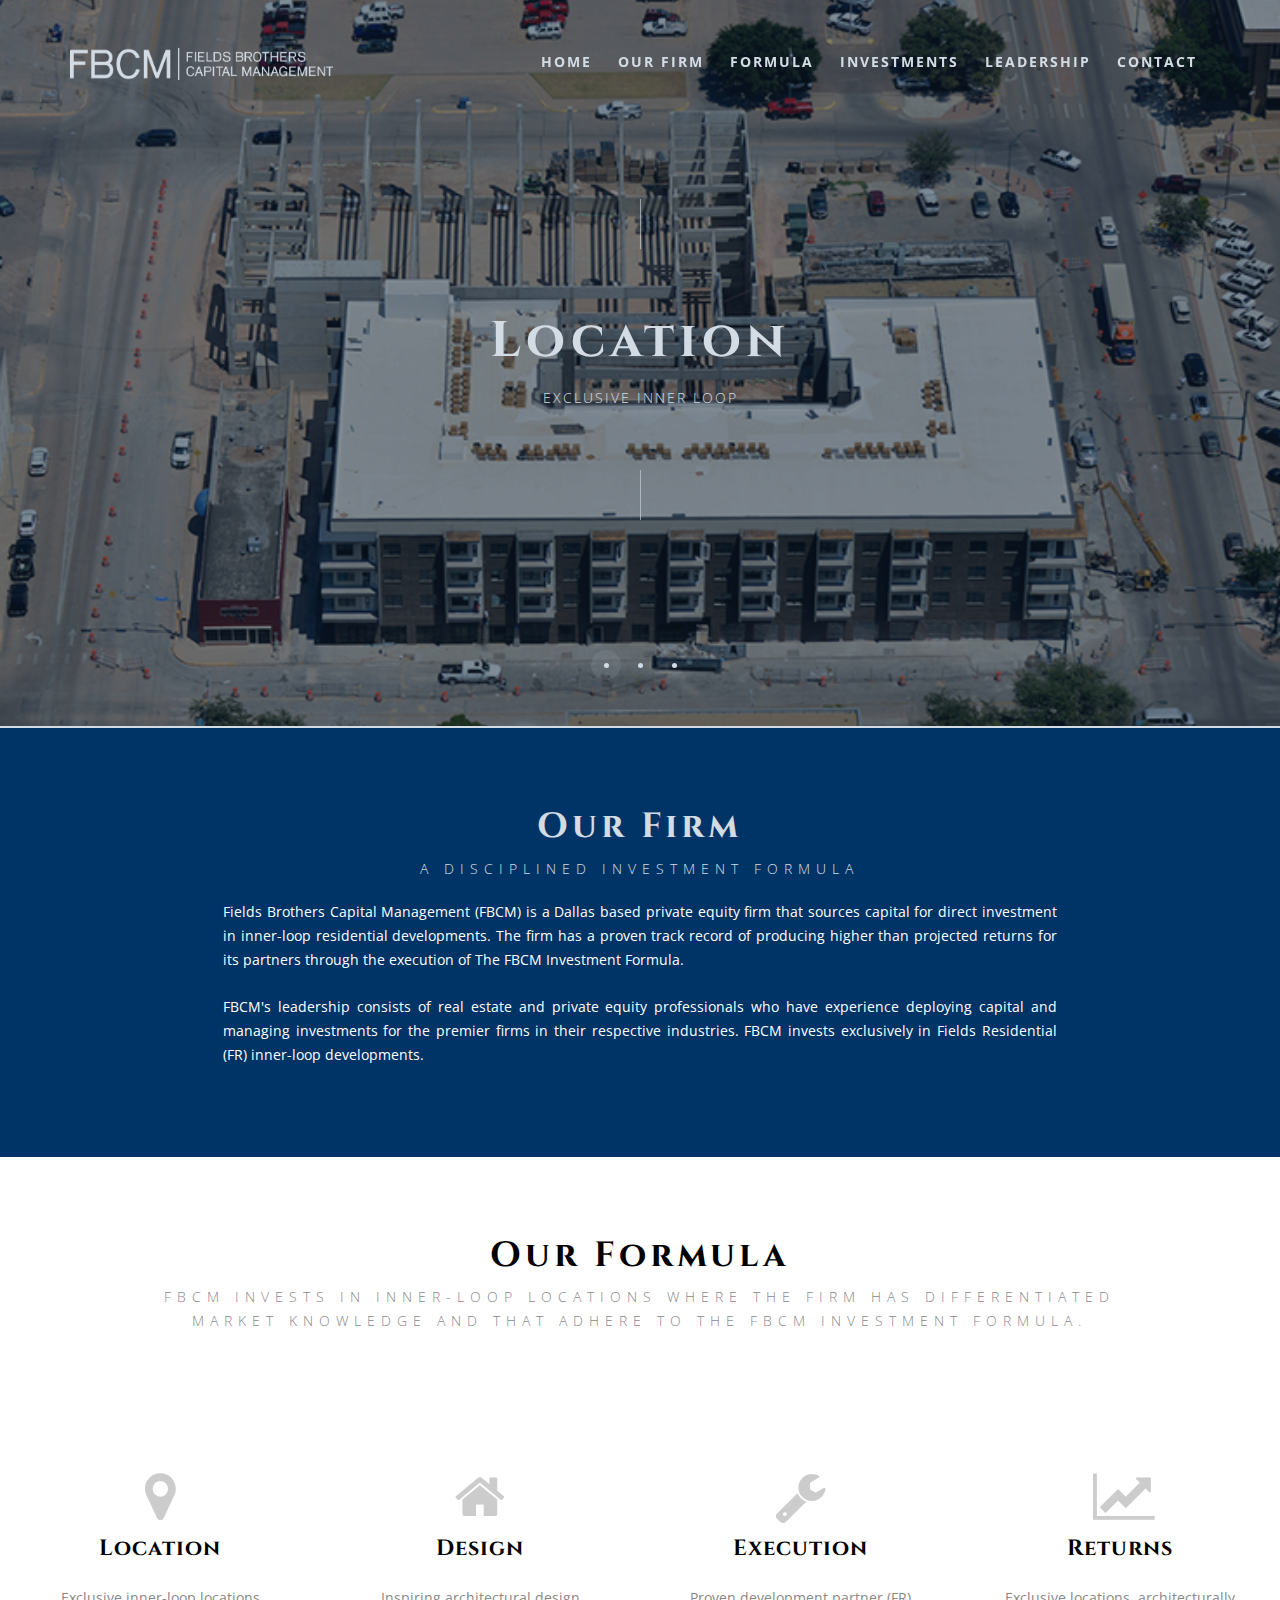
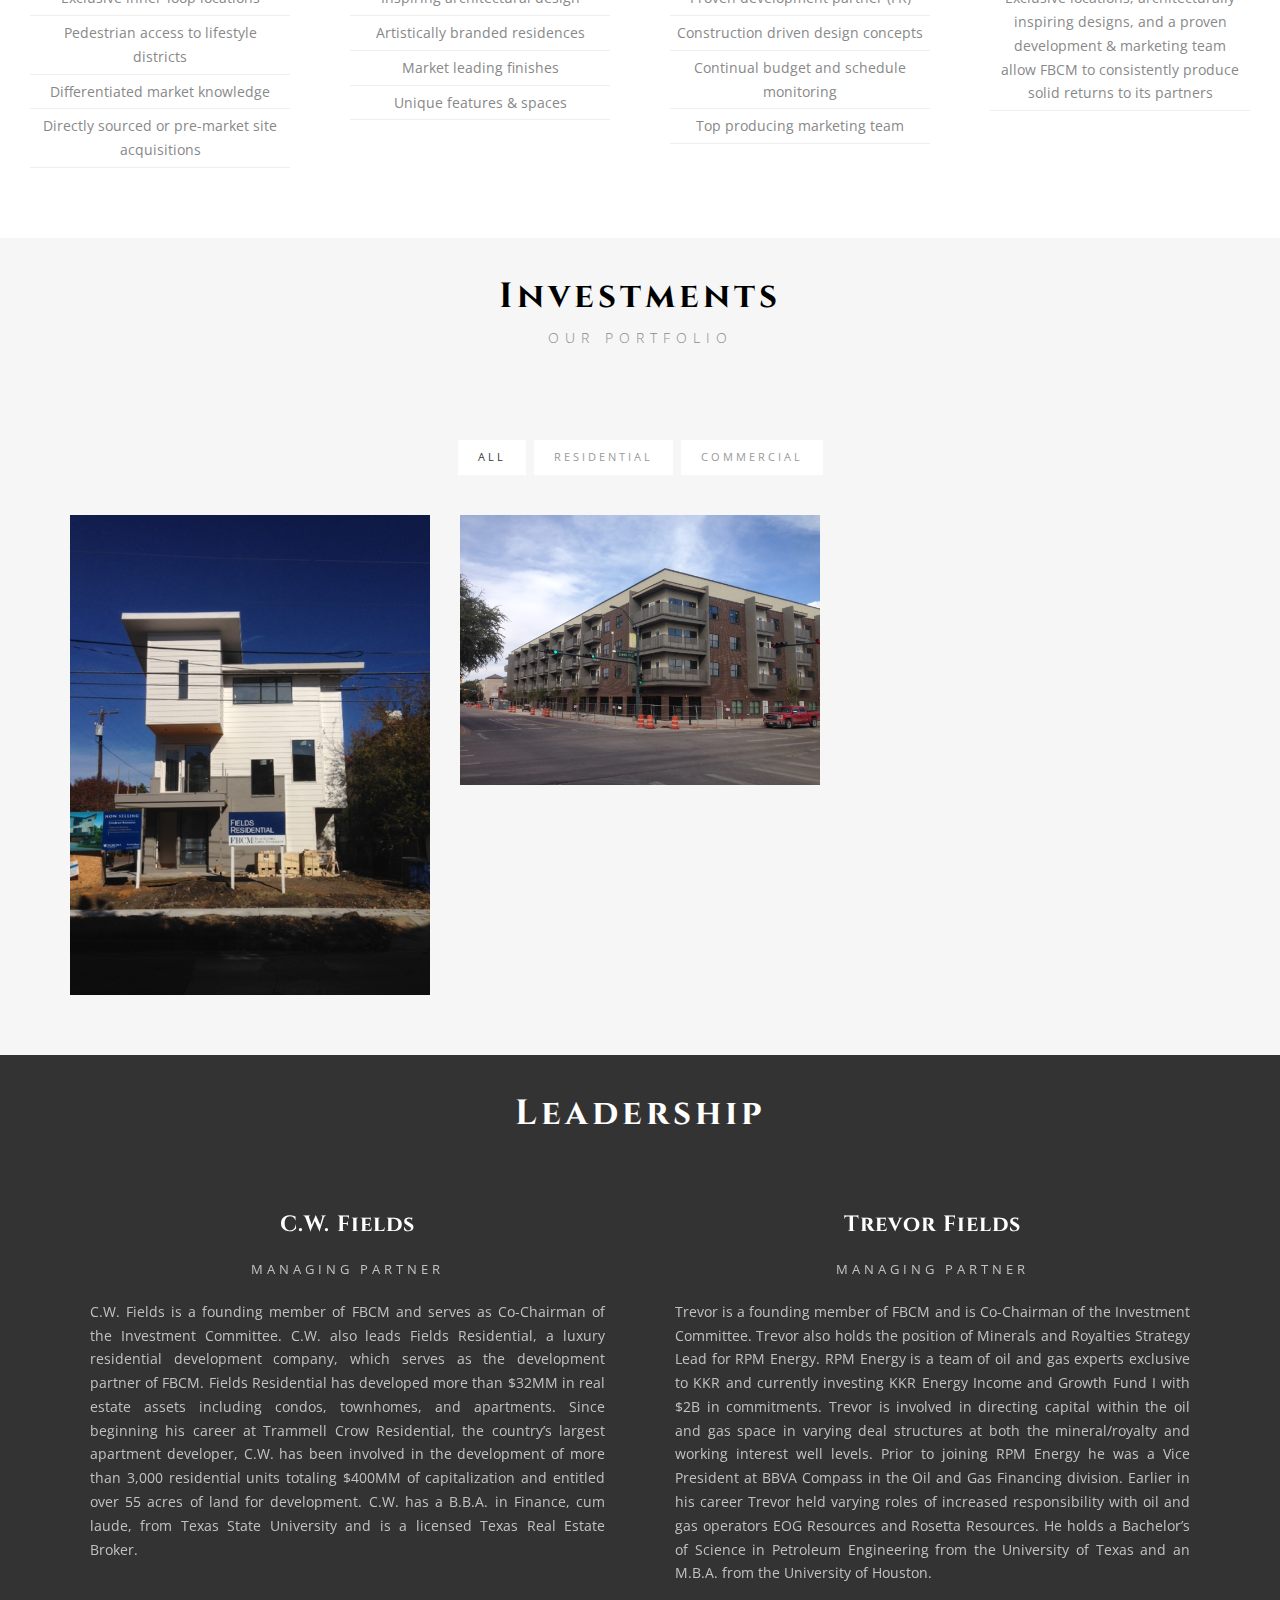
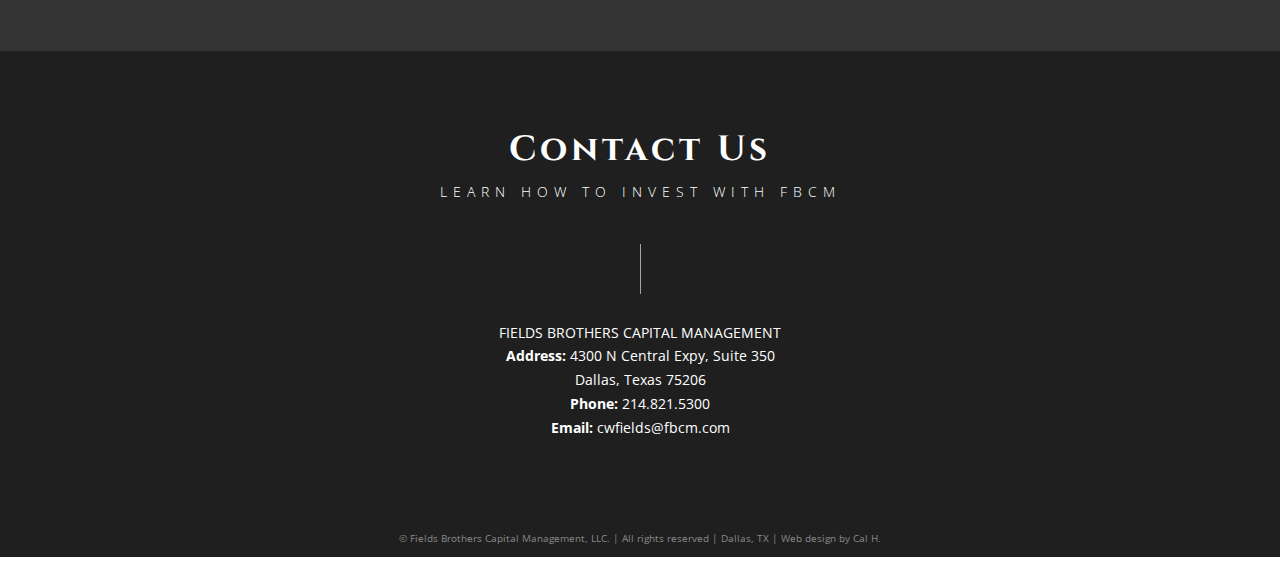
==== commit 3676efad: "Updates 2015/01/29" ====
--- a/index.html
+++ b/index.html
@@ -41,10 +41,10 @@
             <div class="for-sticky">
                 <div class="container">
                     <div class="row">
-                        <div class="col-md-2 col-xs-6 logo logo-header">
-                        	<a href="index.html"><img src="images/logo.png" alt="logo"></a>
+                        <div class="col-md-3 col-sm-2 col-xs-6 logo logo-header">
+                        	<a href="index.html"><img class="no-resize" src="images/logo.png" alt="logo"></a>
                         </div><!--/.logo-->
-                        <div class="col-md-10 menu-box hidden-xs hidden-sm">
+                        <div class="col-md-9 col-sm-10 menu-box hidden-xs hidden-sm">
                             <ul class="navigation">
                                 <li><a href="#home">Home</a></li>
                                 <li><a href="#firm">Our Firm</a></li>
@@ -132,9 +132,9 @@
                         <p class="sub-title">A Disciplined Investment Formula</p>
                         <div class="col-md-10 align-center col-md-offset-1">
                             <p class="justify">
-                            Fields Brothers Capital Management (“FBCM”) is a Dallas based private equity firm that sources capital for direct investment in inner-loop residential developments. The firm has a proven track record of producing higher than projected returns for its partners through the execution of The FBCM Investment Formula.<br><br>
-
-                            FBCM's leadership consists of real estate and private equity professionals who have experience deploying capital and managing investments for the premier firms in their respective industries.  FBCM invests exclusively in Fields Residential (“FR”) inner-loop developments.
+                            Fields Brothers Capital Management (FBCM) is a Dallas based private equity firm that sources capital for direct investment in inner-loop residential developments. The firm has a proven track record of producing higher than projected returns for its partners through the execution of The FBCM Investment Formula.<br><br>
+
+                            FBCM's leadership consists of real estate and private equity professionals who have experience deploying capital and managing investments for the premier firms in their respective industries.  FBCM invests exclusively in Fields Residential (FR) inner-loop developments.
                             </p>
                         </div>
                     </div><!--/.col-md-8-->
@@ -142,7 +142,7 @@
             </div><!--/.container-->
         </div><!--/firm-->
 
-        <div id="formula" class="content-slim white-bg">
+        <div id="formula" class="content white-bg">
             <div class="container-fluid">
                 <div class="row">
                     <div class="col-md-10 align-center col-md-offset-1">
@@ -151,12 +151,14 @@
                         </p>
                     </div><!--/.col-md-8-->
                 </div>
-
-       <div id="services-detail" class="content-slim align-center">
+            </div><!--/.container-->
+        </div><!--END OF FORMULA-->
+
+       <div id="formula-detail" class="content-slim align-center">
             <div class="container-fluid">
                 <div class="row">
                 
-                    <div class="f-table col-md-2 col-sm-6">
+                    <div class="f-table col-md-3 col-md-offset-0 col-xs-10 col-xs-offset-1 clearfix">
                         <i class="head-icon fa fa-map-marker"></i>
                         <h3 class="small-title">Location</h3>
                         <p>Exclusive inner-loop locations</p>
@@ -166,13 +168,8 @@
                         <div class="spacing40"></div>
                     </div><!--/.col-md-4-->
                     
-                    <!--PLUS SIGN BETWEEN FORMULA--> 
-                    <div class="col-md-1">
-                        <i class="head-icon-white fa fa-plus" align="center"></i>
-                    </div>
-                    <!--END OF PLUS SIGN-->
-
-                    <div class="f-table col-md-2 col-sm-6">
+
+                    <div class="f-table col-md-3 col-md-offset-0 col-xs-10 col-xs-offset-1 clearfix align-center">
                         <i class="head-icon fa fa-home"></i>
                         <h3 class="small-title">Design</h3>
                         <p>Inspiring architectural design</p>
@@ -182,13 +179,8 @@
                         <div class="spacing40"></div>
                     </div><!--/.col-md-4-->
 
-                    <!--PLUS SIGN BETWEEN FORMULA--> 
-                    <div class="col-md-1">
-                        <i class="head-icon-white fa fa-plus" align="center"></i>
-                    </div>
-                    <!--END OF PLUS SIGN-->
-                    
-                    <div class="f-table col-md-2 col-sm-6">
+                    
+                    <div class="f-table col-md-3 col-md-offset-0 col-xs-10 col-xs-offset-1 clearfix">
                         <i class="head-icon fa fa-wrench"></i>
                         <h3 class="small-title">Execution</h3>
                         <p>Proven development partner (FR)</p>
@@ -198,13 +190,8 @@
                         <div class="spacing40"></div>
                     </div><!--/.col-md-4-->
 
-                    <!--PLUS SIGN BETWEEN FORMULA--> 
-                    <div class="col-md-1">
-                        <i class="head-icon-white fa fa-chevron-right" align="center"></i>
-                    </div>
-                    <!--END OF PLUS SIGN-->
-                    
-                    <div class="f-table col-md-3 col-sm-6">
+                    
+                    <div class="f-table col-md-3 col-md-offset-0 col-xs-10 col-xs-offset-1 clearfix">
                         <i class="head-icon fa fa-line-chart"></i>
                         <h3 class="small-title">Returns</h3>
                         <p>Exclusive locations, architecturally inspiring designs, and a proven development &amp; marketing team allow FBCM to consistently produce solid returns to its partners</p>
@@ -214,81 +201,8 @@
                 </div><!--/.row-->
 
             </div><!--/.container-->
-        </div><!--/services-detail-->
-
-        <div id="formula" class="content-slim white-bg">
-            <div class="container-fluid">
-                <div class="row">
-                    <div class="col-md-8 align-center col-md-offset-2">
-                        <h2 class="head-title">Our Formula</h2>
-                        <p class="sub-title">FBCM invests in inner-loop locations where the firm has differentiated market knowledge and that adhere to The FBCM Investment Formula.
-                        </p>
-                    </div><!--/.col-md-8-->
-                </div>
-                <div class="col-md-2">
-                    <div class="p-table clearfix">
-                        <i class="fa fa-map-marker"></i>
-                        <h3>Location</h3>
-                        <p>Exclusive inner-loop locations</p>
-                        <p>Pedestrian access to lifestyle districts</p>
-                        <p>Differentiated market knowledge</p>
-                        <p>Directly sourced or pre-market site acquisitions</p>
-                    </div><!--/.p-table-->
-                    <div class="spacing40"></div>
-                </div><!--/.col-md-4-->
-
-                    <!--PLUS SIGN BETWEEN FORMULA--> 
-                <div class="col-md-1">
-                        <i class="head-icon-white fa fa-plus" align="center"></i>
-                </div><!--END OF PLUS SIGN-->
-                
-                <div class="col-md-2">
-                    <div class="p-table clearfix">
-                        <i class="fa fa-home"></i>
-                        <h3>Design</h3>
-                        <p>Inspiring architectural design</p>
-                        <p>Artistically branded residences</p>
-                        <p>Market leading finishes</p>
-                        <p>Unique features &amp; spaces</p>
-                    </div><!--/.p-table-->
-                    <div class="spacing40"></div>
-                </div><!--/.col-md-4-->
-
-                <!--PLUS SIGN BETWEEN FORMULA--> 
-                <div class="col-md-1 col-sm-1">
-                    <i class="head-icon-white fa fa-plus" align="center"></i>
-                </div><!--END OF PLUS SIGN-->
-                
-                <div class="col-md-2">
-                    <div class="p-table clearfix">
-                        <i class="fa fa-wrench"></i>
-                        <h3>Execution</h3>
-                        <p>Proven development partner (FR)</p>
-                        <p>Construction driven design concepts</p>
-                        <p>Continual budget and schedule monitoring</p>
-                        <p>Top producing marketing team</p>
-                    </div><!--/.p-table-->
-                    <div class="spacing40"></div>
-                </div><!--/.col-md-4-->
-
-                <!--PLUS SIGN BETWEEN FORMULA--> 
-                <div class="col-md-1 col-sm-1">
-                    <i class="head-icon-white fa fa-chevron-right" align="center"></i>
-                </div><!--END OF PLUS SIGN-->
-
-                <div class="col-md-3">
-                    <div class="p-table clearfix">
-                        <i class="fa fa-line-chart"></i>
-                        <h3>Returns</h3>
-                        <p>Exclusive locations, architecturally inspiring designs, and a proven development/marketing team allow FBCM to consistently produce solid returns to its partners</p>
-                    </div><!--/.p-table-->
-                    <div class="spacing40"></div>
-                </div><!--/.col-md-4-->
-
-
-                
-            </div>
-        </div><!--/.pricing-table-->
+        </div><!--/formula-detail-->
+
         
         <!--   INVESTMENTS SECTION    -->
         <div id="investments" class="content-slim grey-bg">
@@ -301,7 +215,7 @@
                     </div><!--/.col-md-8-->
                 </div><!--/.row-->
             </div><!--/.container-->
-        </div><!--/works-->
+        </div><!--/investments-->
         
 		<!--AJAX CONTENT HERE-->
         <div id="work-ajax"  class="clearfix">
@@ -363,7 +277,9 @@
                         <div class="team-inner clearfix">
                             <div class="col-xs-12 col-md-6">
                                 <div class="team-spacing"></div>
+                                <!--------------------------------------------------------------------
                                 <img src="images/team/CW.png" alt="C.W Fields" class="img-responsive img-circle team-img">
+                                ---------------------------------------------------------------------->
                                 <h3 class="small-title">C.W. Fields</h3>
                                 <p class="team-post">Managing Partner</p>
                                 <p class="justify pad">
@@ -374,7 +290,9 @@
                         
                             <div class="col-xs-12 col-md-6">
                                 <div class="team-spacing"></div>
+                                <!--------------------------------------------------------------------
                                 <img src="images/team/TF.png" alt="C.W Fields" class="img-responsive img-circle team-img">
+                                ---------------------------------------------------------------------->
                                 <h3 class="small-title">Trevor Fields</h3>
                                 <p class="team-post">Managing Partner</p>
                                 <p class="justify pad">Trevor is a founding member of FBCM and is Co-Chairman of the Investment Committee.  Trevor also holds the position of Minerals and Royalties Strategy Lead for RPM Energy.  RPM Energy is a team of oil and gas experts exclusive to KKR and currently investing KKR Energy Income and Growth Fund I with $2B in commitments.  Trevor is involved in directing capital within the oil and gas space in varying deal structures at both the mineral/royalty and working interest well levels.  Prior to joining RPM Energy he was a Vice President at BBVA Compass in the Oil and Gas Financing division.  Earlier in his career Trevor held varying roles of increased responsibility with oil and gas operators EOG Resources and Rosetta Resources.  He holds a Bachelor’s of Science in Petroleum Engineering from the University of Texas and an M.B.A. from the University of Houston.</p>
@@ -397,78 +315,21 @@
 						<h2 class="head-title">Contact Us</h2>
 						<p class="sub-title">Learn how to invest with FBCM</p>
 						<div class="liner"></div>
-						<p>FIELDS BROTHERS CAPITAL MANAGEMENT</p>
-                        <p><b>Address:</b> 4300 N Central Expy, Suite 350</p>
-                        <p>        Dallas, Texas 75206</p>
-                        <p><b>Phone:</b> 214.821.5300 </p>
-                        <p><b>Email:</b> cwfields@fbcm.com</p>
-						<div class="spacing40"></div>
+						<p>FIELDS BROTHERS CAPITAL MANAGEMENT<br>
+                        <b>Address:</b> 4300 N Central Expy, Suite 350<br>
+                                Dallas, Texas 75206<br>
+                        <b>Phone:</b> 214.821.5300<br>
+                        <b>Email:</b> cwfields@fbcm.com</p>
                     </div><!--/.col-md-8-->
                 </div><!--/.row-->
+
             </div><!--/.container-->
         </div><!--/contact-->
-		
-        <div id="contact-form" class="content">
-        	<div class="container">
-            	<div class="col-md-8 align-center col-md-offset-2">
-                    	<div id="form-wrapper">
-                             <div id="form-inner">
-                                 <div id="ErrResults"><!-- retrive Error Here --></div>
-                                 <div id="MainResult"><!-- retrive response Here --></div>
-                                 <div id="MainContent">
-                                     <form id="MyContactForm" name="MyContactForm" method="post">
-                                         <p class="name">
-                                         <input type="text" name="name" id="name" placeholder="Your Name ...">
-                                         <label for="name" id="nameLb"><span class="error">*Name Field Required</span></label>
-                                         </p>
-                                         <p>
-                                         <input type="email" name="email" id="email" placeholder="Your Email ...">
-                                         <label for="email" id="emailLb">
-                                         <span class="error error1">*Email Field Required</span> 
-                                         <span class="error error2">*Email Not Valid</span>
-                                         </label> 
-                                         </p>
-                                         <p> 
-                                         <input type="text" name="phone" id="phone" placeholder="Your Telephone ...">
-                                         <label for="phone" id="phoneLb"><span class="error">*Telephone Field Required</span></label>
-                                         </p>
-                                         <p class="textarea">
-                                         <textarea name="message" id="message" placeholder="Your Message ..." rows="4"></textarea>
-                                         <label for="message" id="messageLb"><span class="error">*Message Field Required</span></label>
-                                         </p>
-                                         <div class="clearfix"></div>
-                                         <a href="#" class="contact-btn">Send Message</a>  <!--THIS IS WHERE WE ADD THE LINK FOR SENDING THE DATA TO A SPECIFIC LOCATION-->
-                                     </form>
-                                 </div><!--MainContent-->
-                             </div><!--form-inner-->
-                        </div><!--form-wrapper-->
-                    <div class="spacing40"></div>
-                </div><!--/.col-md-8-->
-            </div><!--/.container-->
-        </div><!--/.contact-form-->
-		
-        <div id="map_canvas"><!--DISPLAY GOOGLE MAP HERE--></div>
-        
-        <!--MAP MARKER CONTENT-->
-        <div class="hidden map-content">
-        	<div class="box-map">
-            	<img src="images/maps.png" alt="FBCM Office">
-                <h3>FBCM Office</h3>
-                <p><b>Address:</b> 4300 N Central Expy</p>
-                <p><b>Phone:</b> 214.821.5300 </p>
-                <p><b>Email:</b> cwfields@fbcm.com</p>
-
-            </div>
-        </div>
-        <!--MAP MARKER CONTENT END-->
-        
-        <footer id="footer" class="content black-bg">
-        	<div class="container align-center">
-                <div class="spacing40"></div>
-            	<p>&copy; Fields Brothers Capital Management, LLC.</p>
-                <p>All rights reserved | Dallas, TX</p>
-                <p>Web design by Calhoun.</p>
-            </div><!--/.container-->
+
+        <footer id="footer" class="content-extra-slim footer">
+                <div class="container align-center">
+                    <p>&copy; Fields Brothers Capital Management, LLC. | All rights reserved | Dallas, TX | Web design by Cal H.</p>
+                </div><!--/.container-->
         </footer><!--/footer-->
     <!-- Le javascript
     ================================================== -->
--- a/css/style.css
+++ b/css/style.css
@@ -130,13 +130,13 @@
     background: #003366;
 }
 .grey-bg {
-	background: #f0f0f0;
+	background: #F6F6F6;
 }
 .white-bg {
     background: #ffffff;
 }
 .logo-header {
-    padding-top: 19px;
+    padding-top: 28px;
 }
 /* Preloader */
 #preloader {
@@ -149,8 +149,8 @@
 	z-index: 999999; /* makes sure it stays on top */
 }
 #status {
-	width: 200px;
-	height: 200px;
+	width: 300px;
+	height: 300px;
 	position: absolute;
 	left: 50%; /* centers the loading animation horizontally one the screen */
 	top: 50%; /* centers the loading animation vertically one the screen */
@@ -158,11 +158,16 @@
 	background-repeat: no-repeat;
 	background-position: center bottom;
 	text-align:center;
-	margin: -100px 0 0 -100px; /* is width and height divided by two */
+	margin: -150px 0 0 -150px; /* is width and height divided by two */
 }
 #status p {
 	text-align: center;
 }
+img.no-resize {
+  min-height: 26px;
+}
+
+
 /*---------------------HEADER SECTION----------------------------*/
 .header {
 	left: 0;
@@ -189,7 +194,7 @@
 	display: block;
 	font-size: 14px;
 	font-weight: bold;
-	padding: 30px 20px;
+	padding: 30px 13px;
 	letter-spacing: 2px;
 	text-transform: uppercase;
 }
@@ -369,7 +374,7 @@
     background: #fff;
 }
 .small-title {
-	font-size: 20px;
+	font-size: 22px;
 	letter-spacing: 1px;
 	margin: 0 0 20px;
 }
@@ -400,9 +405,9 @@
 background: #fff;
 }
 .head-icon {
-    color: #1f1f1f;
-    display: inline-block;
-    font-size: 40px;
+    color: #CCCCCC;
+    display: inline-block;
+    font-size: 54px;
     height: 54px;
     line-height: 50px;
     margin-bottom: 10px;
@@ -746,9 +751,15 @@
 }
 .f-table p {
     border-bottom: 1px solid #eeeeee;
-    margin: 0 0px;
+    margin: auto;
     padding: 5px;
-    font-size: 12px;
+    font-size: 14px;
+    max-width: 260px;
+    text-align: center;
+}
+.f-table {
+    padding-left: 20px;
+    padding-right: 20px;
 }
 
 /*----------------------------PRICING TABLE----------------------------------*/
@@ -940,8 +951,13 @@
     width: 40px;
 }
 #footer p {
-    font-size: 13px;
-}
+    font-size: 10px;
+    font color: #CCCCCC;
+}
+#footer {
+    background: #1f1f1f;
+}
+
 /*------------------BLOG SECTION------------------------------------*/
 .blog-page .header {
     background: none repeat scroll 0 0 #1f1f1f;
@@ -1195,9 +1211,13 @@
 .blog-title {
     font-size: 23px;
 }
+
 }
 @media (max-width: 480px) {
 .logo-header {
     padding-top: 32px;
 }
+img.no-resize {
+  min-height: 0px;
+}
 }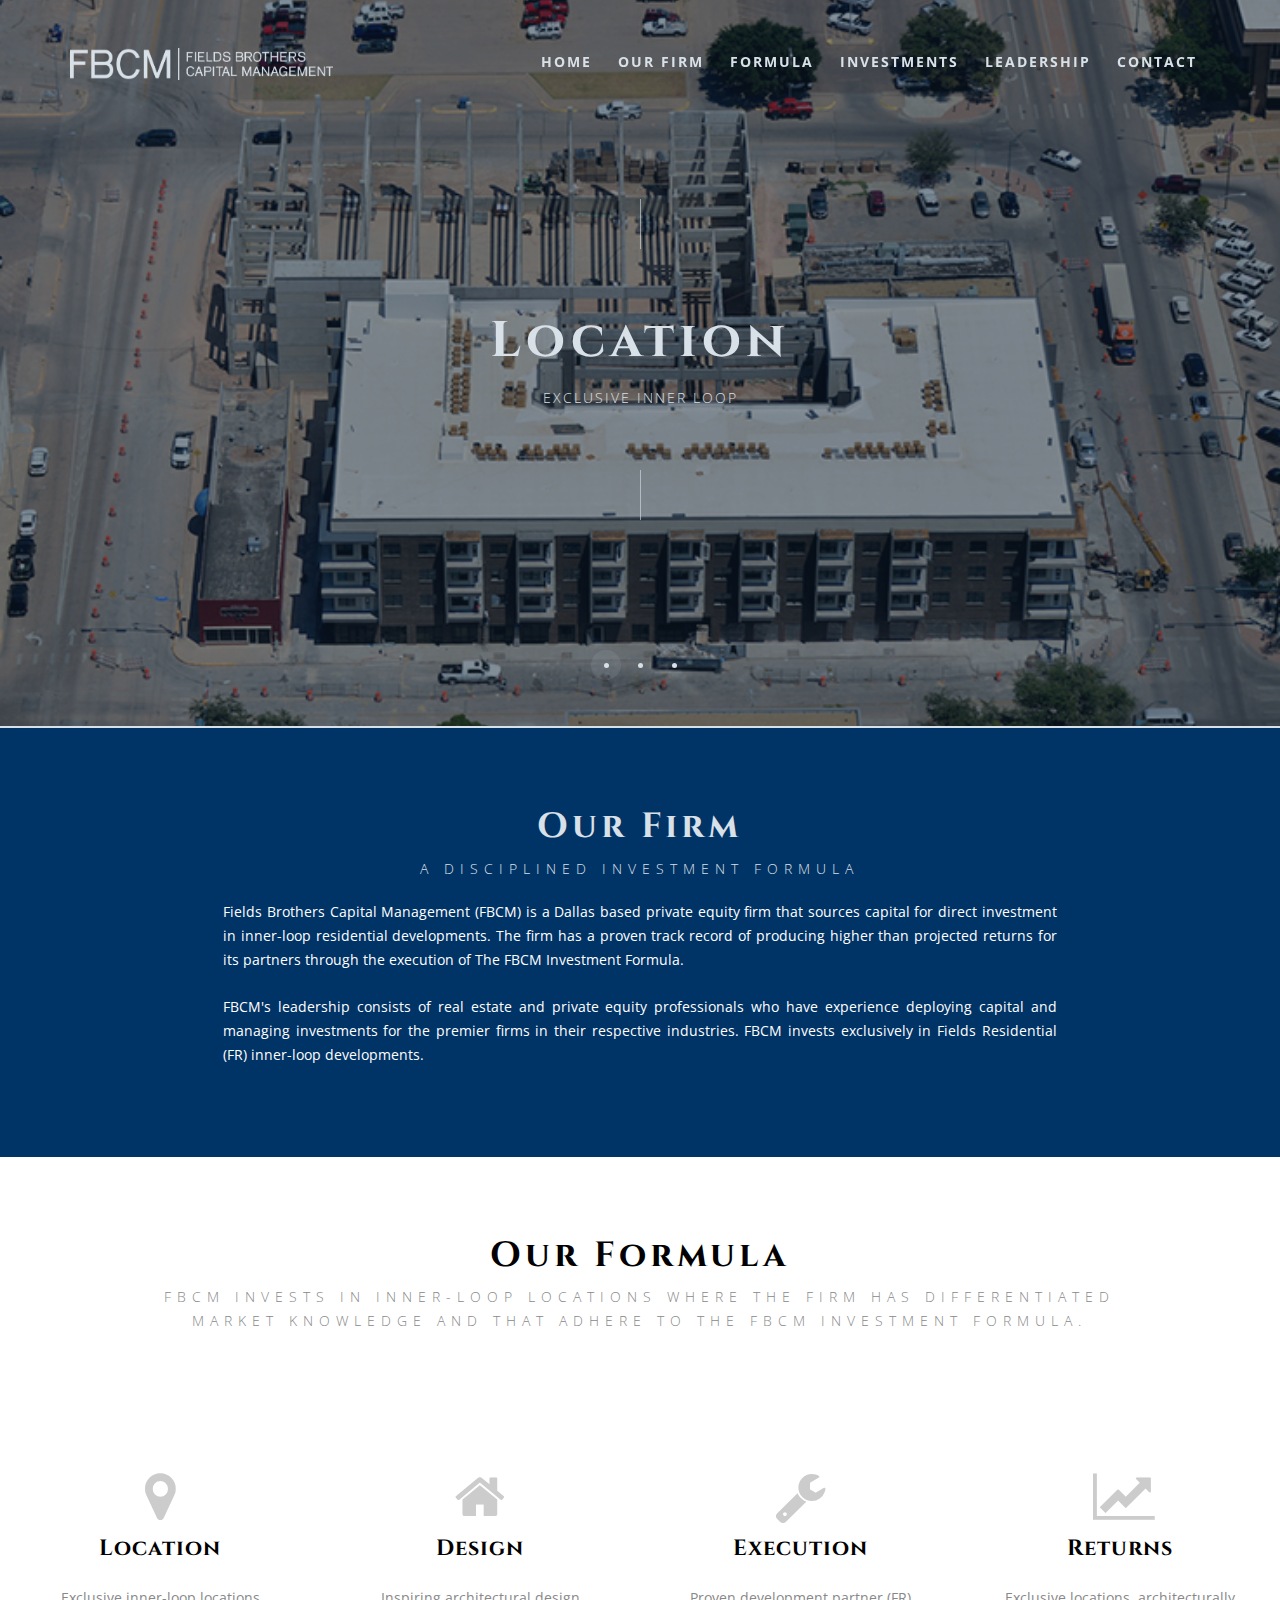
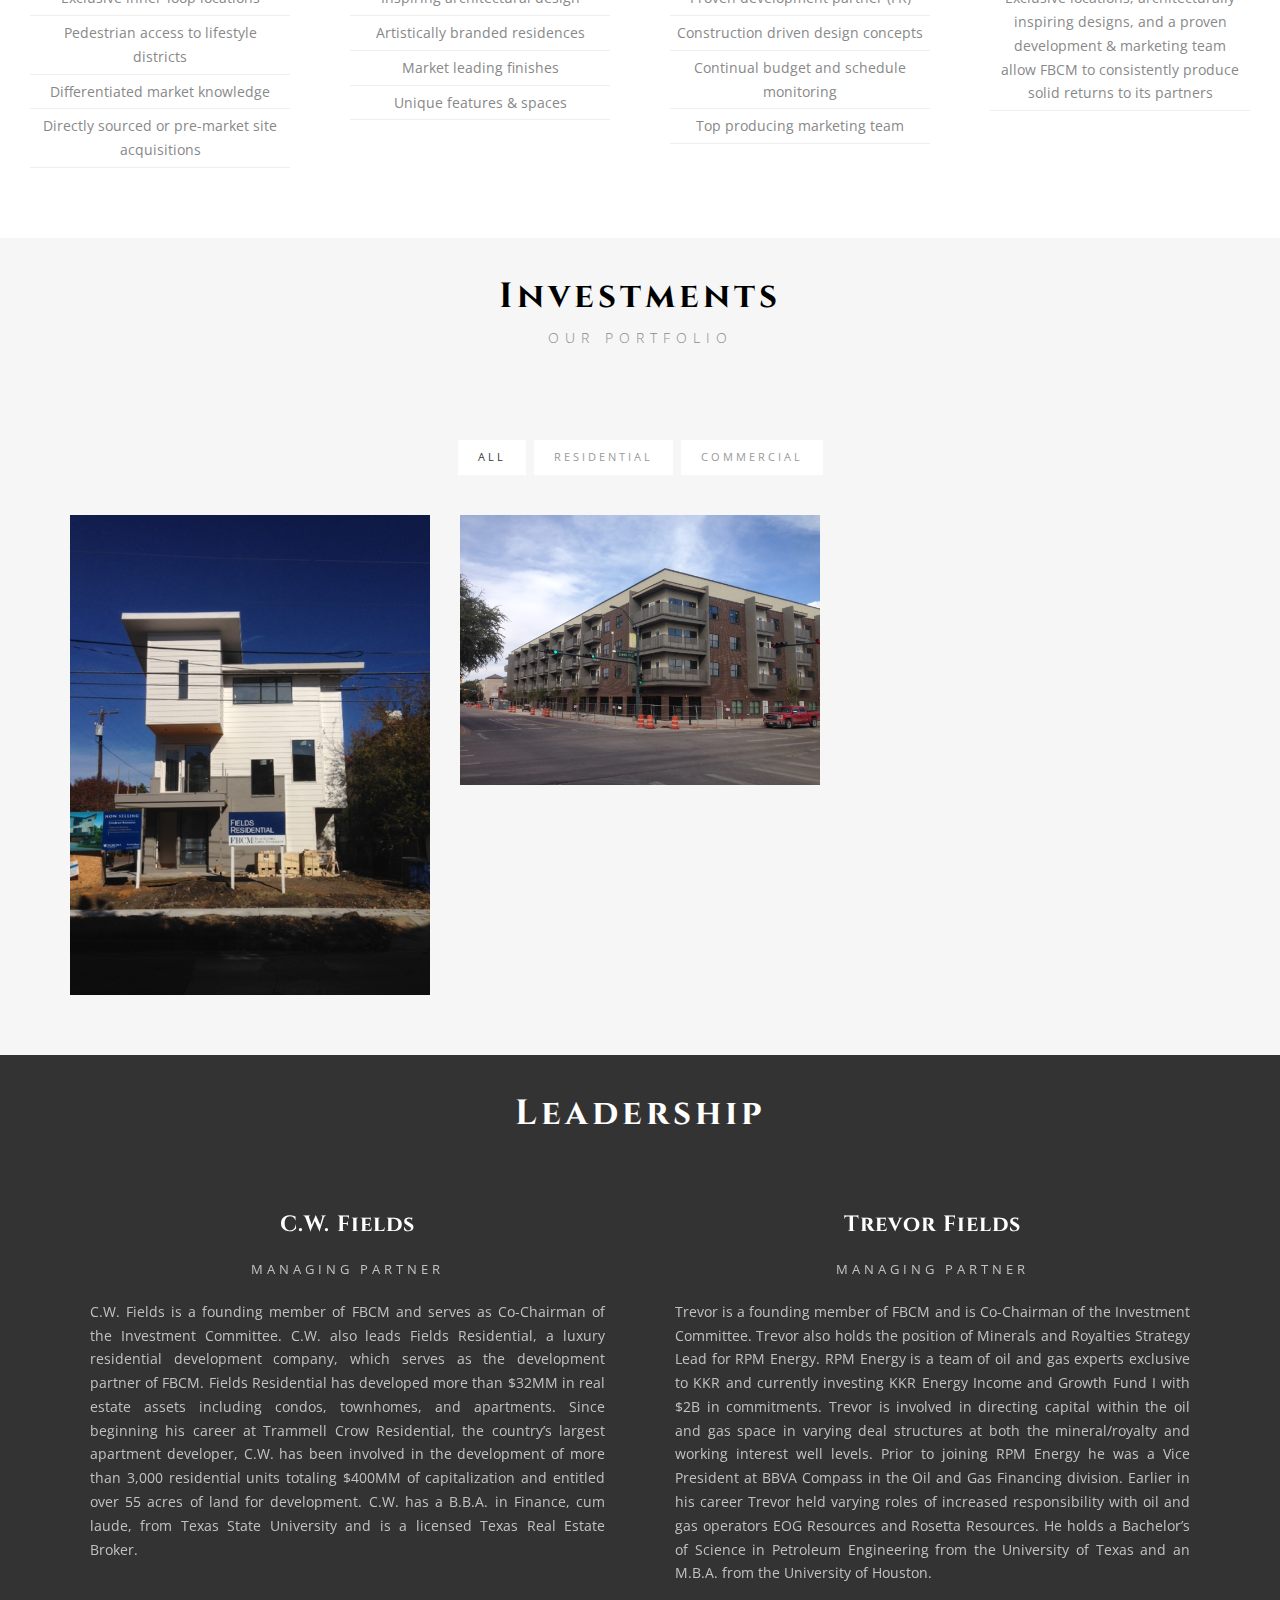
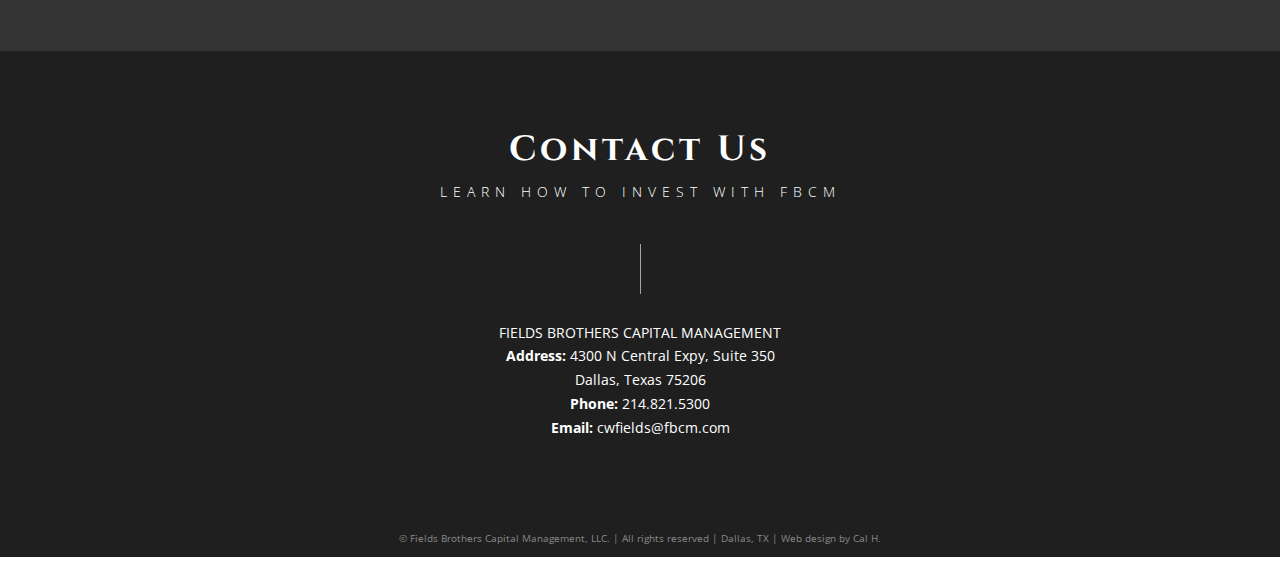
==== commit 8287adfc: "Update 2015/01/29" ====
--- a/index.html
+++ b/index.html
@@ -41,7 +41,7 @@
             <div class="for-sticky">
                 <div class="container">
                     <div class="row">
-                        <div class="col-md-3 col-sm-2 col-xs-6 logo logo-header">
+                        <div class="col-md-3 col-sm-5 col-xs-7 logo logo-header">
                         	<a href="index.html"><img class="no-resize" src="images/logo.png" alt="logo"></a>
                         </div><!--/.logo-->
                         <div class="col-md-9 col-sm-10 menu-box hidden-xs hidden-sm">
--- a/css/style.css
+++ b/css/style.css
@@ -258,7 +258,7 @@
     text-align: center;
     width: 30px;
     z-index: 3;
-	color:#fff;
+	color: #fff;
 }
 /*-------------------SLIDER SECTION----------------------------------*/
 
@@ -1215,9 +1215,6 @@
 }
 @media (max-width: 480px) {
 .logo-header {
-    padding-top: 32px;
-}
-img.no-resize {
-  min-height: 0px;
+    padding-top: 28px;
 }
 }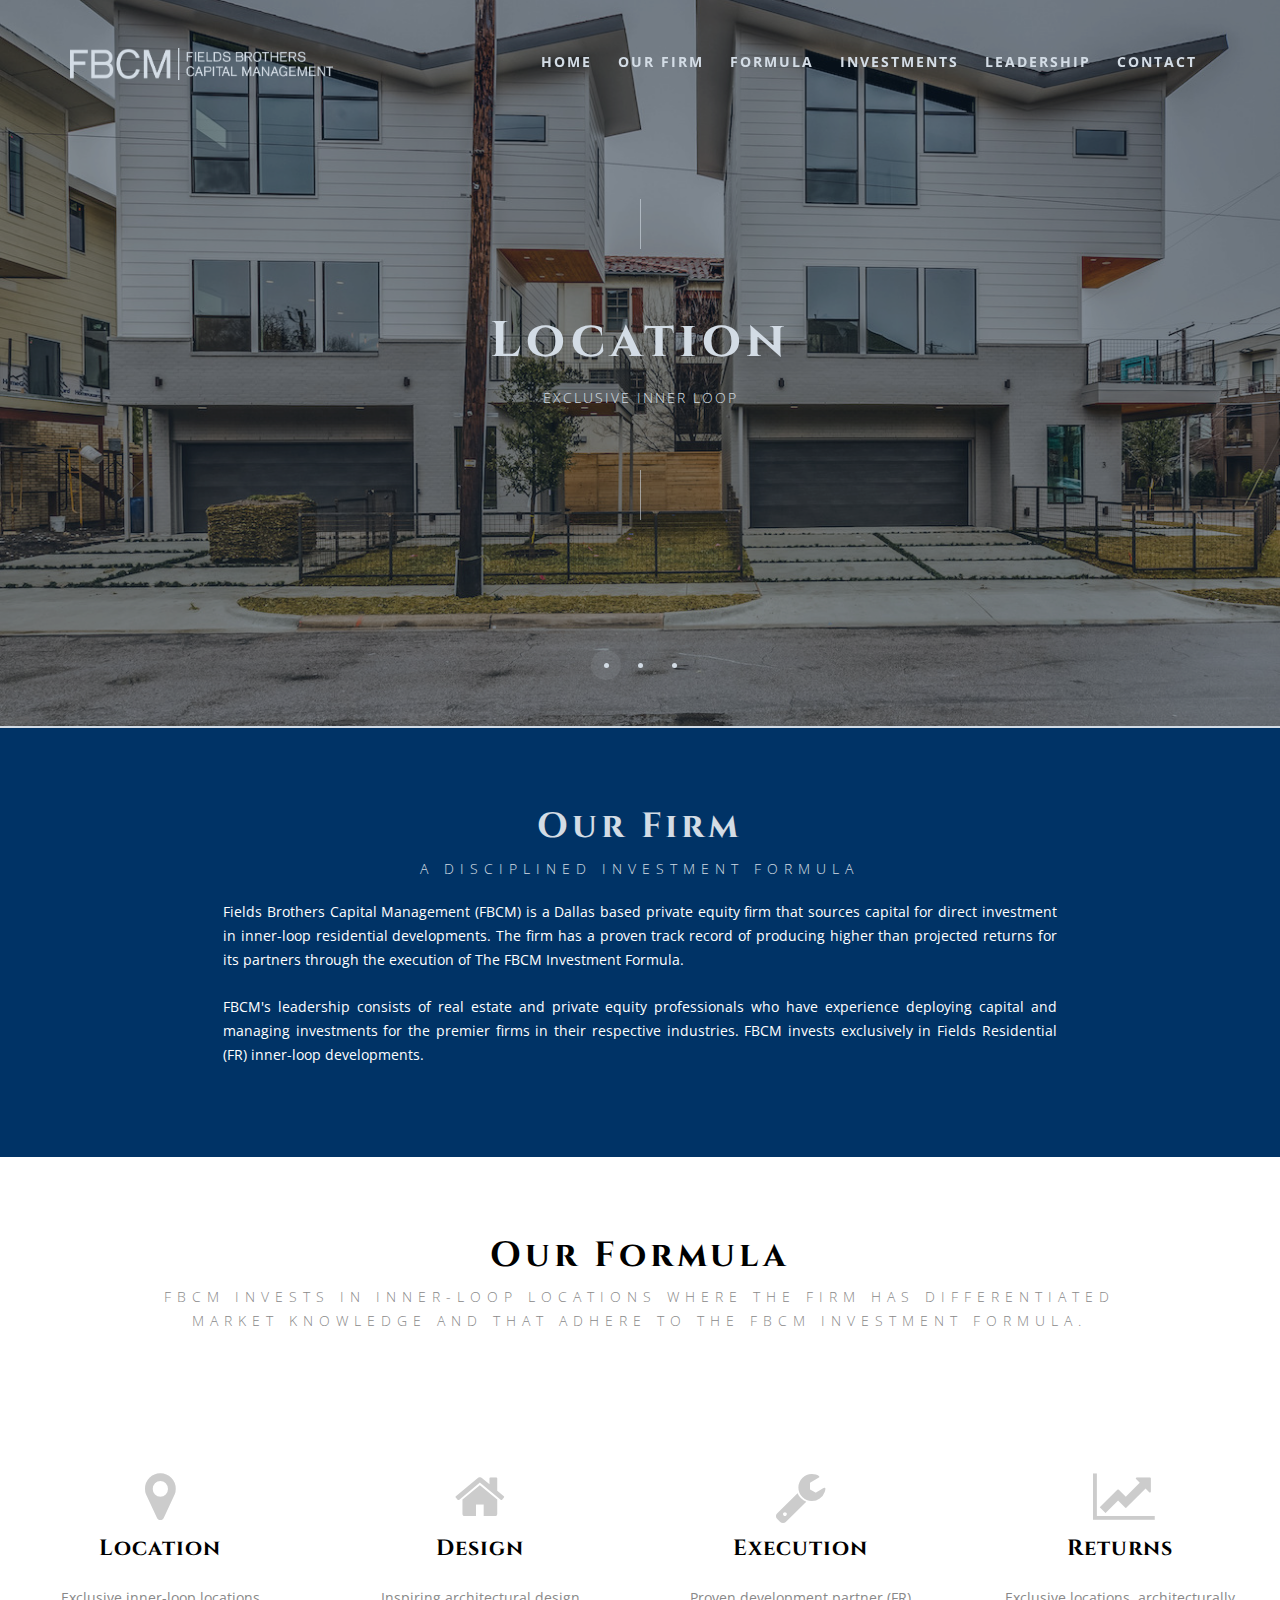
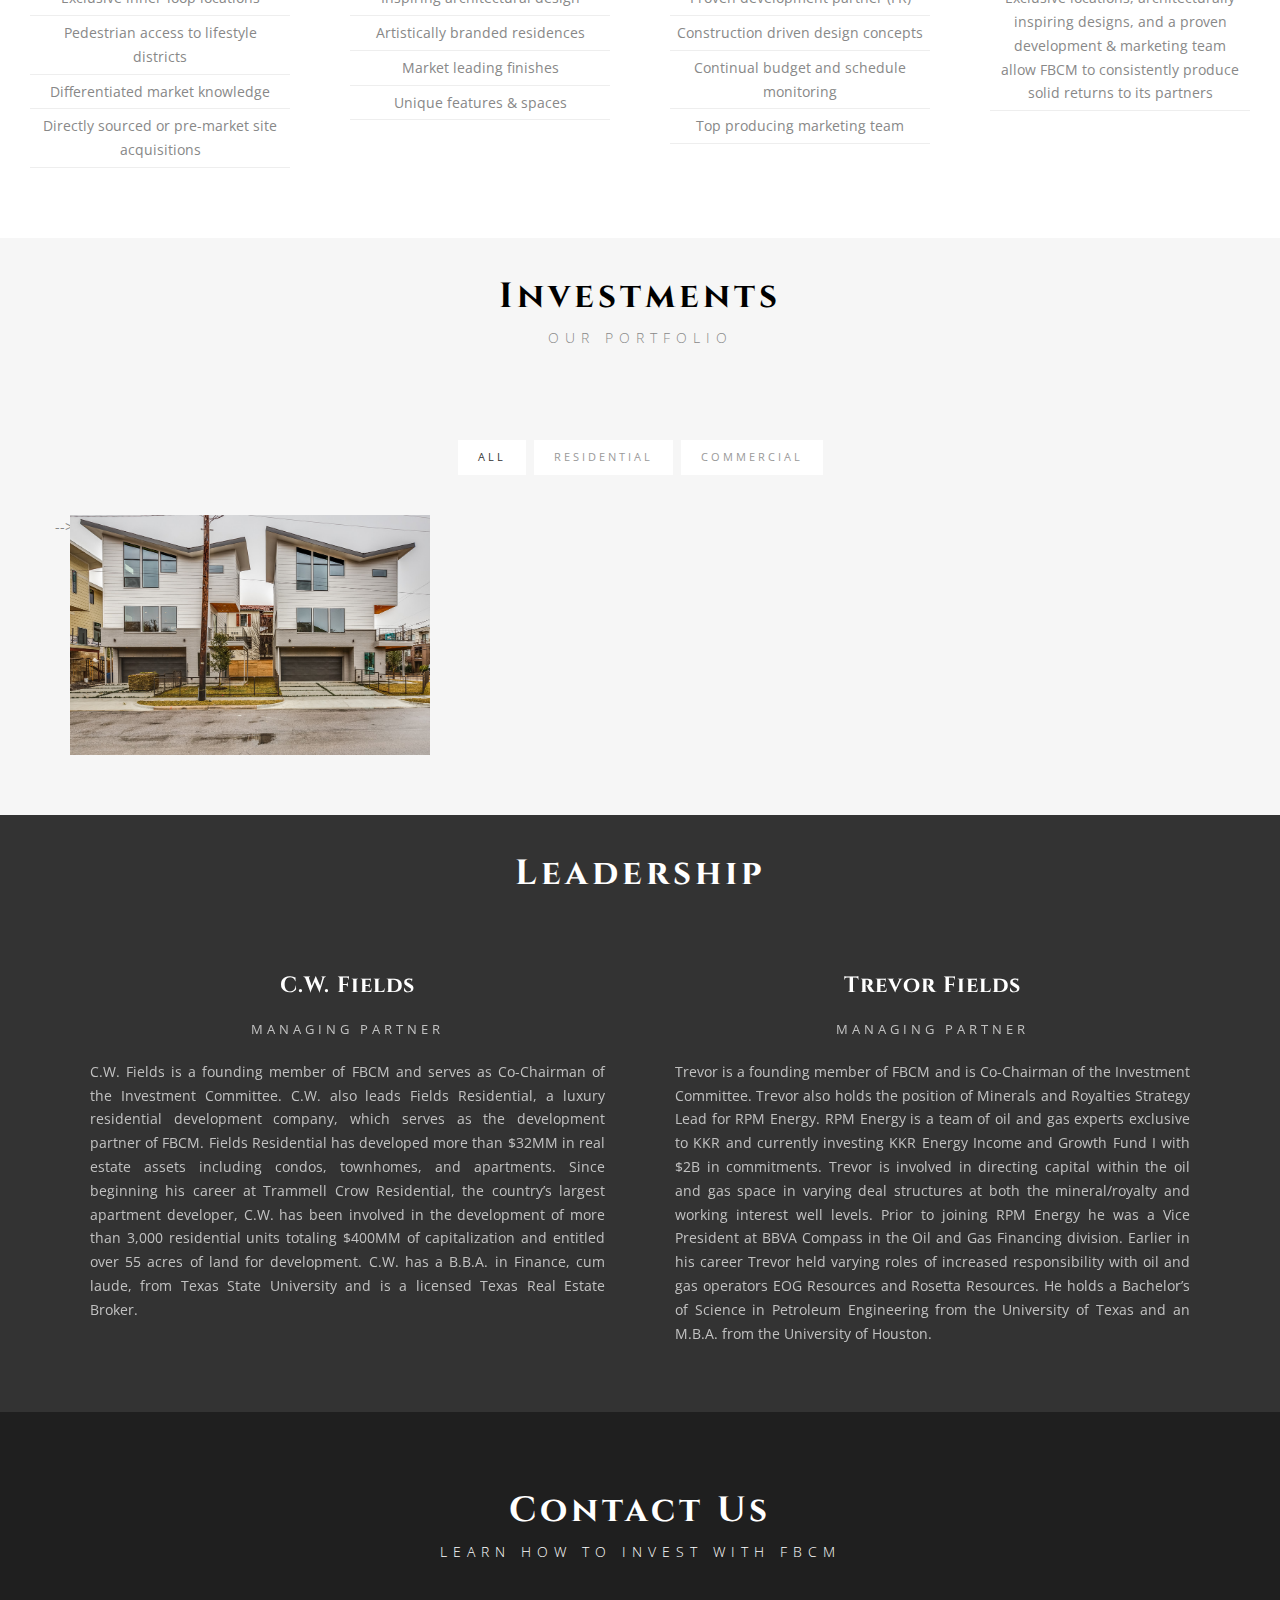
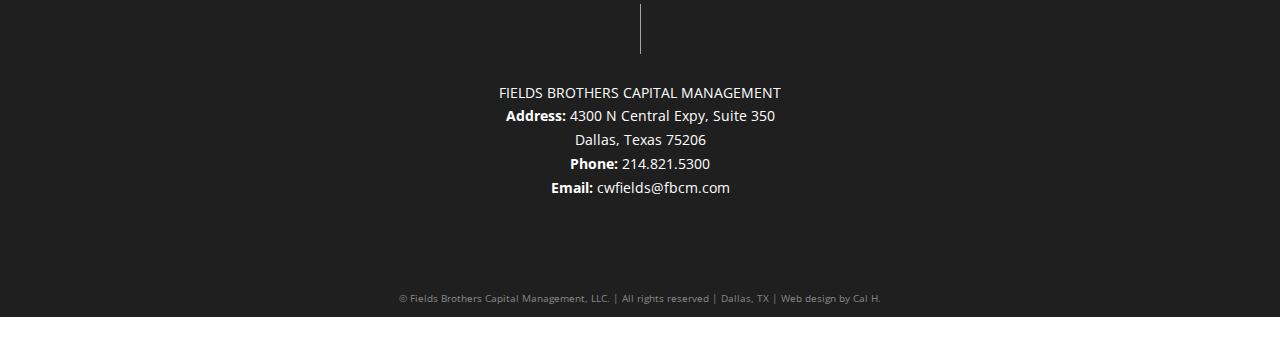
==== commit 2d82f039: "Photo updates" ====
--- a/index.html
+++ b/index.html
@@ -71,7 +71,7 @@
         <div id="home"> 
             <div class="slider home-slider clearfix" data-auto-play="4000">
 
-                <div class="slide img-bg clearfix" data-background="images/slider/location.png">
+                <div class="slide img-bg clearfix" data-background="images/slider/location.jpg">
                     <div class="slider-mask"></div>
                     <div class="caption-box">
                         <div class="container">
@@ -234,30 +234,30 @@
                     <div class="portfolio-body clearfix">
                     
                         <div class="col-md-4 col-sm-6 port-item residential">
-                        	<a class="port-ajax" href="#" data-link="work1.html">
+                        	<a class="port-ajax" href="#" data-link="henderson.html">
                             	<div class="port-hov">
                                 	<div class="port-content">
-                                        <p class="port-client">Happy Homeowners</p>
-                                        <h3>Dallas Homes</h3>
+                                        <p class="port-client">Dallas, TX</p>
+                                        <h3>Henderson Residences</h3>
                                     </div><!--/.port-content-->
                                 </div><!--/.port-hov-->
-                            	<img src="images/work/1.jpg" alt="team">
+                            	<img src="images/work/henderson/1.jpg" alt="Henderson">
                             </a><!--/.port-ajax-->
                             <div class="spacing30"></div>
                         </div><!--/.col-md-4-->
                         
-                        <div class="col-md-4 col-sm-6 port-item commercial">
-                            <a class="port-ajax" href="#" data-link="work2.html">
-                            	<div class="port-hov">
-                                	<div class="port-content">
-                                        <p class="port-client">Red Properties</p>
-                                        <h3>Luxury Dallas Apartments</h3>
-                                    </div><!--/.port-content-->
-                                </div><!--/.port-hov-->
-                            	<img src="images/work/2.jpg" alt="team">
-                            </a><!--/.port-ajax-->
-                            <div class="spacing30"></div>
-                        </div><!--/.col-md-4-->
+<!--                         <div class="col-md-4 col-sm-6 port-item commercial">                  -->
+<!--                             <a class="port-ajax" href="#" data-link="work2.html">                  -->
+<!--                             	<div class="port-hov">                  -->
+<!--                                 	<div class="port-content">                  -->
+<!--                                         <p class="port-client">Dallas, TX</p>                  -->
+<!--                                         <h3>Luxury Dallas Apartments</h3>                  -->
+<!--                                     </div>                  -->  <!--/.port-content-->                  -->
+<!--                                 </div>                  --> <!--/.port-hov-->                  -->
+<!--                             	<img src="images/work/2.jpg" alt="Luxury Dallas Aparments">                  -->
+<!--                             </a>                  -->    <!--/.port-ajax-->                  -->
+<!--                             <div class="spacing30"></div>                  -->
+<!--                         </div>                  -->    <!--/.col-md-4-->                  
                         
                     </div><!--/.portfolio-body-->
                 </div><!--/.row-->
@@ -352,6 +352,7 @@
     <script type="text/javascript" src="js/jquery.sticky.js"></script>
     <script type="text/javascript" src="js/ticker.js"></script>
 	<script type="text/javascript" src="js/script.js"></script>
+    <script>(function(i,s,o,g,r,a,m){i['GoogleAnalyticsObject']=r;i[r]=i[r]||function(){(i[r].q=i[r].q||[]).push(arguments)},i[r].l=1*new Date();a=s.createElement(o),m=s.getElementsByTagName(o)[0];a.async=1;a.src=g;m.parentNode.insertBefore(a,m)})(window,document,'script','//www.google-analytics.com/analytics.js','ga');ga('create', 'UA-61289481-1', 'auto');ga('send', 'pageview');</script>
      	
 
 	</body>
--- a/css/style.css
+++ b/css/style.css
@@ -658,7 +658,7 @@
 }
 .slide-nav {
     border: 3px solid;
-    color: #FFFFFF;
+    color: #003366;
     font-size: 15px;
     height: 40px;
     left: 10px;
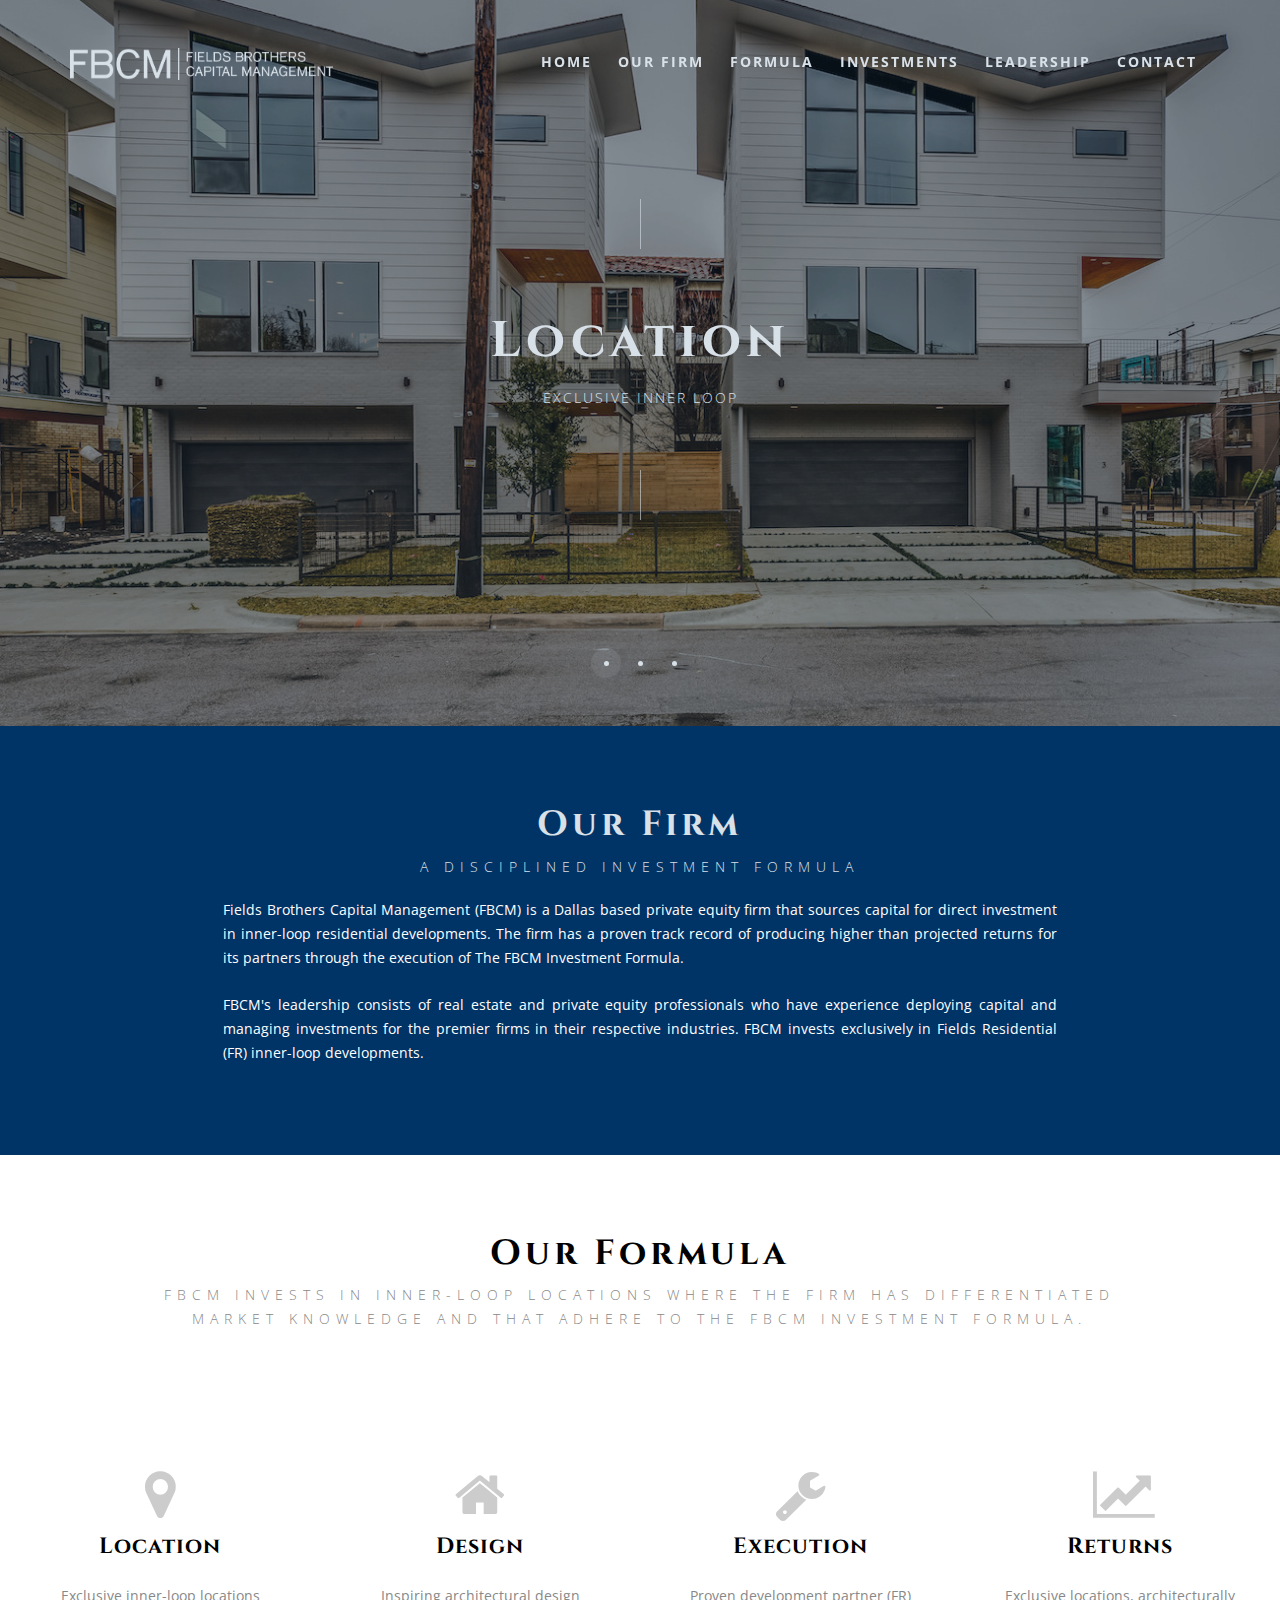
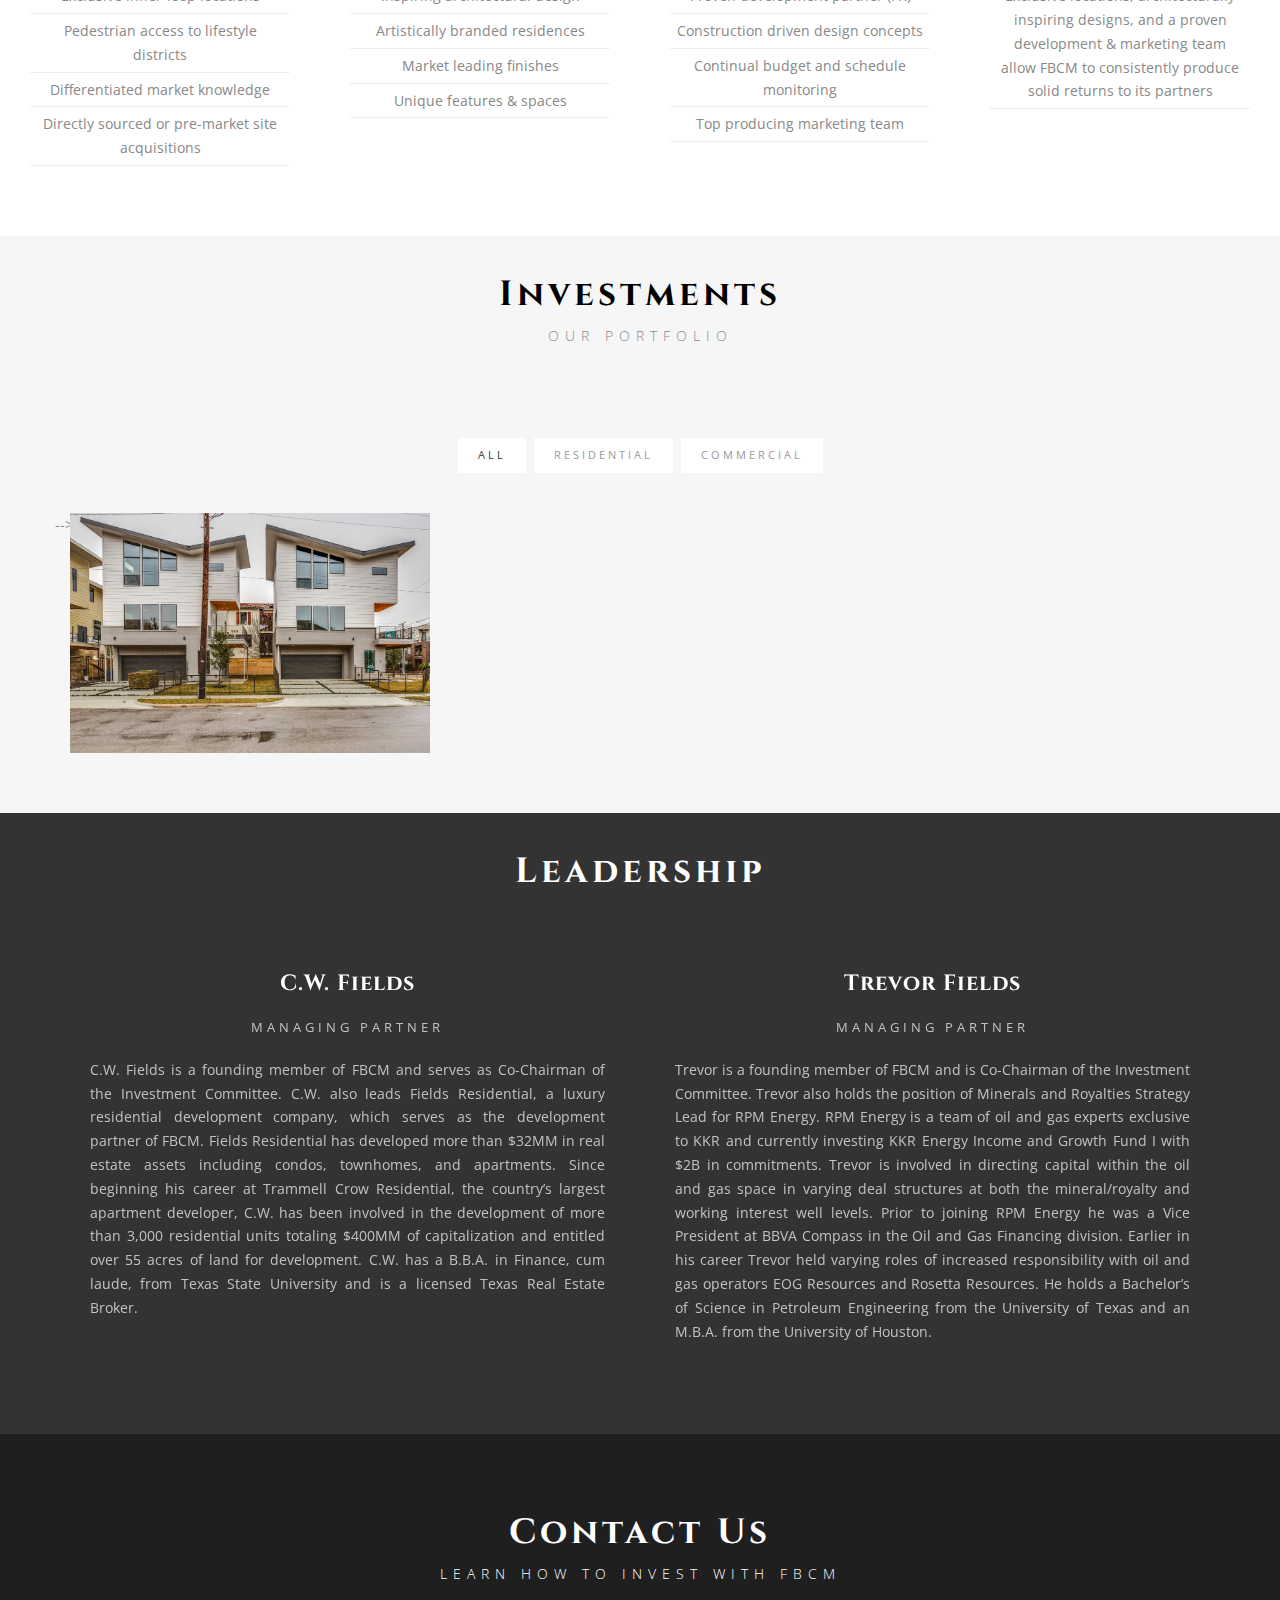
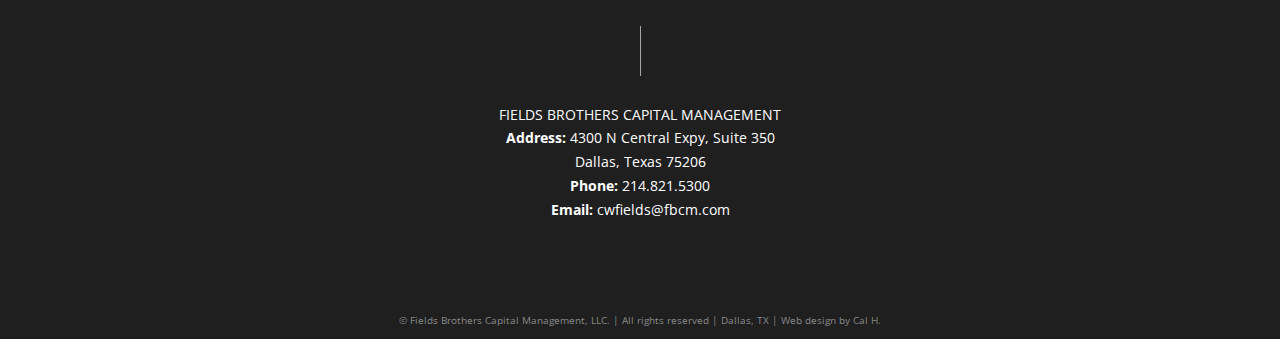
==== commit b64f5df6: "Update: Google Analytics & Remove unused files" ====
--- a/index.html
+++ b/index.html
@@ -4,6 +4,7 @@
         <meta http-equiv="content-type" content="text/html; charset=UTF-8">
         <meta charset="utf-8">
         <title>FBCM | Fields Brothers Capital Management</title>
+        <meta name="keywords" content="fbcm, fbcm.com, fields residential, residential, real estate, fields brothers, fields capital management, capital management, independent real estate, private equity firms, family offices, development company, fields home, fields leadership, dallas, texas, c w fields, mr. fields, c.w. fields, trevor fields">
         <meta name="viewport" content="width=device-width, initial-scale=1.0">
         <meta name="description" content="">
         <meta name="author" content="">
@@ -352,8 +353,9 @@
     <script type="text/javascript" src="js/jquery.sticky.js"></script>
     <script type="text/javascript" src="js/ticker.js"></script>
 	<script type="text/javascript" src="js/script.js"></script>
+<!--GOOGLE ANALYTICS-->
     <script>(function(i,s,o,g,r,a,m){i['GoogleAnalyticsObject']=r;i[r]=i[r]||function(){(i[r].q=i[r].q||[]).push(arguments)},i[r].l=1*new Date();a=s.createElement(o),m=s.getElementsByTagName(o)[0];a.async=1;a.src=g;m.parentNode.insertBefore(a,m)})(window,document,'script','//www.google-analytics.com/analytics.js','ga');ga('create', 'UA-61289481-1', 'auto');ga('send', 'pageview');</script>
-     	
+<!--GOOGLE ANALYTICS-->     	
 
 	</body>
 </html>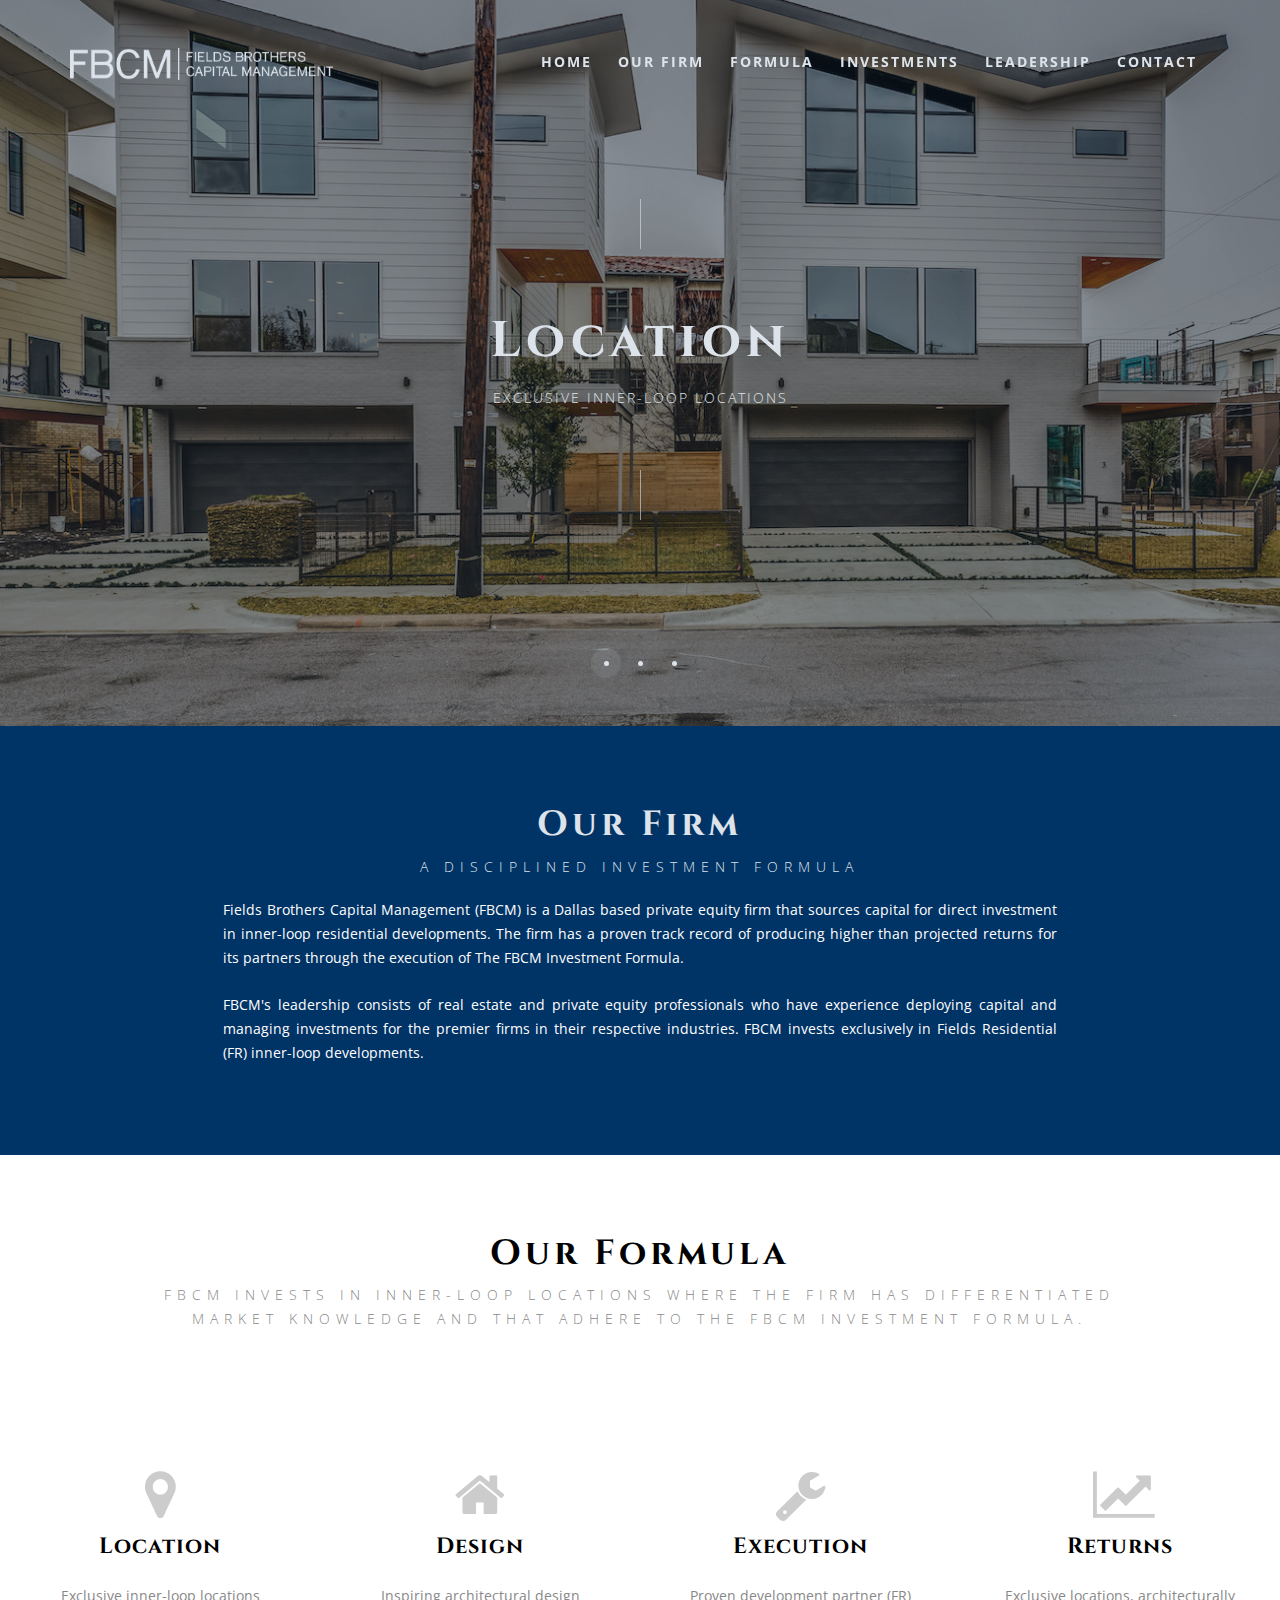
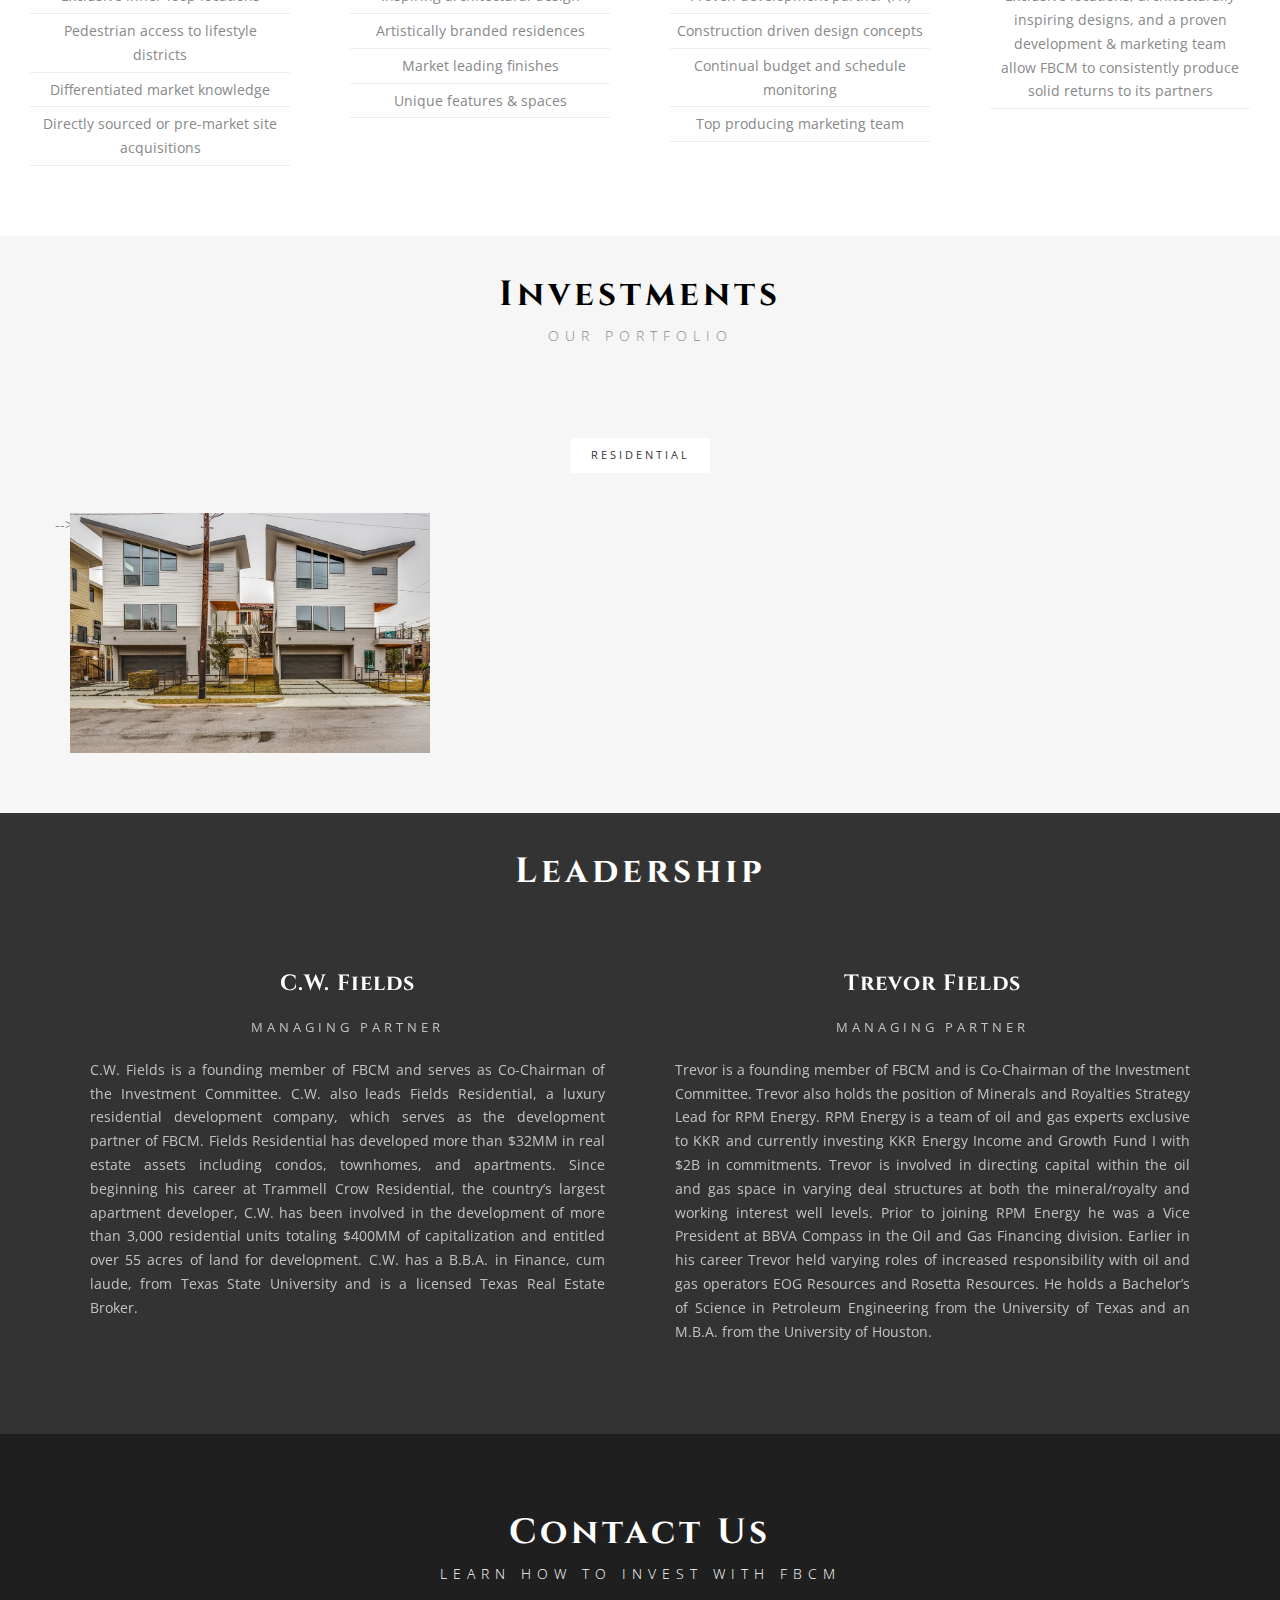
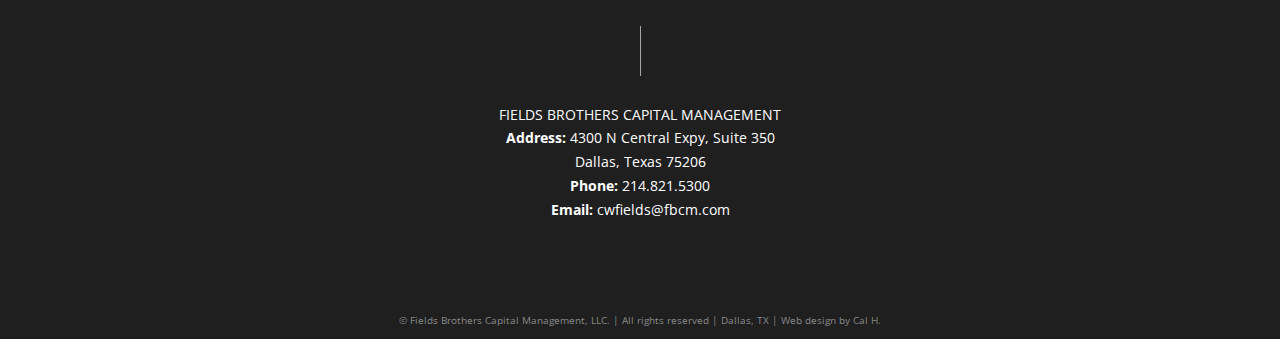
==== commit 2078dca0: "Update 2015/04/12" ====
--- a/index.html
+++ b/index.html
@@ -80,7 +80,7 @@
                                 <div class="col-md-8 col-md-offset-2">
                                     <div class="liner"></div>
                                     <h3>Location</h3>
-                                    <p>Exclusive Inner Loop</p>
+                                    <p>Exclusive Inner-Loop Locations</p>
                                     <div class="liner"></div>
                                 </div><!--/.col-md-8-->
                             </div><!--/.row-->
@@ -96,7 +96,7 @@
                                 <div class="col-md-8 col-md-offset-2">
                                     <div class="liner"></div>
                                     <h3>Design</h3>
-                                    <p>Inspiration &amp; Excellence</p>
+                                    <p>Inspiring Design</p>
                                     <div class="liner"></div>
                                 </div><!--/.col-md-8-->
                             </div><!--/.row-->
@@ -112,7 +112,7 @@
                                 <div class="col-md-8 col-md-offset-2">
                                     <div class="liner"></div>
                                     <h3>Execution</h3>
-                                    <p>Resilience &amp; Commitment</p>
+                                    <p>Commitment to Detail</p>
                                     <div class="liner"></div>
                                 </div><!--/.col-md-8-->
                             </div><!--/.row-->
@@ -226,9 +226,9 @@
         <div id="works-detail" class="content-slim grey-bg">
         	<div class="container">
             	<ul class="port-filter">
-                	<li><a class="active" href="#" data-filter="*">All</a></li>
-                    <li><a href="#" data-filter=".residential">Residential</a></li>     <!-- LOOK FOR *.design in JS or AJAX-->
-                    <li><a href="#" data-filter=".commercial">Commercial</a></li>      <!-- LOOK FOR *.development in JS or AJAX-->
+                	<!-- <li><a class="active" href="#" data-filter="*">All</a></li> -->
+                    <li><a class="active" href="#" data-filter=".residential">Residential</a></li>     <!-- LOOK FOR *.design in JS or AJAX-->
+                    <!-- <li><a href="#" data-filter=".commercial">Commercial</a></li>      <!-- LOOK FOR *.development in JS or AJAX-->
                 </ul>
                 <div class="row">
                     <div class="spacing40"></div>
--- a/css/style.css
+++ b/css/style.css
@@ -510,7 +510,7 @@
 	background-attachment: scroll;
 }
 .bg1 .para-img{
-	background-image: url("../images/bg/1.jpeg");
+	background-image: url("../images/slider/design.jpg");
 }
 .bg2 .para-img{
 	background-image: url("../images/bg/2.jpg");
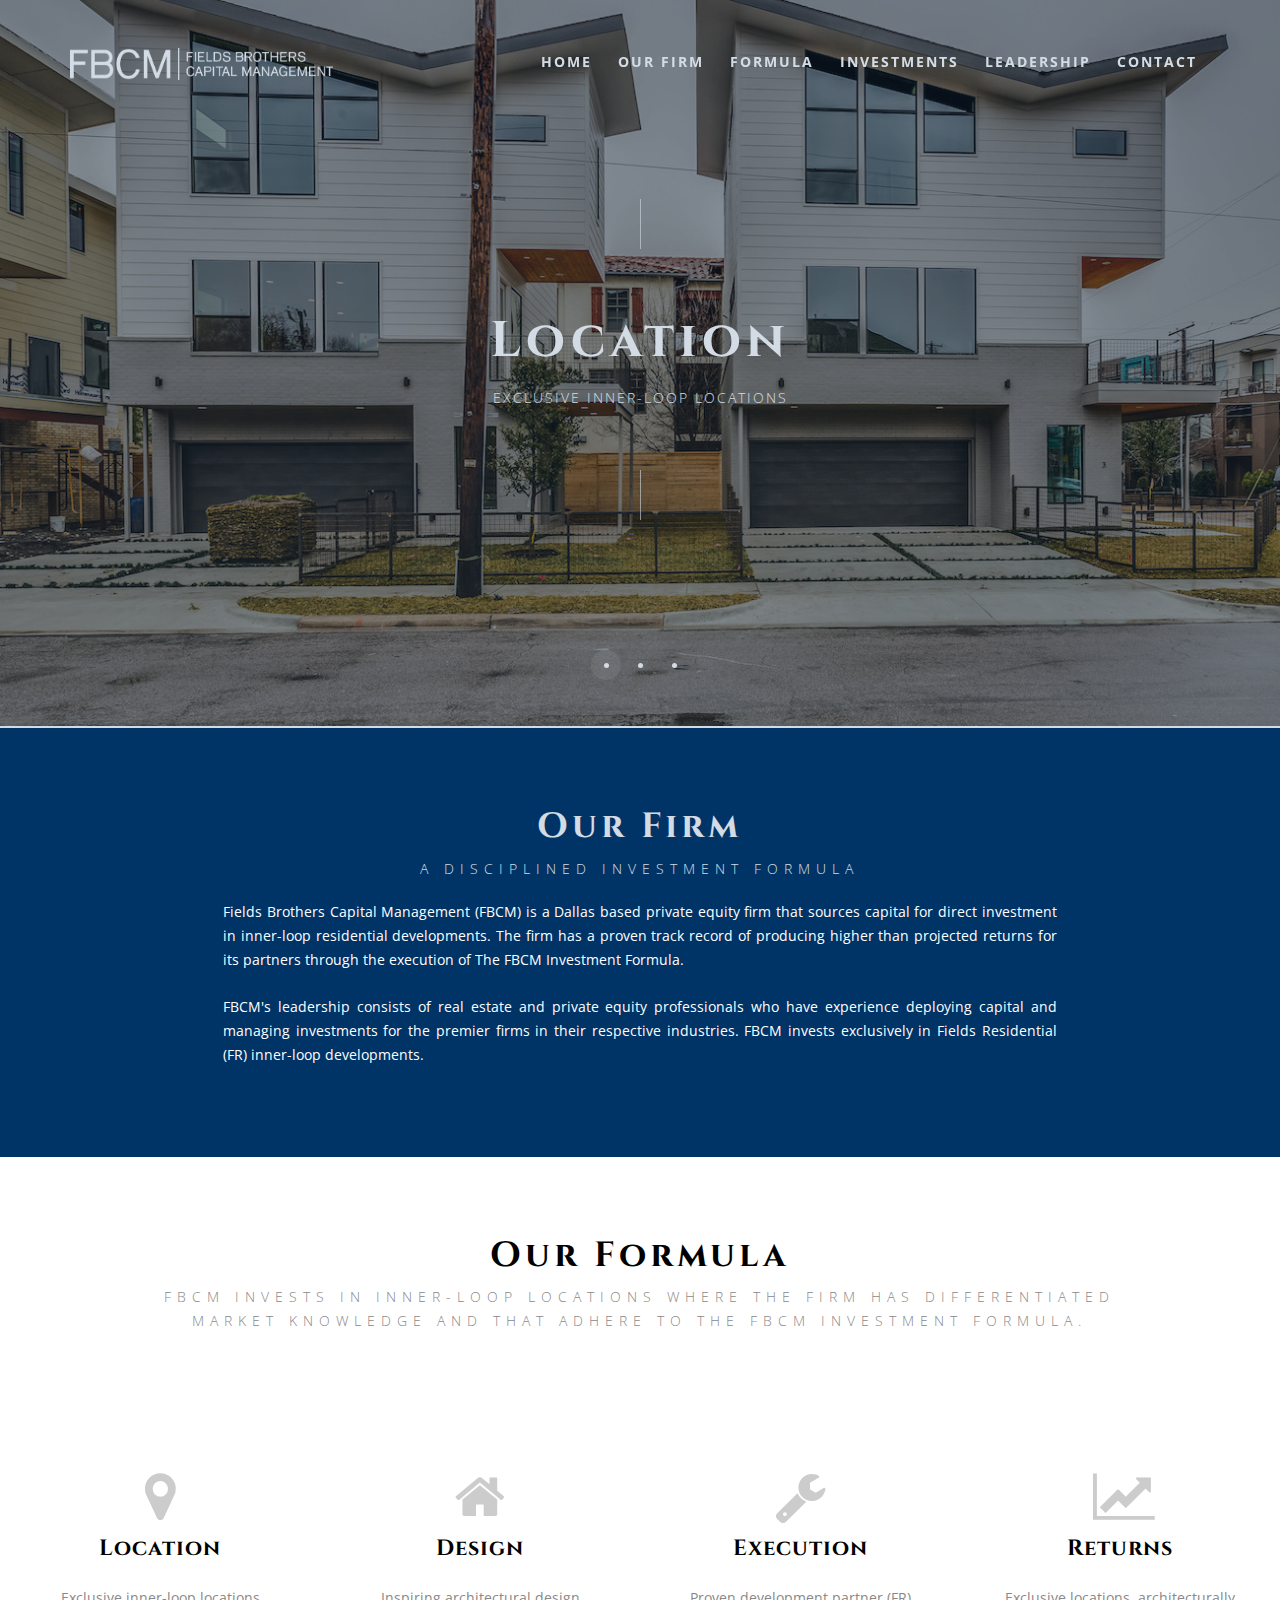
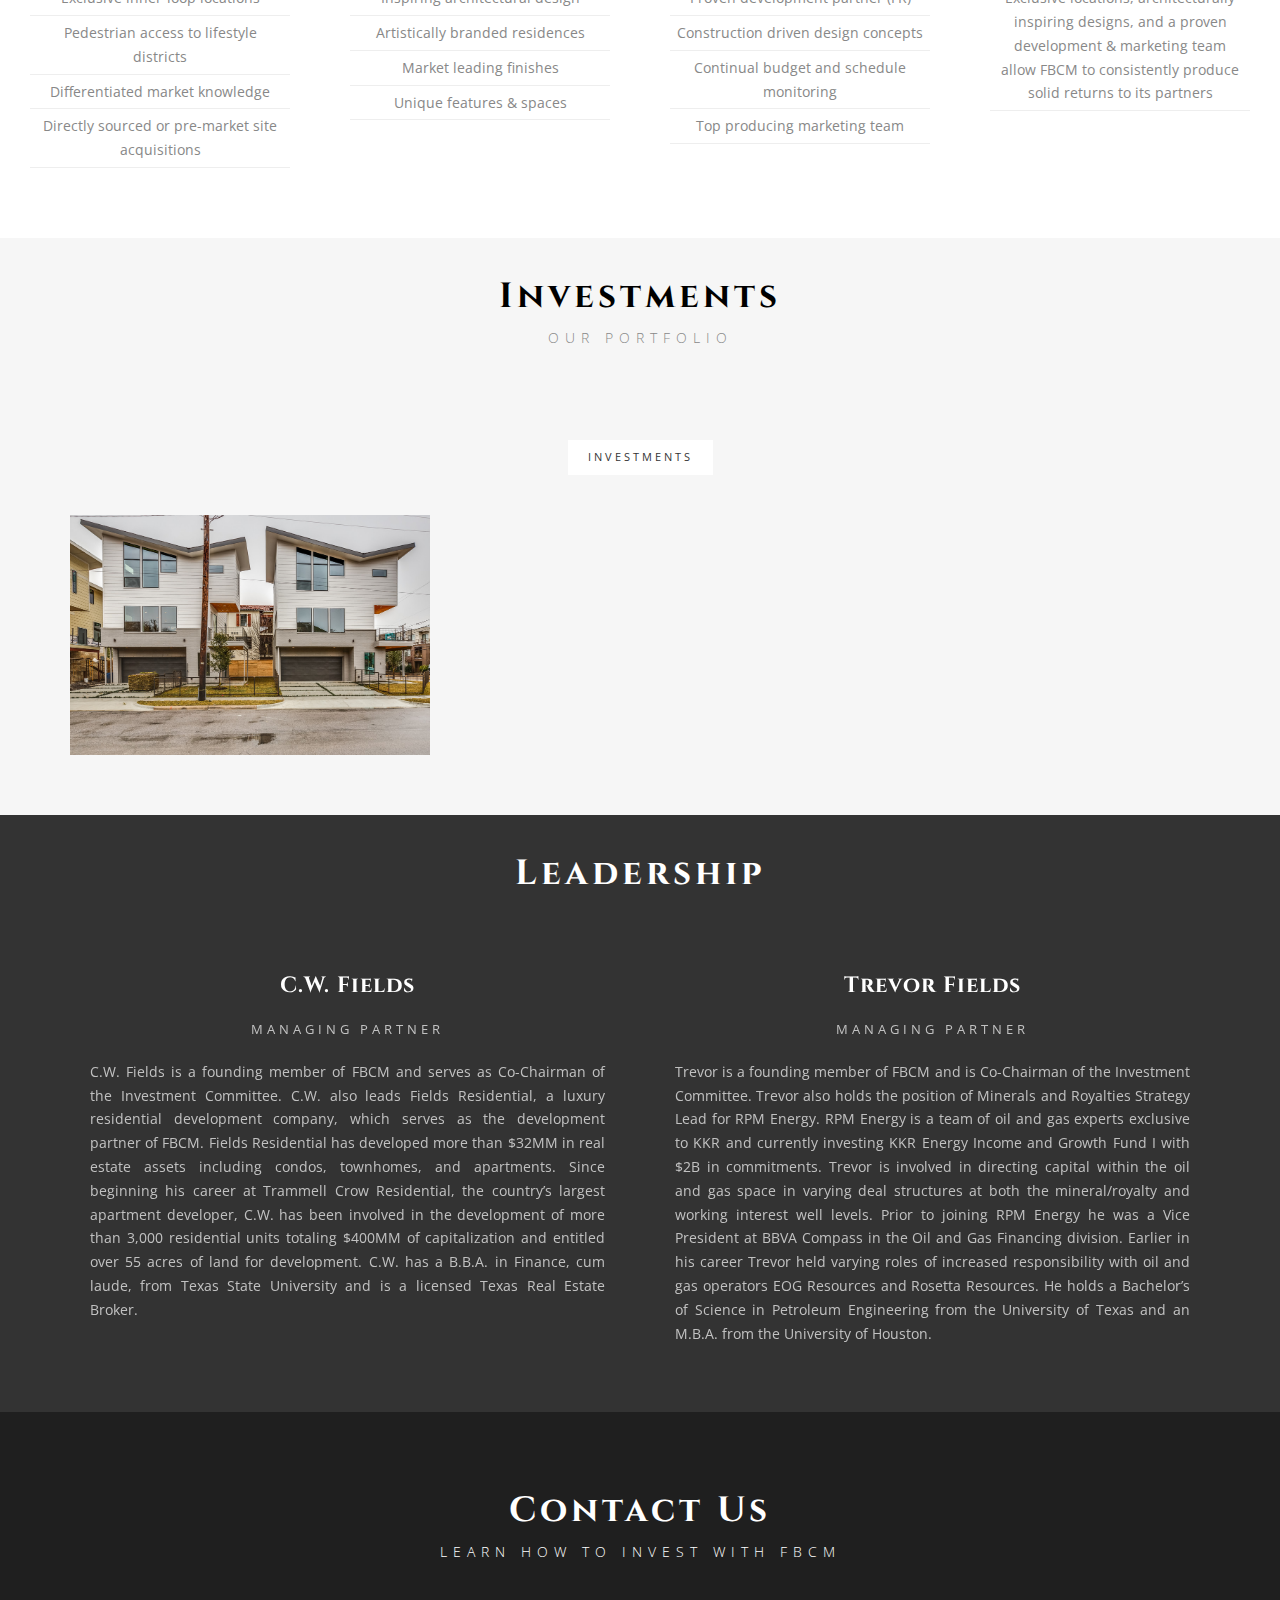
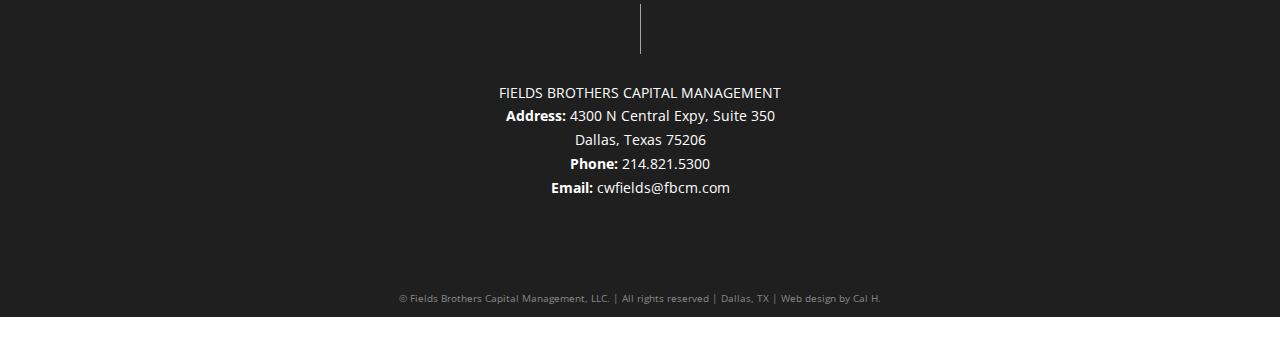
==== commit 75fb4c15: "Minor updates" ====
--- a/index.html
+++ b/index.html
@@ -227,8 +227,8 @@
         	<div class="container">
             	<ul class="port-filter">
                 	<!-- <li><a class="active" href="#" data-filter="*">All</a></li> -->
-                    <li><a class="active" href="#" data-filter=".residential">Residential</a></li>     <!-- LOOK FOR *.design in JS or AJAX-->
-                    <!-- <li><a href="#" data-filter=".commercial">Commercial</a></li>      <!-- LOOK FOR *.development in JS or AJAX-->
+                    <li><a class="active" href="#" data-filter=".residential">Investments</a></li>     <!-- LOOK FOR *.design in JS or AJAX-->
+                    <!-- <li><a href="#" data-filter=".commercial">Commercial</a></li>       LOOK FOR *.development in JS or AJAX-->
                 </ul>
                 <div class="row">
                     <div class="spacing40"></div>
@@ -253,10 +253,10 @@
 <!--                                 	<div class="port-content">                  -->
 <!--                                         <p class="port-client">Dallas, TX</p>                  -->
 <!--                                         <h3>Luxury Dallas Apartments</h3>                  -->
-<!--                                     </div>                  -->  <!--/.port-content-->                  -->
-<!--                                 </div>                  --> <!--/.port-hov-->                  -->
+<!--                                     </div>                  -->  <!--/.port-content-->                  
+<!--                                 </div>                  --> <!--/.port-hov-->                  
 <!--                             	<img src="images/work/2.jpg" alt="Luxury Dallas Aparments">                  -->
-<!--                             </a>                  -->    <!--/.port-ajax-->                  -->
+<!--                             </a>                  -->    <!--/.port-ajax-->                  
 <!--                             <div class="spacing30"></div>                  -->
 <!--                         </div>                  -->    <!--/.col-md-4-->                  
                         
@@ -268,7 +268,7 @@
 
         <div id="leadership" class="bg bg1 align-center clearfix">
             <div class="bg-mask"></div>
-            <div class="para-img"></div>
+            <div class="para-img	"></div>
             <div class="container">
                 <div class="content-slim">
                     <h2 class="head-title">Leadership</h2>
